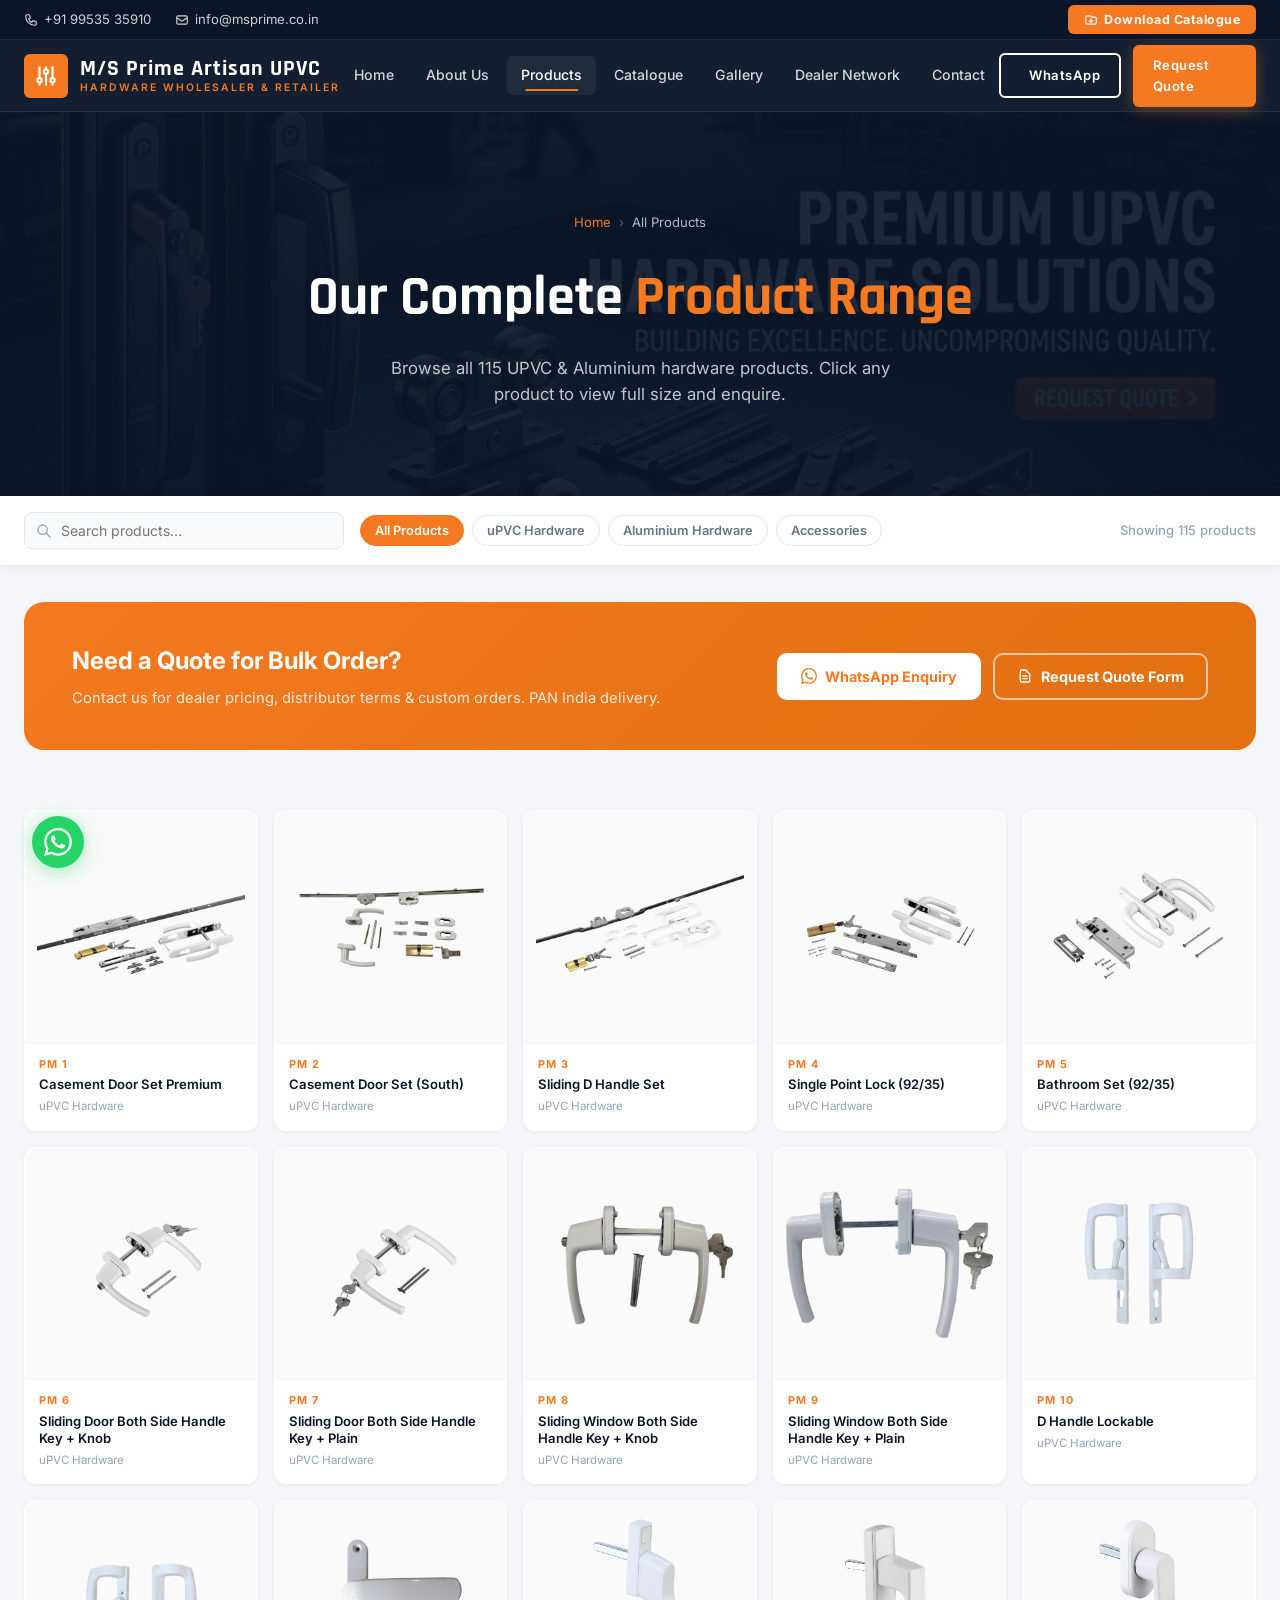
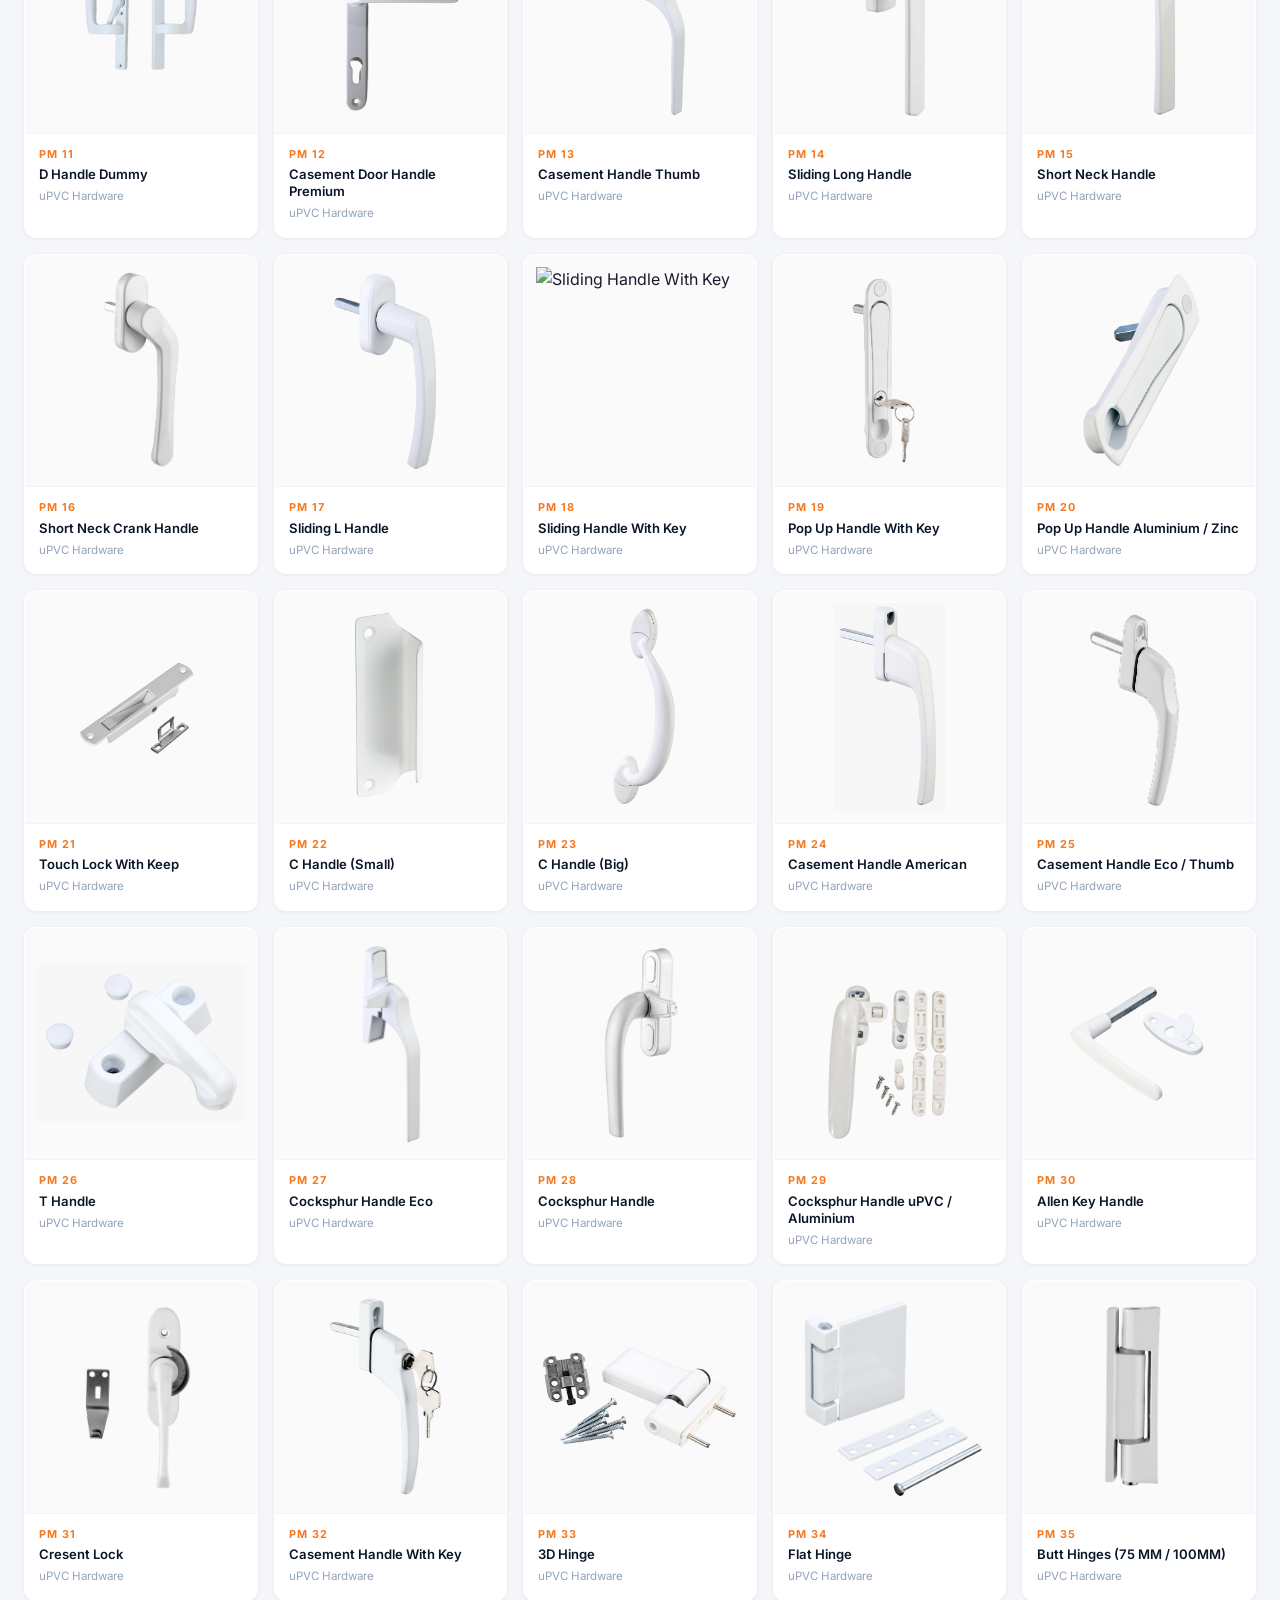
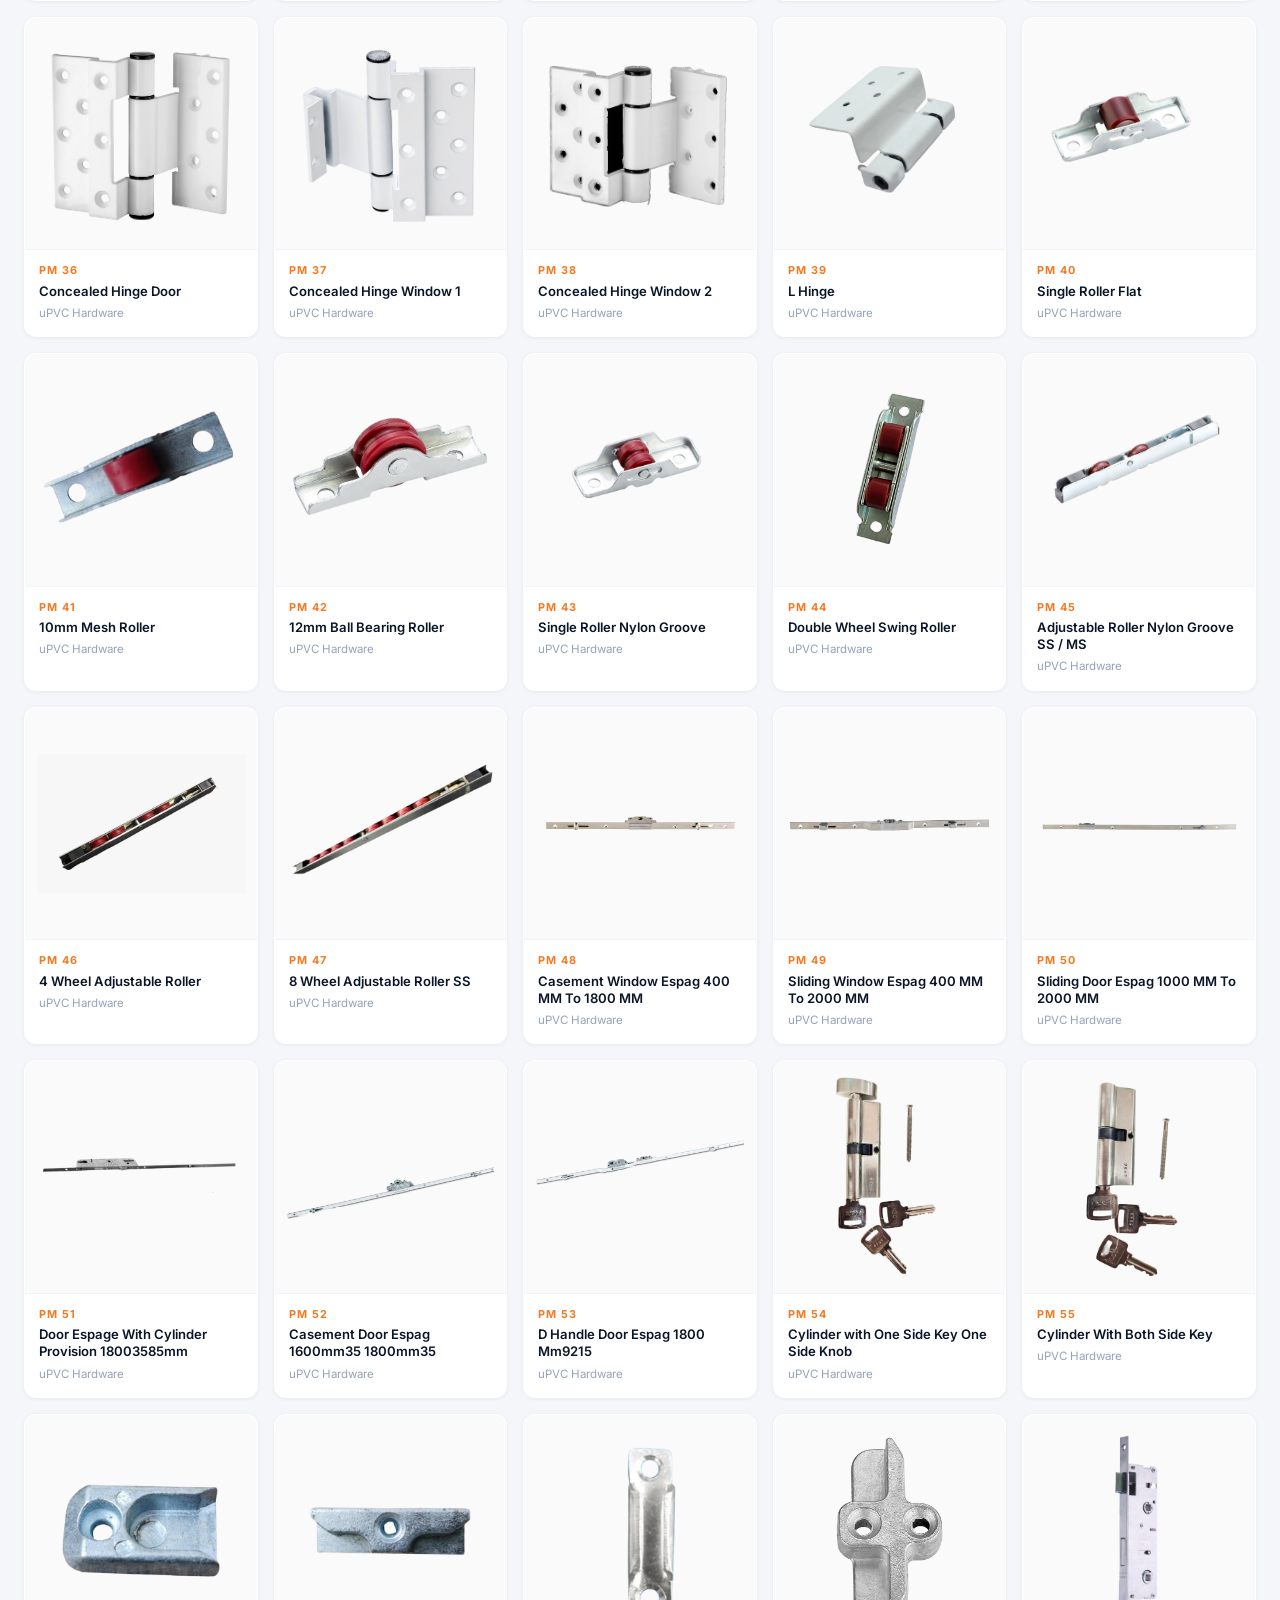
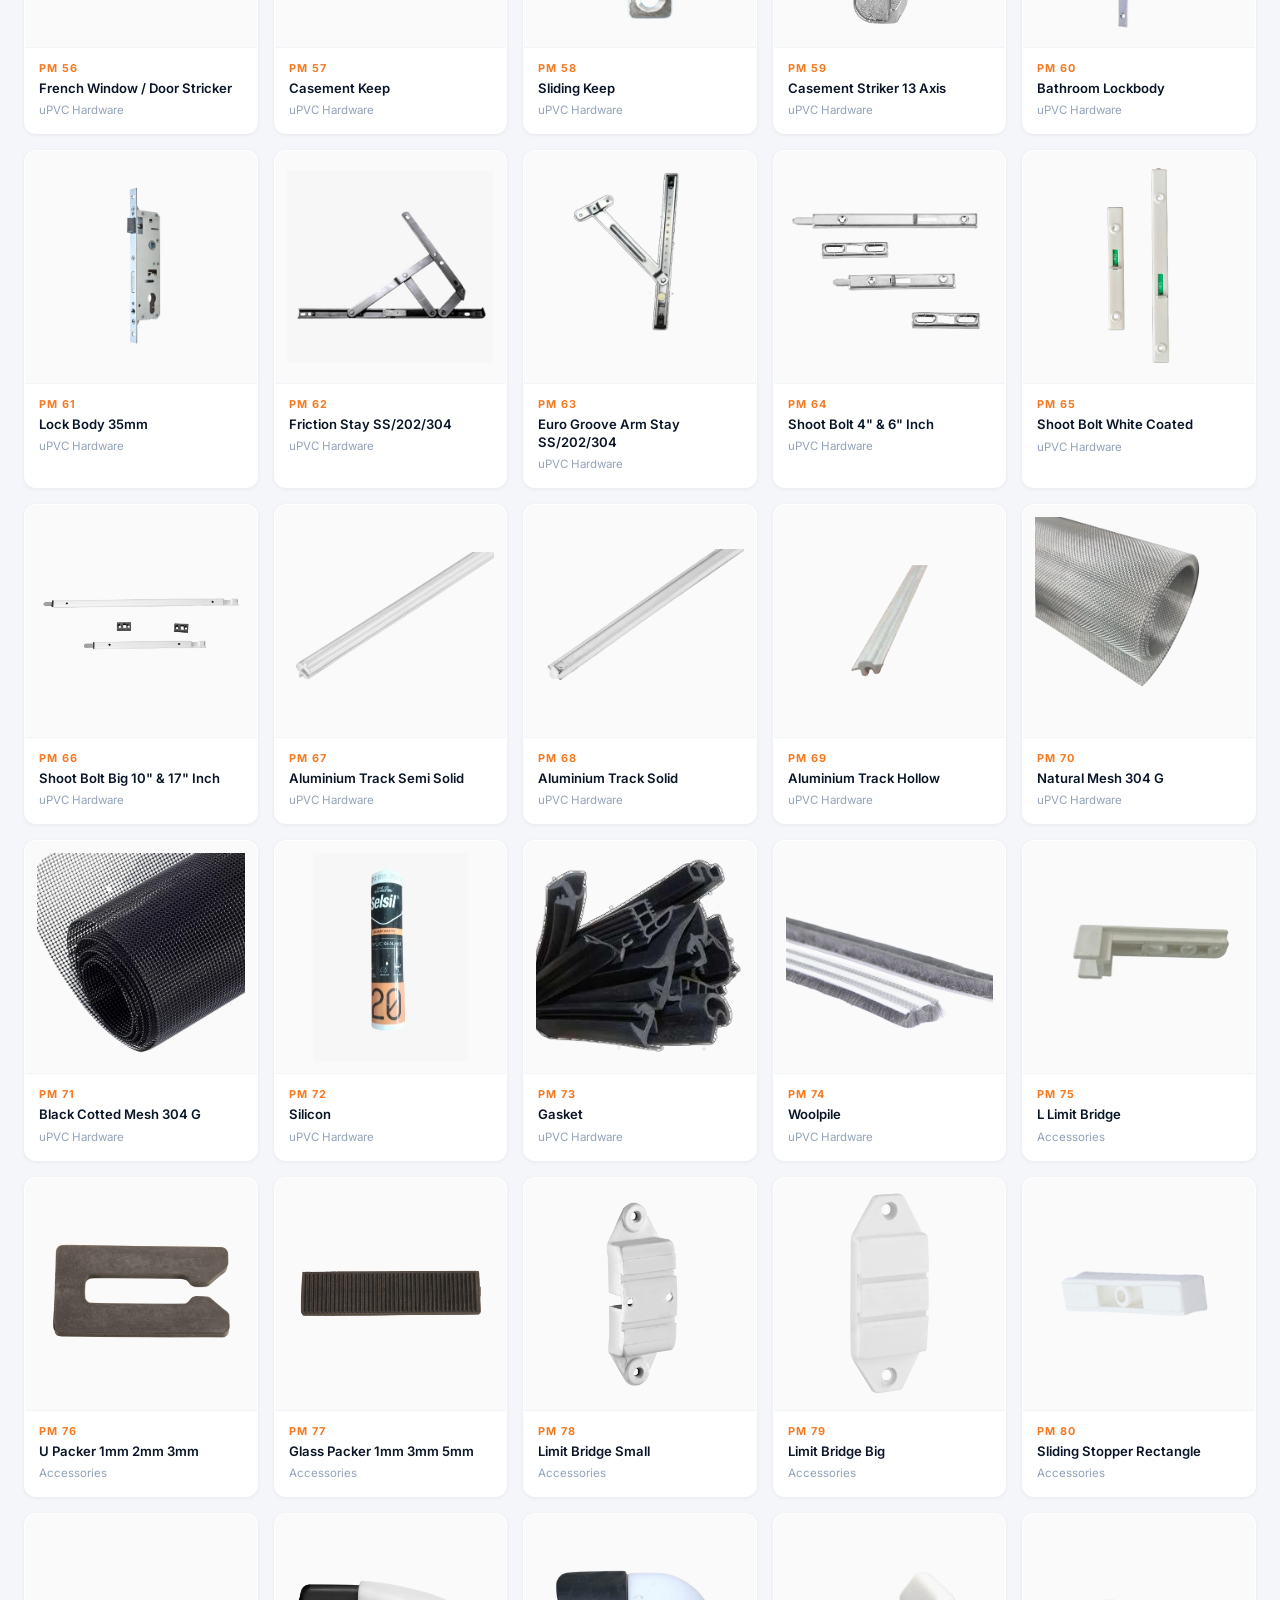
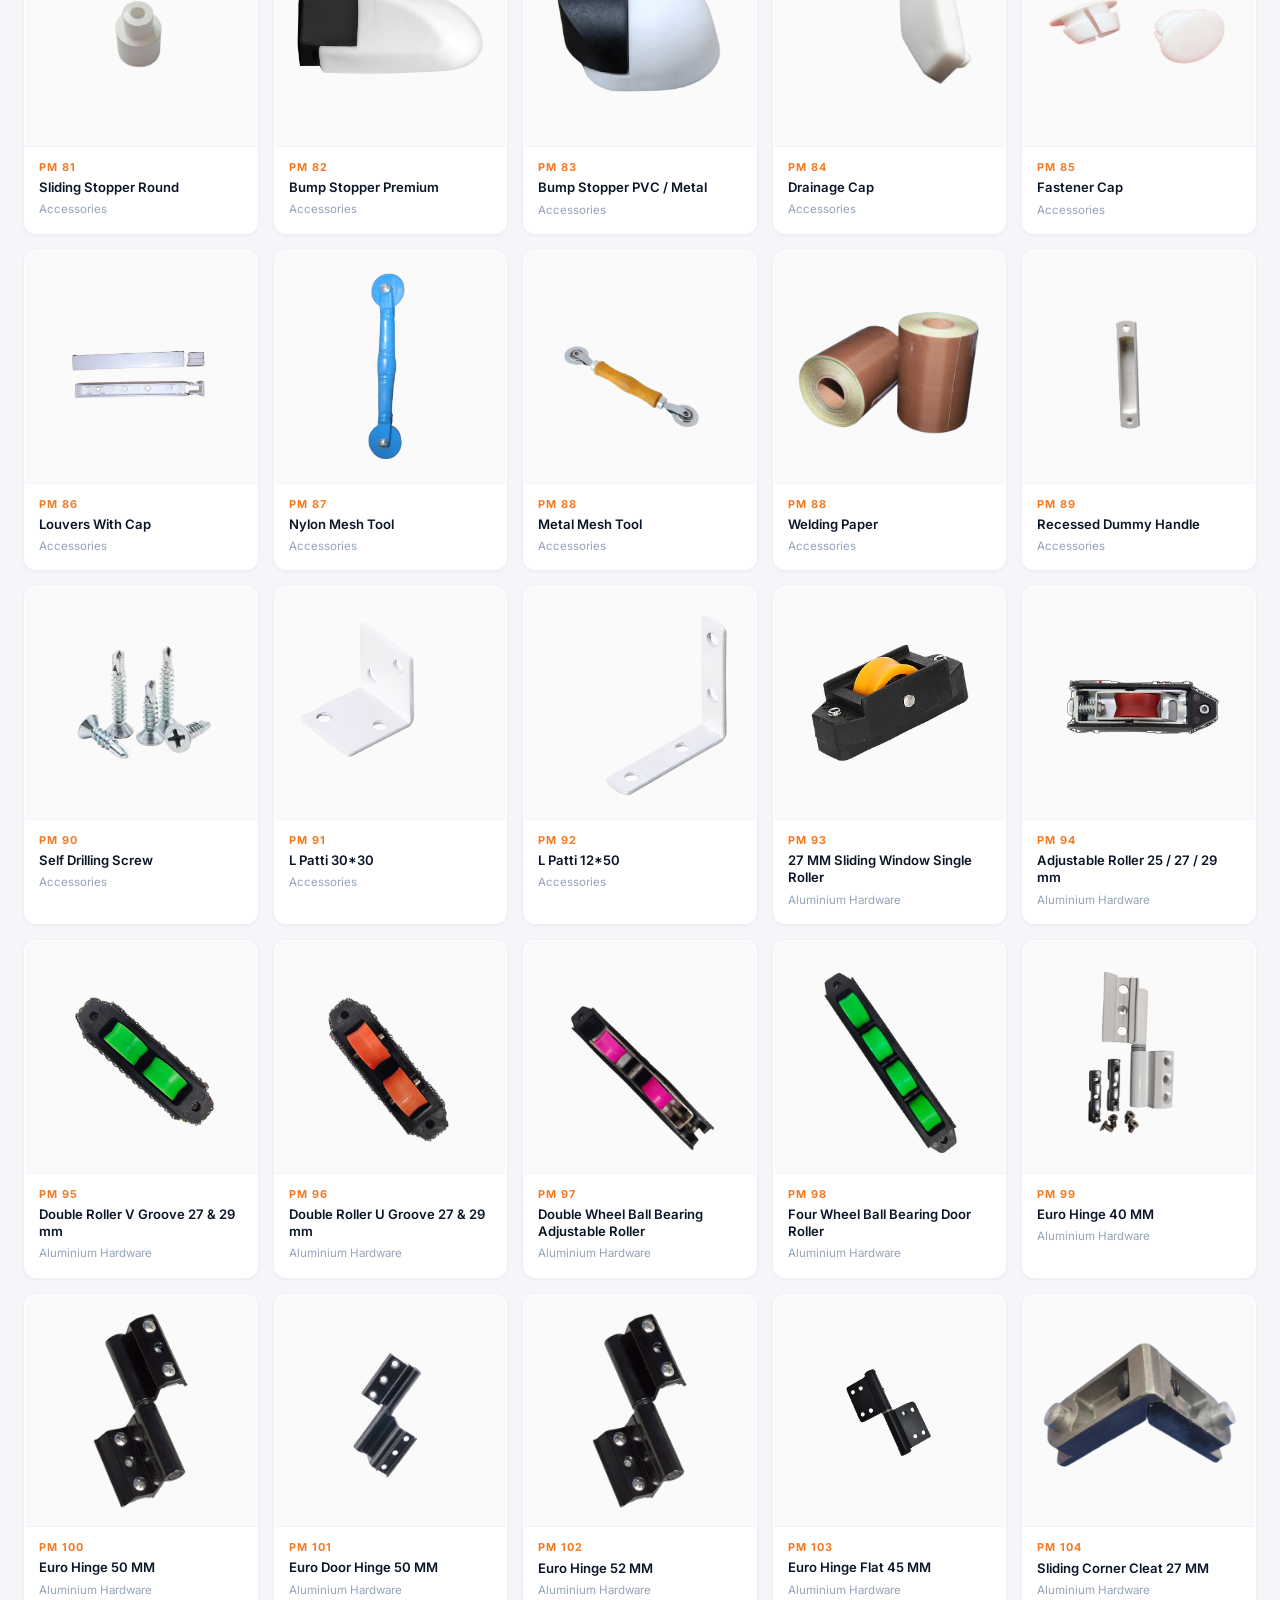
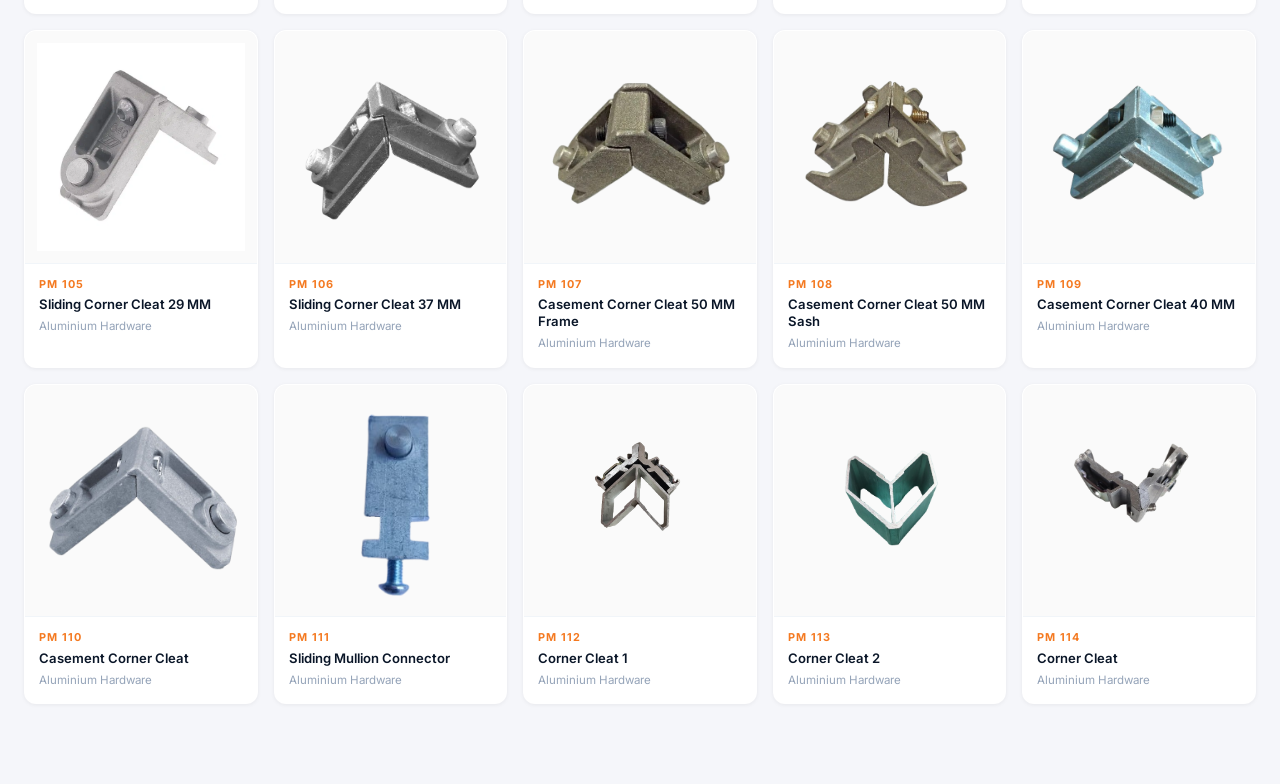
==== products.html @ 4007d70a "Initial commit of Prime Artisan UPVC website" ====
<!DOCTYPE html>
<html lang="en">
<head>
  <meta charset="UTF-8" />
  <meta name="viewport" content="width=device-width, initial-scale=1.0" />
  <title>All Products – M/S Prime Artisan UPVC | Aluminium & Window Hardware Catalogue</title>
  <meta name="description" content="Browse our complete range of 137+ UPVC and aluminium hardware products including handles, rollers, hinges, cylinders, locks, gaskets and accessories." />
  <link rel="preconnect" href="https://fonts.googleapis.com" />
  <link rel="preconnect" href="https://fonts.gstatic.com" crossorigin />
  <link href="https://fonts.googleapis.com/css2?family=Inter:wght@300;400;500;600;700;800&family=Rajdhani:wght@500;600;700&display=swap" rel="stylesheet" />
  <link rel="stylesheet" href="css/style.css" />
  <style>
    /* ── Page-specific overrides ── */
    body { background: #f5f6fa; }

    .products-page-hero {
      background: linear-gradient(135deg, var(--primary) 0%, #0a1628 100%);
      padding: 100px 0 60px;
      text-align: center;
      position: relative;
      overflow: hidden;
    }
    .products-page-hero::before {
      content: '';
      position: absolute;
      inset: 0;
      background: url('images/hero_banner.png') center/cover no-repeat;
      opacity: 0.08;
    }
    .products-page-hero h1 {
      font-family: var(--font-display);
      font-size: clamp(2rem, 5vw, 3.5rem);
      font-weight: 700;
      color: #fff;
      margin-bottom: 12px;
      position: relative;
    }
    .products-page-hero h1 span { color: var(--accent); }
    .products-page-hero p {
      color: rgba(255,255,255,0.75);
      font-size: 1.05rem;
      max-width: 560px;
      margin: 0 auto 28px;
      position: relative;
    }
    .hero-breadcrumb {
      display: flex;
      align-items: center;
      justify-content: center;
      gap: 8px;
      font-size: 0.82rem;
      color: rgba(255,255,255,0.5);
      position: relative;
    }
    .hero-breadcrumb a { color: var(--accent); text-decoration: none; }
    .hero-breadcrumb span { color: rgba(255,255,255,0.3); }

    /* ── Filter & Search Bar ── */
    .filter-bar {
      background: #fff;
      border-bottom: 1px solid #e2e8f0;
      padding: 16px 0;
      position: sticky;
      top: 70px;
      z-index: 100;
      box-shadow: 0 2px 12px rgba(0,0,0,0.06);
    }
    .filter-bar-inner {
      display: flex;
      align-items: center;
      gap: 16px;
      flex-wrap: wrap;
    }
    .filter-search {
      position: relative;
      flex: 1;
      min-width: 200px;
      max-width: 320px;
    }
    .filter-search svg {
      position: absolute;
      left: 12px;
      top: 50%;
      transform: translateY(-50%);
      color: #94a3b8;
      width: 16px;
      height: 16px;
    }
    .filter-search input {
      width: 100%;
      padding: 9px 12px 9px 36px;
      border: 1px solid #e2e8f0;
      border-radius: 8px;
      font-size: 0.88rem;
      outline: none;
      font-family: var(--font-body);
      background: #f8fafc;
      transition: border-color 0.2s;
    }
    .filter-search input:focus { border-color: var(--accent); background: #fff; }

    .filter-cats {
      display: flex;
      gap: 8px;
      flex-wrap: wrap;
      flex: 1;
    }
    .filter-cat-btn {
      padding: 7px 14px;
      border-radius: 100px;
      border: 1.5px solid #e2e8f0;
      background: #fff;
      font-size: 0.8rem;
      font-weight: 600;
      color: #64748b;
      cursor: pointer;
      transition: all 0.2s;
      font-family: var(--font-body);
      white-space: nowrap;
    }
    .filter-cat-btn:hover { border-color: var(--accent); color: var(--accent); }
    .filter-cat-btn.active {
      background: var(--accent);
      border-color: var(--accent);
      color: #fff;
    }
    .filter-count {
      font-size: 0.82rem;
      color: #94a3b8;
      white-space: nowrap;
      font-weight: 500;
    }

    /* ── Products Gallery Grid ── */
    .gallery-section { padding: 36px 0 80px; }
    .products-gallery {
      display: grid;
      grid-template-columns: repeat(auto-fill, minmax(200px, 1fr));
      gap: 16px;
    }
    .product-tile {
      background: #fff;
      border-radius: 12px;
      overflow: hidden;
      box-shadow: 0 1px 4px rgba(0,0,0,0.06);
      transition: all 0.3s ease;
      cursor: pointer;
      position: relative;
      border: 1.5px solid transparent;
    }
    .product-tile:hover {
      transform: translateY(-4px);
      box-shadow: 0 12px 32px rgba(0,0,0,0.12);
      border-color: var(--accent);
    }
    .product-tile.hidden { display: none; }
    .tile-img-wrap {
      position: relative;
      background: #fafafa;
      aspect-ratio: 1;
      display: flex;
      align-items: center;
      justify-content: center;
      overflow: hidden;
      padding: 12px;
    }
    .tile-img-wrap img {
      width: 100%;
      height: 100%;
      object-fit: contain;
      transition: transform 0.4s ease;
    }
    .product-tile:hover .tile-img-wrap img { transform: scale(1.08); }
    .tile-overlay {
      position: absolute;
      inset: 0;
      background: rgba(10, 22, 40, 0.55);
      display: flex;
      align-items: center;
      justify-content: center;
      opacity: 0;
      transition: opacity 0.3s;
      gap: 8px;
    }
    .product-tile:hover .tile-overlay { opacity: 1; }
    .tile-overlay-btn {
      background: #fff;
      color: var(--primary);
      border: none;
      padding: 8px 12px;
      border-radius: 8px;
      font-size: 0.78rem;
      font-weight: 700;
      cursor: pointer;
      display: flex;
      align-items: center;
      gap: 5px;
      font-family: var(--font-body);
      transition: background 0.2s;
    }
    .tile-overlay-btn:hover { background: var(--accent); color: #fff; }
    .tile-body {
      padding: 12px 14px 14px;
      border-top: 1px solid #f1f5f9;
    }
    .tile-num {
      font-size: 0.68rem;
      font-weight: 700;
      color: var(--accent);
      letter-spacing: 1px;
      text-transform: uppercase;
      margin-bottom: 3px;
    }
    .tile-name {
      font-size: 0.82rem;
      font-weight: 600;
      color: var(--primary);
      line-height: 1.3;
    }
    .tile-cat {
      font-size: 0.72rem;
      color: #94a3b8;
      margin-top: 4px;
    }

    /* ── Lightbox Modal ── */
    .lightbox {
      position: fixed;
      inset: 0;
      background: rgba(0,0,0,0.88);
      z-index: 9999;
      display: flex;
      align-items: center;
      justify-content: center;
      padding: 20px;
      opacity: 0;
      visibility: hidden;
      transition: all 0.3s ease;
    }
    .lightbox.open { opacity: 1; visibility: visible; }
    .lightbox-box {
      background: #fff;
      border-radius: 16px;
      max-width: 600px;
      width: 100%;
      max-height: 90vh;
      overflow: hidden;
      display: flex;
      flex-direction: column;
      transform: scale(0.92);
      transition: transform 0.3s ease;
    }
    .lightbox.open .lightbox-box { transform: scale(1); }
    .lightbox-header {
      padding: 16px 20px;
      display: flex;
      align-items: center;
      justify-content: space-between;
      border-bottom: 1px solid #f1f5f9;
    }
    .lightbox-title { font-size: 1rem; font-weight: 700; color: var(--primary); }
    .lightbox-code { font-size: 0.78rem; color: var(--accent); font-weight: 600; }
    .lightbox-close {
      width: 32px;
      height: 32px;
      border-radius: 8px;
      border: none;
      background: #f1f5f9;
      cursor: pointer;
      display: flex;
      align-items: center;
      justify-content: center;
      color: #64748b;
      font-size: 1.2rem;
      transition: background 0.2s;
    }
    .lightbox-close:hover { background: #fee2e2; color: #ef4444; }
    .lightbox-img {
      flex: 1;
      display: flex;
      align-items: center;
      justify-content: center;
      background: #fafafa;
      padding: 24px;
      max-height: 420px;
    }
    .lightbox-img img { max-width: 100%; max-height: 100%; object-fit: contain; }
    .lightbox-nav {
      position: absolute;
      top: 50%;
      transform: translateY(-50%);
      background: rgba(255,255,255,0.9);
      border: none;
      width: 44px;
      height: 44px;
      border-radius: 50%;
      cursor: pointer;
      display: flex;
      align-items: center;
      justify-content: center;
      color: var(--primary);
      box-shadow: 0 4px 12px rgba(0,0,0,0.2);
      transition: all 0.2s;
    }
    .lightbox-nav:hover { background: var(--accent); color: #fff; }
    .lightbox-prev { left: 20px; }
    .lightbox-next { right: 20px; }
    .lightbox-footer {
      padding: 16px 20px;
      border-top: 1px solid #f1f5f9;
      display: flex;
      gap: 10px;
      align-items: center;
    }
    .lightbox-counter {
      font-size: 0.8rem;
      color: #94a3b8;
      margin-left: auto;
    }

    /* ── No results ── */
    .no-results {
      grid-column: 1/-1;
      text-align: center;
      padding: 60px 20px;
      color: #94a3b8;
    }
    .no-results svg { margin: 0 auto 16px; display: block; opacity: 0.3; }

    /* ── CTA banner ── */
    .enquiry-banner {
      background: linear-gradient(135deg, var(--accent), #e07010);
      border-radius: 20px;
      padding: 40px 48px;
      display: flex;
      align-items: center;
      justify-content: space-between;
      gap: 24px;
      flex-wrap: wrap;
      margin-bottom: 60px;
    }
    .enquiry-banner h3 { font-size: 1.5rem; font-weight: 700; color: #fff; margin-bottom: 6px; }
    .enquiry-banner p { color: rgba(255,255,255,0.85); font-size: 0.92rem; }
    .enquiry-banner-btns { display: flex; gap: 12px; flex-shrink: 0; flex-wrap: wrap; }
    .btn-white {
      background: #fff;
      color: var(--accent);
      padding: 12px 24px;
      border-radius: 10px;
      font-weight: 700;
      font-size: 0.9rem;
      text-decoration: none;
      display: inline-flex;
      align-items: center;
      gap: 8px;
      transition: all 0.2s;
      font-family: var(--font-body);
      border: none;
      cursor: pointer;
    }
    .btn-white:hover { transform: translateY(-2px); box-shadow: 0 8px 20px rgba(0,0,0,0.15); }
    .btn-white-outline {
      background: transparent;
      color: #fff;
      border: 2px solid rgba(255,255,255,0.6);
      padding: 10px 22px;
      border-radius: 10px;
      font-weight: 700;
      font-size: 0.9rem;
      text-decoration: none;
      display: inline-flex;
      align-items: center;
      gap: 8px;
      transition: all 0.2s;
      font-family: var(--font-body);
    }
    .btn-white-outline:hover { border-color: #fff; background: rgba(255,255,255,0.1); }

    @media (max-width: 768px) {
      .products-gallery { grid-template-columns: repeat(auto-fill, minmax(150px, 1fr)); gap: 12px; }
      .filter-bar-inner { gap: 10px; }
      .enquiry-banner { padding: 28px 24px; text-align: center; justify-content: center; }
    }
    @media (max-width: 480px) {
      .products-gallery { grid-template-columns: repeat(2, 1fr); }
    }
  </style>
</head>
<body>

<!-- ══ TOP BAR ══ -->
<div id="topbar">
  <div class="container topbar-inner">
    <div class="topbar-contact">
      <a href="tel:+919953535910" id="topbar-phone">
        <svg fill="none" stroke="currentColor" viewBox="0 0 24 24"><path stroke-linecap="round" stroke-linejoin="round" stroke-width="2" d="M3 5a2 2 0 012-2h3.28a1 1 0 01.948.684l1.498 4.493a1 1 0 01-.502 1.21l-2.257 1.13a11.042 11.042 0 005.516 5.516l1.13-2.257a1 1 0 011.21-.502l4.493 1.498a1 1 0 01.684.949V19a2 2 0 01-2 2h-1C9.716 21 3 14.284 3 6V5z"/></svg>
        +91 99535 35910
      </a>
      <a href="mailto:info@msprime.co.in" id="topbar-email">
        <svg fill="none" stroke="currentColor" viewBox="0 0 24 24"><path stroke-linecap="round" stroke-linejoin="round" stroke-width="2" d="M3 8l7.89 5.26a2 2 0 002.22 0L21 8M5 19h14a2 2 0 002-2V7a2 2 0 00-2-2H5a2 2 0 00-2 2v10a2 2 0 002 2z"/></svg>
        info@msprime.co.in
      </a>
    </div>
    <div class="topbar-right">
      <a href="index.html#catalogue" class="topbar-catalogue-btn">
        <svg fill="none" stroke="currentColor" viewBox="0 0 24 24" width="14" height="14"><path stroke-linecap="round" stroke-linejoin="round" stroke-width="2" d="M12 10v6m0 0l-3-3m3 3l3-3M3 17V7a2 2 0 012-2h6l2 2h6a2 2 0 012 2v8a2 2 0 01-2 2H5a2 2 0 01-2-2z"/></svg>
        Download Catalogue
      </a>
    </div>
  </div>
</div>

<!-- ══ HEADER ══ -->
<header id="main-header" class="scrolled" role="banner">
  <div class="container nav-inner">
    <a href="index.html" class="logo" aria-label="M/S Prime Artisan UPVC Home">
      <div class="logo-icon">
        <svg fill="none" stroke="currentColor" viewBox="0 0 24 24"><path stroke-linecap="round" stroke-linejoin="round" stroke-width="2" d="M12 6V4m0 2a2 2 0 100 4m0-4a2 2 0 110 4m-6 8a2 2 0 100-4m0 4a2 2 0 110-4m0 4v2m0-6V4m6 6v10m6-2a2 2 0 100-4m0 4a2 2 0 110-4m0 4v2m0-6V4"/></svg>
      </div>
      <div class="logo-text">
        <span class="logo-name">M/S Prime Artisan UPVC</span>
        <span class="logo-tagline">Hardware Wholesaler & Retailer</span>
      </div>
    </a>
    <nav class="nav-links" aria-label="Main navigation">
      <a href="index.html">Home</a>
      <a href="index.html#about">About Us</a>
      <a href="products.html" class="active">Products</a>
      <a href="index.html#catalogue">Catalogue</a>
      <a href="index.html#gallery">Gallery</a>
      <a href="index.html#dealer">Dealer Network</a>
      <a href="index.html#contact">Contact</a>
    </nav>
    <div class="nav-cta">
      <a href="https://wa.me/919953535910" class="btn btn-outline btn-sm" target="_blank" rel="noopener">
        <svg fill="currentColor" viewBox="0 0 24 24" width="16" height="16"><path d="M17.472 14.382c-.297-.149-1.758-.867-2.03-.967-.273-.099-.471-.148-.67.15-.197.297-.767.966-.94 1.164-.173.199-.347.223-.644.075-.297-.15-1.255-.463-2.39-1.475-.883-.788-1.48-1.761-1.653-2.059-.173-.297-.018-.458.13-.606.134-.133.298-.347.446-.52.149-.174.198-.298.298-.497.099-.198.05-.371-.025-.52-.075-.149-.669-1.612-.916-2.207-.242-.579-.487-.5-.669-.51-.173-.008-.371-.01-.57-.01-.198 0-.52.074-.792.372-.272.297-1.04 1.016-1.04 2.479 0 1.462 1.065 2.875 1.213 3.074.149.198 2.096 3.2 5.077 4.487.709.306 1.262.489 1.694.625.712.227 1.36.195 1.871.118.571-.085 1.758-.719 2.006-1.413.248-.694.248-1.289.173-1.413-.074-.124-.272-.198-.57-.347m-5.421 7.403h-.004a9.87 9.87 0 01-5.031-1.378l-.361-.214-3.741.982.998-3.648-.235-.374a9.86 9.86 0 01-1.51-5.26c.001-5.45 4.436-9.884 9.888-9.884 2.64 0 5.122 1.03 6.988 2.898a9.825 9.825 0 012.893 6.994c-.003 5.45-4.437 9.884-9.885 9.884m8.413-18.297A11.815 11.815 0 0012.05 0C5.495 0 .16 5.335.157 11.892c0 2.096.547 4.142 1.588 5.945L.057 24l6.305-1.654a11.882 11.882 0 005.683 1.448h.005c6.554 0 11.890-5.335 11.893-11.893a11.821 11.821 0 00-3.48-8.413z"/></svg>
        WhatsApp
      </a>
      <a href="index.html#inquiry" class="btn btn-primary btn-sm">Request Quote</a>
      <button class="hamburger" id="hamburger-btn" aria-label="Open menu" aria-expanded="false">
        <span></span><span></span><span></span>
      </button>
    </div>
  </div>
</header>

<!-- Mobile Nav -->
<nav class="mobile-nav" id="mobile-nav">
  <a href="index.html">Home</a>
  <a href="index.html#about">About Us</a>
  <a href="products.html">Products</a>
  <a href="index.html#catalogue">Catalogue</a>
  <a href="index.html#gallery">Gallery</a>
  <a href="index.html#dealer">Dealer Network</a>
  <a href="index.html#contact">Contact</a>
</nav>

<!-- ══ HERO ══ -->
<section class="products-page-hero">
  <div class="container">
    <div class="hero-breadcrumb" style="margin-bottom:20px;">
      <a href="index.html">Home</a>
      <span>›</span>
      <span style="color:rgba(255,255,255,0.7);">All Products</span>
    </div>
    <h1>Our Complete <span>Product Range</span></h1>
    <p>Browse all 115 UPVC & Aluminium hardware products. Click any product to view full size and enquire.</p>
  </div>
</section>

<!-- ══ STICKY FILTER BAR ══ -->
<div class="filter-bar" id="filter-bar">
  <div class="container filter-bar-inner">
    <div class="filter-search">
      <svg fill="none" stroke="currentColor" viewBox="0 0 24 24"><path stroke-linecap="round" stroke-linejoin="round" stroke-width="2" d="M21 21l-6-6m2-5a7 7 0 11-14 0 7 7 0 0114 0z"/></svg>
      <input type="search" id="gallery-search" placeholder="Search products…" aria-label="Search products" />
    </div>
    <div class="filter-cats" role="group" aria-label="Filter by category">
      <button class="filter-cat-btn active" data-cat="all" id="gf-all">All Products</button>
      <button class="filter-cat-btn" data-cat="upvc" id="gf-upvc">uPVC Hardware</button>
      <button class="filter-cat-btn" data-cat="aluminium" id="gf-aluminium">Aluminium Hardware</button>
      <button class="filter-cat-btn" data-cat="accessories" id="gf-accessories">Accessories</button>
    </div>
    <div class="filter-count" id="filter-count">Showing 115 products</div>
  </div>
</div>

<!-- ══ GALLERY ══ -->
<section class="gallery-section">
  <div class="container">

    <!-- Enquiry Banner -->
    <div class="enquiry-banner">
      <div>
        <h3>Need a Quote for Bulk Order?</h3>
        <p>Contact us for dealer pricing, distributor terms & custom orders. PAN India delivery.</p>
      </div>
      <div class="enquiry-banner-btns">
        <a href="https://wa.me/919953535910?text=Hi%2C%20I%20want%20to%20enquire%20about%20UPVC%20hardware%20bulk%20order" class="btn-white" target="_blank" rel="noopener">
          <svg fill="currentColor" viewBox="0 0 24 24" width="16" height="16"><path d="M17.472 14.382c-.297-.149-1.758-.867-2.03-.967-.273-.099-.471-.148-.67.15-.197.297-.767.966-.94 1.164-.173.199-.347.223-.644.075-.297-.15-1.255-.463-2.39-1.475-.883-.788-1.48-1.761-1.653-2.059-.173-.297-.018-.458.13-.606.134-.133.298-.347.446-.52.149-.174.198-.298.298-.497.099-.198.05-.371-.025-.52-.075-.149-.669-1.612-.916-2.207-.242-.579-.487-.5-.669-.51-.173-.008-.371-.01-.57-.01-.198 0-.52.074-.792.372-.272.297-1.04 1.016-1.04 2.479 0 1.462 1.065 2.875 1.213 3.074.149.198 2.096 3.2 5.077 4.487.709.306 1.262.489 1.694.625.712.227 1.36.195 1.871.118.571-.085 1.758-.719 2.006-1.413.248-.694.248-1.289.173-1.413-.074-.124-.272-.198-.57-.347m-5.421 7.403h-.004a9.87 9.87 0 01-5.031-1.378l-.361-.214-3.741.982.998-3.648-.235-.374a9.86 9.86 0 01-1.51-5.26c.001-5.45 4.436-9.884 9.888-9.884 2.64 0 5.122 1.03 6.988 2.898a9.825 9.825 0 012.893 6.994c-.003 5.45-4.437 9.884-9.885 9.884m8.413-18.297A11.815 11.815 0 0012.05 0C5.495 0 .16 5.335.157 11.892c0 2.096.547 4.142 1.588 5.945L.057 24l6.305-1.654a11.882 11.882 0 005.683 1.448h.005c6.554 0 11.890-5.335 11.893-11.893a11.821 11.821 0 00-3.48-8.413z"/></svg>
          WhatsApp Enquiry
        </a>
        <a href="index.html#inquiry" class="btn-white-outline">
          <svg fill="none" stroke="currentColor" viewBox="0 0 24 24" width="16" height="16"><path stroke-linecap="round" stroke-linejoin="round" stroke-width="2" d="M9 12h6m-6 4h6m2 5H7a2 2 0 01-2-2V5a2 2 0 012-2h5.586a1 1 0 01.707.293l5.414 5.414a1 1 0 01.293.707V19a2 2 0 01-2 2z"/></svg>
          Request Quote Form
        </a>
      </div>
    </div>

    <!-- Products Grid -->
    <div class="products-gallery" id="products-gallery">
      <!-- JS renders tiles here -->
    </div>
  </div>
</section>

<!-- ══ LIGHTBOX ══ -->
<div class="lightbox" id="lightbox" role="dialog" aria-modal="true" aria-label="Product viewer">
  <button class="lightbox-nav lightbox-prev" id="lb-prev" aria-label="Previous product">
    <svg fill="none" stroke="currentColor" viewBox="0 0 24 24" width="20" height="20"><path stroke-linecap="round" stroke-linejoin="round" stroke-width="2" d="M15 19l-7-7 7-7"/></svg>
  </button>
  <div class="lightbox-box">
    <div class="lightbox-header">
      <div>
        <div class="lightbox-code" id="lb-code"></div>
        <div class="lightbox-title" id="lb-title"></div>
      </div>
      <button class="lightbox-close" id="lb-close" aria-label="Close">✕</button>
    </div>
    <div class="lightbox-img">
      <img id="lb-img" src="" alt="" />
    </div>
    <div class="lightbox-footer">
      <a href="https://wa.me/919953535910" class="btn btn-primary btn-sm" id="lb-whatsapp" target="_blank" rel="noopener">
        <svg fill="currentColor" viewBox="0 0 24 24" width="14" height="14"><path d="M17.472 14.382c-.297-.149-1.758-.867-2.03-.967-.273-.099-.471-.148-.67.15-.197.297-.767.966-.94 1.164-.173.199-.347.223-.644.075-.297-.15-1.255-.463-2.39-1.475-.883-.788-1.48-1.761-1.653-2.059-.173-.297-.018-.458.13-.606.134-.133.298-.347.446-.52.149-.174.198-.298.298-.497.099-.198.05-.371-.025-.52-.075-.149-.669-1.612-.916-2.207-.242-.579-.487-.5-.669-.51-.173-.008-.371-.01-.57-.01-.198 0-.52.074-.792.372-.272.297-1.04 1.016-1.04 2.479 0 1.462 1.065 2.875 1.213 3.074.149.198 2.096 3.2 5.077 4.487.709.306 1.262.489 1.694.625.712.227 1.36.195 1.871.118.571-.085 1.758-.719 2.006-1.413.248-.694.248-1.289.173-1.413-.074-.124-.272-.198-.57-.347m-5.421 7.403h-.004a9.87 9.87 0 01-5.031-1.378l-.361-.214-3.741.982.998-3.648-.235-.374a9.86 9.86 0 01-1.51-5.26c.001-5.45 4.436-9.884 9.888-9.884 2.64 0 5.122 1.03 6.988 2.898a9.825 9.825 0 012.893 6.994c-.003 5.45-4.437 9.884-9.885 9.884m8.413-18.297A11.815 11.815 0 0012.05 0C5.495 0 .16 5.335.157 11.892c0 2.096.547 4.142 1.588 5.945L.057 24l6.305-1.654a11.882 11.882 0 005.683 1.448h.005c6.554 0 11.890-5.335 11.893-11.893a11.821 11.821 0 00-3.48-8.413z"/></svg>
        Enquire on WhatsApp
      </a>
      <a href="index.html#inquiry" class="btn btn-outline-dark btn-sm">Request Quote</a>
      <div class="lightbox-counter" id="lb-counter">1 / 137</div>
    </div>
  </div>
  <button class="lightbox-nav lightbox-next" id="lb-next" aria-label="Next product">
    <svg fill="none" stroke="currentColor" viewBox="0 0 24 24" width="20" height="20"><path stroke-linecap="round" stroke-linejoin="round" stroke-width="2" d="M9 5l7 7-7 7"/></svg>
  </button>
</div>

<!-- Scroll Top -->
<button id="scroll-top" aria-label="Scroll to top">
  <svg fill="none" stroke="currentColor" viewBox="0 0 24 24"><path stroke-linecap="round" stroke-linejoin="round" stroke-width="2" d="M5 10l7-7m0 0l7 7m-7-7v18"/></svg>
</button>

<!-- WhatsApp Float -->
<div id="whatsapp-float">
  <a href="https://wa.me/919953535910?text=Hello%2C%20I%20want%20to%20enquire%20about%20UPVC%20Hardware" class="whatsapp-btn" target="_blank" rel="noopener" aria-label="Chat on WhatsApp">
    <svg viewBox="0 0 24 24" fill="currentColor"><path d="M17.472 14.382c-.297-.149-1.758-.867-2.03-.967-.273-.099-.471-.148-.67.15-.197.297-.767.966-.94 1.164-.173.199-.347.223-.644.075-.297-.15-1.255-.463-2.39-1.475-.883-.788-1.48-1.761-1.653-2.059-.173-.297-.018-.458.13-.606.134-.133.298-.347.446-.52.149-.174.198-.298.298-.497.099-.198.05-.371-.025-.52-.075-.149-.669-1.612-.916-2.207-.242-.579-.487-.5-.669-.51-.173-.008-.371-.01-.57-.01-.198 0-.52.074-.792.372-.272.297-1.04 1.016-1.04 2.479 0 1.462 1.065 2.875 1.213 3.074.149.198 2.096 3.2 5.077 4.487.709.306 1.262.489 1.694.625.712.227 1.36.195 1.871.118.571-.085 1.758-.719 2.006-1.413.248-.694.248-1.289.173-1.413-.074-.124-.272-.198-.57-.347m-5.421 7.403h-.004a9.87 9.87 0 01-5.031-1.378l-.361-.214-3.741.982.998-3.648-.235-.374a9.86 9.86 0 01-1.51-5.26c.001-5.45 4.436-9.884 9.888-9.884 2.64 0 5.122 1.03 6.988 2.898a9.825 9.825 0 012.893 6.994c-.003 5.45-4.437 9.884-9.885 9.884m8.413-18.297A11.815 11.815 0 0012.05 0C5.495 0 .16 5.335.157 11.892c0 2.096.547 4.142 1.588 5.945L.057 24l6.305-1.654a11.882 11.882 0 005.683 1.448h.005c6.554 0 11.890-5.335 11.893-11.893a11.821 11.821 0 00-3.48-8.413z"/></svg>
  </a>
  <div class="whatsapp-tooltip">Chat on WhatsApp</div>
</div>

<script>
// ── Product Data (137 real products from your PDF catalogue) ──
const PRODUCTS = [
  { id: 1, code: 'PM 1', name: 'Casement Door Set Premium', cat: 'upvc', img: 'images/products/casement_door_set_premium.png' },
  { id: 2, code: 'PM 2', name: 'Casement Door Set (South)', cat: 'upvc', img: 'images/products/casement_door_set_south.png' },
  { id: 3, code: 'PM 3', name: 'Sliding D Handle Set', cat: 'upvc', img: 'images/products/sliding_d_handle_set.png' },
  { id: 4, code: 'PM 4', name: 'Single Point Lock (92/35)', cat: 'upvc', img: 'images/products/single_point_lock_92_or_35.png' },
  { id: 5, code: 'PM 5', name: 'Bathroom Set (92/35)', cat: 'upvc', img: 'images/products/bathroom_set_92_or_35.png' },
  { id: 6, code: 'PM 6', name: 'Sliding Door Both Side Handle Key + Knob', cat: 'upvc', img: 'images/products/sliding_door_both_side_handle_key_knob.png' },
  { id: 7, code: 'PM 7', name: 'Sliding Door Both Side Handle Key + Plain', cat: 'upvc', img: 'images/products/sliding_door_both_side_handle_key_plain.png' },
  { id: 8, code: 'PM 8', name: 'Sliding Window Both Side Handle Key + Knob', cat: 'upvc', img: 'images/products/sliding_window_both_side_handle_key_knob.png' },
  { id: 9, code: 'PM 9', name: 'Sliding Window Both Side Handle Key + Plain', cat: 'upvc', img: 'images/products/sliding_window_both_side_handle_key_plain.png' },
  { id: 10, code: 'PM 10', name: 'D Handle Lockable', cat: 'upvc', img: 'images/products/d_handle_lockable.png' },
  { id: 11, code: 'PM 11', name: 'D Handle Dummy', cat: 'upvc', img: 'images/products/d_handle_dummy.png' },
  { id: 12, code: 'PM 12', name: 'Casement Door Handle Premium', cat: 'upvc', img: 'images/products/casement_door_handle.png' },
  { id: 13, code: 'PM 13', name: 'Casement Handle Thumb', cat: 'upvc', img: 'images/products/casement_handle_thumb.png' },
  { id: 14, code: 'PM 14', name: 'Sliding Long Handle', cat: 'upvc', img: 'images/products/sliding_long_handle.png' },
  { id: 15, code: 'PM 15', name: 'Short Neck Handle', cat: 'upvc', img: 'images/products/short_neck_handle.png' },
  { id: 16, code: 'PM 16', name: 'Short Neck Crank Handle', cat: 'upvc', img: 'images/products/short_neck_crank_handle.png' },
  { id: 17, code: 'PM 17', name: 'Sliding L Handle', cat: 'upvc', img: 'images/products/sliding_l_handle.png' },
  { id: 18, code: 'PM 18', name: 'Sliding Handle With Key', cat: 'upvc', img: 'images/products/sliding_handle_with_key.png' },
  { id: 19, code: 'PM 19', name: 'Pop Up Handle With Key', cat: 'upvc', img: 'images/products/pop_up_handle_with_key.png' },
  { id: 20, code: 'PM 20', name: 'Pop Up Handle Aluminium / Zinc', cat: 'upvc', img: 'images/products/pop_up_handle_aluminium.png' },
  { id: 21, code: 'PM 21', name: 'Touch Lock With Keep', cat: 'upvc', img: 'images/products/touch_lock_with_keep.png' },
  { id: 22, code: 'PM 22', name: 'C Handle (Small)', cat: 'upvc', img: 'images/products/c_handle_small.png' },
  { id: 23, code: 'PM 23', name: 'C Handle (Big)', cat: 'upvc', img: 'images/products/c_handle_big.png' },
  { id: 24, code: 'PM 24', name: 'Casement Handle American', cat: 'upvc', img: 'images/products/casement_handle_american.jpg' },
  { id: 25, code: 'PM 25', name: 'Casement Handle Eco / Thumb', cat: 'upvc', img: 'images/products/casement_handle_eco_or_thumb.png' },
  { id: 26, code: 'PM 26', name: 'T Handle', cat: 'upvc', img: 'images/products/t_handle.jpg' },
  { id: 27, code: 'PM 27', name: 'Cocksphur Handle Eco', cat: 'upvc', img: 'images/products/cocksphur_handle_eco.png' },
  { id: 28, code: 'PM 28', name: 'Cocksphur Handle', cat: 'upvc', img: 'images/products/cocksphur_handle.png' },
  { id: 29, code: 'PM 29', name: 'Cocksphur Handle uPVC / Aluminium', cat: 'upvc', img: 'images/products/cockspur_handle_upvc_aluminium.png' },
  { id: 30, code: 'PM 30', name: 'Allen Key Handle', cat: 'upvc', img: 'images/products/allen_key_handle.png' },
  { id: 31, code: 'PM 31', name: 'Cresent Lock', cat: 'upvc', img: 'images/products/cresent_lock.png' },
  { id: 32, code: 'PM 32', name: 'Casement Handle With Key', cat: 'upvc', img: 'images/products/casement_handle_with_key.png' },
  { id: 33, code: 'PM 33', name: '3D Hinge', cat: 'upvc', img: 'images/products/3d_hinge.png' },
  { id: 34, code: 'PM 34', name: 'Flat Hinge', cat: 'upvc', img: 'images/products/flat_hinge.png' },
  { id: 35, code: 'PM 35', name: 'Butt Hinges (75 MM / 100MM)', cat: 'upvc', img: 'images/products/butt_hinges.png' },
  { id: 36, code: 'PM 36', name: 'Concealed Hinge Door', cat: 'upvc', img: 'images/products/concealed_hinge_door.png' },
  { id: 37, code: 'PM 37', name: 'Concealed Hinge Window 1', cat: 'upvc', img: 'images/products/concealed_hinge_window_1.png' },
  { id: 38, code: 'PM 38', name: 'Concealed Hinge Window 2', cat: 'upvc', img: 'images/products/concealed_hinge_window_2.png' },
  { id: 39, code: 'PM 39', name: 'L Hinge', cat: 'upvc', img: 'images/products/l_hinge.png' },
  { id: 40, code: 'PM 40', name: 'Single Roller Flat', cat: 'upvc', img: 'images/products/single_roller_flat.png' },
  { id: 41, code: 'PM 41', name: '10mm Mesh Roller', cat: 'upvc', img: 'images/products/10mm_mesh_roller.png' },
  { id: 42, code: 'PM 42', name: '12mm Ball Bearing Roller', cat: 'upvc', img: 'images/products/12mm_ball_bearing_roller.png' },
  { id: 43, code: 'PM 43', name: 'Single Roller Nylon Groove', cat: 'upvc', img: 'images/products/single_roller_nylon_groove.png' },
  { id: 44, code: 'PM 44', name: 'Double Wheel Swing Roller', cat: 'upvc', img: 'images/products/double_wheel_swing_roller.png' },
  { id: 45, code: 'PM 45', name: 'Adjustable Roller Nylon Groove SS / MS', cat: 'upvc', img: 'images/products/adjustable_roller_nylon_groove_ss_or_ms.png' },
  { id: 46, code: 'PM 46', name: '4 Wheel Adjustable Roller', cat: 'upvc', img: 'images/products/4_wheel_adjustable_roller_ss.jpg' },
  { id: 47, code: 'PM 47', name: '8 Wheel Adjustable Roller SS', cat: 'upvc', img: 'images/products/8_wheel_adjustable_roller_ss.png' },
  { id: 48, code: 'PM 48', name: 'Casement Window Espag 400 MM To 1800 MM', cat: 'upvc', img: 'images/products/casement_window_espag_400_mm_to_1800_mm.png' },
  { id: 49, code: 'PM 49', name: 'Sliding Window Espag 400 MM To 2000 MM', cat: 'upvc', img: 'images/products/sliding_window_espag_400_mm_to_2000_mm.png' },
  { id: 50, code: 'PM 50', name: 'Sliding Door Espag 1000 MM To 2000 MM', cat: 'upvc', img: 'images/products/sliding_door_espag_1000_mm_to_2000_mm.png' },
  { id: 51, code: 'PM 51', name: 'Door Espage With Cylinder Provision 18003585mm', cat: 'upvc', img: 'images/products/door_espage_with_cylinder_provision_18003585mm.png' },
  { id: 52, code: 'PM 52', name: 'Casement Door Espag 1600mm35 1800mm35', cat: 'upvc', img: 'images/products/casement_door_espag_1600mm35_1800mm35.png' },
  { id: 53, code: 'PM 53', name: 'D Handle Door Espag 1800 Mm9215', cat: 'upvc', img: 'images/products/d_handle_door_espag_1800_mm9215.png' },
  { id: 54, code: 'PM 54', name: 'Cylinder with One Side Key One Side Knob', cat: 'upvc', img: 'images/products/cylinder_with_one_side_key_one_side_knob.png' },
  { id: 55, code: 'PM 55', name: 'Cylinder With Both Side Key', cat: 'upvc', img: 'images/products/cylinder_with_both_side_key.png' },
  { id: 56, code: 'PM 56', name: 'French Window / Door Stricker', cat: 'upvc', img: 'images/products/french_window_or_door_stricker.png' },
  { id: 57, code: 'PM 57', name: 'Casement Keep', cat: 'upvc', img: 'images/products/casement_keep.png' },
  { id: 58, code: 'PM 58', name: 'Sliding Keep', cat: 'upvc', img: 'images/products/sliding_keep.png' },
  { id: 59, code: 'PM 59', name: 'Casement Striker 13 Axis', cat: 'upvc', img: 'images/products/casement_striker_13_axis.png' },
  { id: 60, code: 'PM 60', name: 'Bathroom Lockbody', cat: 'upvc', img: 'images/products/bathroom_lockbody.png' },
  { id: 61, code: 'PM 61', name: 'Lock Body 35mm', cat: 'upvc', img: 'images/products/lock_body_35mm.png' },
  { id: 62, code: 'PM 62', name: 'Friction Stay SS/202/304', cat: 'upvc', img: 'images/products/friction_stay_ss_202_304.jpg' },
  { id: 63, code: 'PM 63', name: 'Euro Groove Arm Stay SS/202/304', cat: 'upvc', img: 'images/products/euro_groove_arm_stay_ss_202_304.png' },
  { id: 64, code: 'PM 64', name: 'Shoot Bolt 4" & 6" Inch', cat: 'upvc', img: 'images/products/shoot_bolt_4_6_inch.png' },
  { id: 65, code: 'PM 65', name: 'Shoot Bolt White Coated', cat: 'upvc', img: 'images/products/shoot_bolt_white_coated.png' },
  { id: 66, code: 'PM 66', name: 'Shoot Bolt Big 10" & 17" Inch', cat: 'upvc', img: 'images/products/shoot_bolt_7_inch_17_inch.png' },
  { id: 67, code: 'PM 67', name: 'Aluminium Track Semi Solid', cat: 'upvc', img: 'images/products/aluminium_track_semi_solid.png' },
  { id: 68, code: 'PM 68', name: 'Aluminium Track Solid', cat: 'upvc', img: 'images/products/aluminium_track_solid.png' },
  { id: 69, code: 'PM 69', name: 'Aluminium Track Hollow', cat: 'upvc', img: 'images/products/aluminium_track_hollow.png' },
  { id: 70, code: 'PM 70', name: 'Natural Mesh 304 G', cat: 'upvc', img: 'images/products/natural_mesh_304_g.png' },
  { id: 71, code: 'PM 71', name: 'Black Cotted Mesh 304 G', cat: 'upvc', img: 'images/products/black_cotted_mesh_304_g.png' },
  { id: 72, code: 'PM 72', name: 'Silicon', cat: 'upvc', img: 'images/products/silicone.jpg' },
  { id: 73, code: 'PM 73', name: 'Gasket', cat: 'upvc', img: 'images/products/gasket.png' },
  { id: 74, code: 'PM 74', name: 'Woolpile', cat: 'upvc', img: 'images/products/woolpile.png' },
  { id: 75, code: 'PM 75', name: 'L Limit Bridge', cat: 'accessories', img: 'images/products/l_limit_bridge.png' },
  { id: 76, code: 'PM 76', name: 'U Packer 1mm 2mm 3mm', cat: 'accessories', img: 'images/products/u_packer_1mm_2mm_3mm.png' },
  { id: 77, code: 'PM 77', name: 'Glass Packer 1mm 3mm 5mm', cat: 'accessories', img: 'images/products/glass_packer_1mm_3mm_5mm.png' },
  { id: 78, code: 'PM 78', name: 'Limit Bridge Small', cat: 'accessories', img: 'images/products/limit_bridge_small.png' },
  { id: 79, code: 'PM 79', name: 'Limit Bridge Big', cat: 'accessories', img: 'images/products/limit_bridge_big.png' },
  { id: 80, code: 'PM 80', name: 'Sliding Stopper Rectangle', cat: 'accessories', img: 'images/products/sliding_stopper_rectangle.png' },
  { id: 81, code: 'PM 81', name: 'Sliding Stopper Round', cat: 'accessories', img: 'images/products/sliding_stopper_round.png' },
  { id: 82, code: 'PM 82', name: 'Bump Stopper Premium', cat: 'accessories', img: 'images/products/bump_stoper_premium.png' },
  { id: 83, code: 'PM 83', name: 'Bump Stopper PVC / Metal', cat: 'accessories', img: 'images/products/bump_stopper_pvc_or_metal.png' },
  { id: 84, code: 'PM 84', name: 'Drainage Cap', cat: 'accessories', img: 'images/products/drainage_cap.png' },
  { id: 85, code: 'PM 85', name: 'Fastener Cap', cat: 'accessories', img: 'images/products/fastener_cap.png' },
  { id: 86, code: 'PM 86', name: 'Louvers With Cap', cat: 'accessories', img: 'images/products/louvers_with_cap.png' },
  { id: 87, code: 'PM 87', name: 'Nylon Mesh Tool', cat: 'accessories', img: 'images/products/nylon_mesh_tool.png' },
  { id: 88, code: 'PM 88', name: 'Metal Mesh Tool', cat: 'accessories', img: 'images/products/metal_mesh_tool.png' },
  { id: 89, code: 'PM 88', name: 'Welding Paper', cat: 'accessories', img: 'images/products/welding_paper.png' },
  { id: 90, code: 'PM 89', name: 'Recessed Dummy Handle', cat: 'accessories', img: 'images/products/recessed_dummy_handle.png' },
  { id: 91, code: 'PM 90', name: 'Self Drilling Screw', cat: 'accessories', img: 'images/products/self_drilling_screw.png' },
  { id: 92, code: 'PM 91', name: 'L Patti 30*30', cat: 'accessories', img: 'images/products/l_patti_30_30.png' },
  { id: 93, code: 'PM 92', name: 'L Patti 12*50', cat: 'accessories', img: 'images/products/l_patti_12_50.png' },
  { id: 94, code: 'PM 93', name: '27 MM Sliding Window Single Roller', cat: 'aluminium', img: 'images/products/27_mm_sliding_window_single_roller.png' },
  { id: 95, code: 'PM 94', name: 'Adjustable Roller 25 / 27 / 29 mm', cat: 'aluminium', img: 'images/products/adjustable_roller_25_27_29_mm.png' },
  { id: 96, code: 'PM 95', name: 'Double Roller V Groove 27 & 29 mm', cat: 'aluminium', img: 'images/products/double_roller_v_groove_27_29_mm.png' },
  { id: 97, code: 'PM 96', name: 'Double Roller U Groove 27 & 29 mm', cat: 'aluminium', img: 'images/products/double_roller_u_groove_27_29_mm.png' },
  { id: 98, code: 'PM 97', name: 'Double Wheel Ball Bearing Adjustable Roller', cat: 'aluminium', img: 'images/products/double_wheel_ball_bearing_adjustable_roller.png' },
  { id: 99, code: 'PM 98', name: 'Four Wheel Ball Bearing Door Roller', cat: 'aluminium', img: 'images/products/four_wheel_ball_bearing_door_roller.png' },
  { id: 100, code: 'PM 99', name: 'Euro Hinge 40 MM', cat: 'aluminium', img: 'images/products/euro_hinge_40_mm.png' },
  { id: 101, code: 'PM 100', name: 'Euro Hinge 50 MM', cat: 'aluminium', img: 'images/products/euro_hinge_50_mm.png' },
  { id: 102, code: 'PM 101', name: 'Euro Door Hinge 50 MM', cat: 'aluminium', img: 'images/products/euro_door_hinge_50_mm.png' },
  { id: 103, code: 'PM 102', name: 'Euro Hinge 52 MM', cat: 'aluminium', img: 'images/products/euro_hinge_52_mm.png' },
  { id: 104, code: 'PM 103', name: 'Euro Hinge Flat 45 MM', cat: 'aluminium', img: 'images/products/euro_hinge_flat_45_mm.png' },
  { id: 105, code: 'PM 104', name: 'Sliding Corner Cleat 27 MM', cat: 'aluminium', img: 'images/products/sliding_corner_cleat_27_mm.png' },
  { id: 106, code: 'PM 105', name: 'Sliding Corner Cleat 29 MM', cat: 'aluminium', img: 'images/products/sliding_corner_cleat_29_mm.webp' },
  { id: 107, code: 'PM 106', name: 'Sliding Corner Cleat 37 MM', cat: 'aluminium', img: 'images/products/sliding_corner_cleat_37_mm.png' },
  { id: 108, code: 'PM 107', name: 'Casement Corner Cleat 50 MM Frame', cat: 'aluminium', img: 'images/products/casement_corner_cleat_50_mm_frame.png' },
  { id: 109, code: 'PM 108', name: 'Casement Corner Cleat 50 MM Sash', cat: 'aluminium', img: 'images/products/casement_corner_cleat_50_mm_sash.png' },
  { id: 110, code: 'PM 109', name: 'Casement Corner Cleat 40 MM', cat: 'aluminium', img: 'images/products/casement_corner_cleat_40_mm.png' },
  { id: 111, code: 'PM 110', name: 'Casement Corner Cleat', cat: 'aluminium', img: 'images/products/casement_corner_cleat.png' },
  { id: 112, code: 'PM 111', name: 'Sliding Mullion Connector', cat: 'aluminium', img: 'images/products/sliding_mullion_connector.png' },
  { id: 113, code: 'PM 112', name: 'Corner Cleat 1', cat: 'aluminium', img: 'images/products/corner_cleat.png' },
  { id: 114, code: 'PM 113', name: 'Corner Cleat 2', cat: 'aluminium', img: 'images/products/corner_cleat_2.png' },
  { id: 115, code: 'PM 114', name: 'Corner Cleat', cat: 'aluminium', img: 'images/products/corner_cleat_1.png' },
];



const CAT_LABELS = {
  all: 'All Products',
  upvc: 'uPVC Hardware',
  aluminium: 'Aluminium Hardware',
  accessories: 'Accessories',
};

// ── State ─────────────────────────────────────────────────────
let activeCat = 'all';
let searchQuery = '';
let lightboxIndex = 0;
let visibleProducts = [...PRODUCTS];

// ── Render Grid ───────────────────────────────────────────────
function renderGallery() {
  const grid = document.getElementById('products-gallery');
  let filtered = PRODUCTS;
  if (activeCat !== 'all') filtered = filtered.filter(p => p.cat === activeCat);
  if (searchQuery) {
    const q = searchQuery.toLowerCase();
    filtered = filtered.filter(p =>
      p.name.toLowerCase().includes(q) ||
      CAT_LABELS[p.cat].toLowerCase().includes(q) ||
      String(p.id).includes(q)
    );
  }
  visibleProducts = filtered;
  document.getElementById('filter-count').textContent =
    `Showing ${filtered.length} product${filtered.length !== 1 ? 's' : ''}`;

  if (!filtered.length) {
    grid.innerHTML = `<div class="no-results">
      <svg fill="none" stroke="currentColor" viewBox="0 0 24 24" width="56" height="56"><path stroke-linecap="round" stroke-linejoin="round" stroke-width="1.5" d="M21 21l-6-6m2-5a7 7 0 11-14 0 7 7 0 0114 0z"/></svg>
      <p style="font-size:1.1rem;font-weight:700;margin-bottom:8px;">No products found</p>
      <p style="font-size:0.9rem;">Try a different search term or category.</p>
    </div>`;
    return;
  }

  grid.innerHTML = filtered.map((p, i) => `
    <div class="product-tile" data-id="${p.id}" onclick="openLightbox(${i})" tabindex="0" role="button" aria-label="View ${p.name}">
      <div class="tile-img-wrap">
        <img src="${p.img}" alt="${p.name}" loading="lazy" />
        <div class="tile-overlay">
          <button class="tile-overlay-btn">
            <svg fill="none" stroke="currentColor" viewBox="0 0 24 24" width="12" height="12"><path stroke-linecap="round" stroke-linejoin="round" stroke-width="2" d="M21 21l-6-6m2-5a7 7 0 11-14 0 7 7 0 0114 0z"/></svg>
            View
          </button>
          <button class="tile-overlay-btn" onclick="event.stopPropagation(); enquireProduct('${p.code}', '${p.name.replace(/'/g, "\\'")}')">
            <svg fill="currentColor" viewBox="0 0 24 24" width="12" height="12"><path d="M17.472 14.382c-.297-.149-1.758-.867-2.03-.967-.273-.099-.471-.148-.67.15-.197.297-.767.966-.94 1.164-.173.199-.347.223-.644.075-.297-.15-1.255-.463-2.39-1.475-.883-.788-1.48-1.761-1.653-2.059-.173-.297-.018-.458.13-.606.134-.133.298-.347.446-.52.149-.174.198-.298.298-.497.099-.198.05-.371-.025-.52-.075-.149-.669-1.612-.916-2.207-.242-.579-.487-.5-.669-.51-.173-.008-.371-.01-.57-.01-.198 0-.52.074-.792.372-.272.297-1.04 1.016-1.04 2.479 0 1.462 1.065 2.875 1.213 3.074.149.198 2.096 3.2 5.077 4.487.709.306 1.262.489 1.694.625.712.227 1.36.195 1.871.118.571-.085 1.758-.719 2.006-1.413.248-.694.248-1.289.173-1.413-.074-.124-.272-.198-.57-.347m-5.421 7.403h-.004a9.87 9.87 0 01-5.031-1.378l-.361-.214-3.741.982.998-3.648-.235-.374a9.86 9.86 0 01-1.51-5.26c.001-5.45 4.436-9.884 9.888-9.884 2.64 0 5.122 1.03 6.988 2.898a9.825 9.825 0 012.893 6.994c-.003 5.45-4.437 9.884-9.885 9.884m8.413-18.297A11.815 11.815 0 0012.05 0C5.495 0 .16 5.335.157 11.892c0 2.096.547 4.142 1.588 5.945L.057 24l6.305-1.654a11.882 11.882 0 005.683 1.448h.005c6.554 0 11.890-5.335 11.893-11.893a11.821 11.821 0 00-3.48-8.413z"/></svg>
            Enquire
          </button>
        </div>
      </div>
      <div class="tile-body">
        <div class="tile-num">${p.code}</div>
        <div class="tile-name">${p.name}</div>
        <div class="tile-cat">${CAT_LABELS[p.cat]}</div>
      </div>
    </div>
  `).join('');

  // Keyboard support
  grid.querySelectorAll('.product-tile').forEach((tile, i) => {
    tile.addEventListener('keydown', e => {
      if (e.key === 'Enter' || e.key === ' ') { e.preventDefault(); openLightbox(i); }
    });
  });
}

// ── Lightbox ──────────────────────────────────────────────────
function openLightbox(index) {
  lightboxIndex = index;
  updateLightbox();
  document.getElementById('lightbox').classList.add('open');
  document.body.style.overflow = 'hidden';
}
function closeLightbox() {
  document.getElementById('lightbox').classList.remove('open');
  document.body.style.overflow = '';
}
function updateLightbox() {
  const p = visibleProducts[lightboxIndex];
  document.getElementById('lb-img').src = p.img;
  document.getElementById('lb-img').alt = p.name;
  document.getElementById('lb-code').textContent = `${p.code} · ${CAT_LABELS[p.cat]}`;
  document.getElementById('lb-title').textContent = p.name;
  document.getElementById('lb-counter').textContent = `${lightboxIndex + 1} / ${visibleProducts.length}`;
  document.getElementById('lb-whatsapp').href =
    `https://wa.me/919953535910?text=Hi%2C%20I%20want%20to%20enquire%20about%20${encodeURIComponent(p.name)}%20(${p.code})`;
}
function enquireProduct(code, name) {
  window.open(`https://wa.me/919953535910?text=Hi%2C%20I%20want%20to%20enquire%20about%20${encodeURIComponent(name)}%20(${code})`, '_blank');
}
window.openLightbox = openLightbox;
window.enquireProduct = enquireProduct;

// ── Event Listeners ───────────────────────────────────────────
document.addEventListener('DOMContentLoaded', () => {
  // Handle URL ?cat= parameter from homepage category cards
  const urlParams = new URLSearchParams(window.location.search);
  const urlCat = urlParams.get('cat');
  if (urlCat && CAT_LABELS[urlCat]) {
    activeCat = urlCat;
    document.querySelectorAll('.filter-cat-btn').forEach(b => {
      b.classList.toggle('active', b.dataset.cat === urlCat);
    });
  }

  renderGallery();

  // Filter buttons
  document.querySelectorAll('.filter-cat-btn').forEach(btn => {
    btn.addEventListener('click', () => {
      document.querySelectorAll('.filter-cat-btn').forEach(b => b.classList.remove('active'));
      btn.classList.add('active');
      activeCat = btn.dataset.cat;
      renderGallery();
    });
  });

  // Search
  let searchTimer;
  document.getElementById('gallery-search').addEventListener('input', e => {
    clearTimeout(searchTimer);
    searchTimer = setTimeout(() => {
      searchQuery = e.target.value.trim();
      renderGallery();
    }, 250);
  });

  // Lightbox controls
  document.getElementById('lb-close').addEventListener('click', closeLightbox);
  document.getElementById('lightbox').addEventListener('click', e => {
    if (e.target === document.getElementById('lightbox')) closeLightbox();
  });
  document.getElementById('lb-prev').addEventListener('click', e => {
    e.stopPropagation();
    lightboxIndex = (lightboxIndex - 1 + visibleProducts.length) % visibleProducts.length;
    updateLightbox();
  });
  document.getElementById('lb-next').addEventListener('click', e => {
    e.stopPropagation();
    lightboxIndex = (lightboxIndex + 1) % visibleProducts.length;
    updateLightbox();
  });
  document.addEventListener('keydown', e => {
    const lb = document.getElementById('lightbox');
    if (!lb.classList.contains('open')) return;
    if (e.key === 'Escape') closeLightbox();
    if (e.key === 'ArrowLeft') { lightboxIndex = (lightboxIndex - 1 + visibleProducts.length) % visibleProducts.length; updateLightbox(); }
    if (e.key === 'ArrowRight') { lightboxIndex = (lightboxIndex + 1) % visibleProducts.length; updateLightbox(); }
  });

  // Scroll to top
  const btn = document.getElementById('scroll-top');
  window.addEventListener('scroll', () => btn.classList.toggle('visible', window.scrollY > 400), { passive: true });
  btn.addEventListener('click', () => window.scrollTo({ top: 0, behavior: 'smooth' }));

  // Mobile nav
  const hamburger = document.getElementById('hamburger-btn');
  const mobileNav = document.getElementById('mobile-nav');
  hamburger.addEventListener('click', () => {
    const open = mobileNav.classList.toggle('open');
    hamburger.classList.toggle('open', open);
    hamburger.setAttribute('aria-expanded', open);
  });
  document.addEventListener('click', e => {
    if (!mobileNav.contains(e.target) && !hamburger.contains(e.target)) {
      mobileNav.classList.remove('open');
      hamburger.classList.remove('open');
    }
  });

  // Sticky header
  window.addEventListener('scroll', () => {
    document.getElementById('main-header').classList.toggle('scrolled', window.scrollY > 20);
  }, { passive: true });
});
</script>
</body>
</html>
---- css/style.css ----
/* ============================================
   UPVC Hardware Manufacturing - Main Stylesheet
   Theme: Dark Blue + White + Orange (Industrial Premium)
   ============================================ */

/* Google Fonts */
@import url('https://fonts.googleapis.com/css2?family=Inter:wght@300;400;500;600;700;800;900&family=Rajdhani:wght@400;500;600;700&display=swap');

/* ── CSS Custom Properties ── */
:root {
  --primary: #0a1628;
  --primary-mid: #0d2045;
  --primary-light: #1a3a6e;
  --accent: #f47920;
  --accent-dark: #d4651a;
  --accent-light: #ffaa55;
  --white: #ffffff;
  --off-white: #f8f9fa;
  --gray-100: #f1f3f5;
  --gray-200: #e9ecef;
  --gray-400: #adb5bd;
  --gray-600: #6c757d;
  --gray-800: #343a40;
  --text-dark: #1a1a2e;
  --text-muted: #6c757d;
  --border: rgba(255,255,255,0.1);
  --shadow-sm: 0 2px 8px rgba(0,0,0,0.08);
  --shadow-md: 0 8px 24px rgba(0,0,0,0.12);
  --shadow-lg: 0 16px 48px rgba(0,0,0,0.18);
  --shadow-xl: 0 24px 64px rgba(0,0,0,0.24);
  --radius-sm: 6px;
  --radius-md: 12px;
  --radius-lg: 20px;
  --radius-xl: 32px;
  --transition: 0.3s cubic-bezier(0.4, 0, 0.2, 1);
  --transition-slow: 0.5s cubic-bezier(0.4, 0, 0.2, 1);
  --font-primary: 'Inter', sans-serif;
  --font-display: 'Rajdhani', sans-serif;
  --topbar-h: 40px;
  --nav-h: 72px;
}

/* ── Reset & Base ── */
*, *::before, *::after { box-sizing: border-box; margin: 0; padding: 0; }
html { scroll-behavior: smooth; font-size: 16px; }
body {
  font-family: var(--font-primary);
  color: var(--text-dark);
  background: var(--white);
  line-height: 1.6;
  overflow-x: hidden;
}
img { display: block; max-width: 100%; }
a { text-decoration: none; color: inherit; }
ul { list-style: none; }
button { cursor: pointer; border: none; background: none; font-family: inherit; }
input, textarea, select {
  font-family: inherit;
  font-size: 1rem;
}

/* ── Utility Classes ── */
.container { max-width: 1280px; margin: 0 auto; padding: 0 24px; }
.section-padding { padding: 80px 0; }
.text-center { text-align: center; }
.text-orange { color: var(--accent); }
.bg-dark { background: var(--primary); color: var(--white); }
.bg-light { background: var(--off-white); }
.hidden { display: none !important; }

/* Section Header */
.section-header { margin-bottom: 56px; }
.section-label {
  display: inline-flex;
  align-items: center;
  gap: 8px;
  font-size: 0.8rem;
  font-weight: 700;
  letter-spacing: 3px;
  text-transform: uppercase;
  color: var(--accent);
  margin-bottom: 16px;
}
.section-label::before, .section-label::after {
  content: '';
  width: 28px; height: 2px;
  background: var(--accent);
  display: block;
}
.section-title {
  font-family: var(--font-display);
  font-size: clamp(2rem, 4vw, 3rem);
  font-weight: 700;
  line-height: 1.2;
  color: var(--primary);
}
.section-title.light { color: var(--white); }
.section-subtitle {
  font-size: 1.05rem;
  color: var(--text-muted);
  max-width: 640px;
  margin: 16px auto 0;
  line-height: 1.7;
}
.section-subtitle.light { color: rgba(255,255,255,0.7); }

/* ── Buttons ── */
.btn {
  display: inline-flex;
  align-items: center;
  gap: 8px;
  padding: 14px 28px;
  border-radius: var(--radius-sm);
  font-size: 0.9rem;
  font-weight: 600;
  letter-spacing: 0.5px;
  transition: var(--transition);
  position: relative;
  overflow: hidden;
}
.btn::before {
  content: '';
  position: absolute;
  inset: 0;
  background: rgba(255,255,255,0.1);
  transform: translateX(-100%);
  transition: transform var(--transition);
}
.btn:hover::before { transform: translateX(0); }

.btn-primary {
  background: var(--accent);
  color: var(--white);
  box-shadow: 0 4px 16px rgba(244,121,32,0.35);
}
.btn-primary:hover {
  background: var(--accent-dark);
  transform: translateY(-2px);
  box-shadow: 0 8px 24px rgba(244,121,32,0.45);
}
.btn-outline {
  border: 2px solid var(--white);
  color: var(--white);
}
.btn-outline:hover {
  background: var(--white);
  color: var(--primary);
  transform: translateY(-2px);
}
.btn-outline-dark {
  border: 2px solid var(--primary);
  color: var(--primary);
}
.btn-outline-dark:hover {
  background: var(--primary);
  color: var(--white);
  transform: translateY(-2px);
}
.btn-sm { padding: 10px 20px; font-size: 0.82rem; }
.btn-lg { padding: 18px 40px; font-size: 1rem; }
.btn-whatsapp {
  background: #25d366;
  color: var(--white);
  box-shadow: 0 4px 16px rgba(37,211,102,0.35);
}
.btn-whatsapp:hover {
  background: #1ebe5d;
  transform: translateY(-2px);
  box-shadow: 0 8px 24px rgba(37,211,102,0.45);
}

/* ── TOP BAR ── */
#topbar {
  background: var(--primary);
  color: rgba(255,255,255,0.85);
  height: var(--topbar-h);
  display: flex;
  align-items: center;
  font-size: 0.82rem;
  border-bottom: 1px solid rgba(255,255,255,0.08);
}
.topbar-inner {
  display: flex;
  align-items: center;
  justify-content: space-between;
  width: 100%;
}
.topbar-contact { display: flex; align-items: center; gap: 24px; }
.topbar-contact a {
  display: flex; align-items: center; gap: 6px;
  color: rgba(255,255,255,0.8);
  transition: color var(--transition);
}
.topbar-contact a:hover { color: var(--accent); }
.topbar-contact svg { width: 14px; height: 14px; flex-shrink: 0; }
.topbar-right { display: flex; align-items: center; gap: 16px; }
.topbar-socials { display: flex; gap: 12px; }
.topbar-socials a {
  color: rgba(255,255,255,0.6);
  transition: color var(--transition);
  display: flex; align-items: center;
}
.topbar-socials a:hover { color: var(--accent); }
.topbar-socials svg { width: 15px; height: 15px; }
.topbar-catalogue-btn {
  background: var(--accent);
  color: var(--white);
  padding: 5px 16px;
  border-radius: var(--radius-sm);
  font-size: 0.78rem;
  font-weight: 700;
  letter-spacing: 0.5px;
  transition: var(--transition);
  display: flex; align-items: center; gap: 6px;
}
.topbar-catalogue-btn:hover { background: var(--accent-dark); }

/* ── HEADER / NAVIGATION ── */
#main-header {
  position: sticky;
  top: 0;
  z-index: 1000;
  background: rgba(10, 22, 40, 0.96);
  backdrop-filter: blur(16px);
  -webkit-backdrop-filter: blur(16px);
  border-bottom: 1px solid rgba(255,255,255,0.08);
  height: var(--nav-h);
  display: flex;
  align-items: center;
  transition: box-shadow var(--transition);
}
#main-header.scrolled {
  box-shadow: 0 4px 32px rgba(0,0,0,0.3);
}
.nav-inner {
  display: flex;
  align-items: center;
  justify-content: space-between;
  width: 100%;
}
.logo {
  display: flex;
  align-items: center;
  gap: 12px;
  flex-shrink: 0;
}
.logo-icon {
  width: 44px; height: 44px;
  background: var(--accent);
  border-radius: var(--radius-sm);
  display: flex; align-items: center; justify-content: center;
}
.logo-icon svg { width: 26px; height: 26px; color: var(--white); }
.logo-text { display: flex; flex-direction: column; line-height: 1; }
.logo-name {
  font-family: var(--font-display);
  font-size: 1.4rem;
  font-weight: 700;
  color: var(--white);
  letter-spacing: 1px;
}
.logo-tagline {
  font-size: 0.65rem;
  color: var(--accent);
  font-weight: 600;
  letter-spacing: 2px;
  text-transform: uppercase;
  margin-top: 2px;
}

.nav-links {
  display: flex;
  align-items: center;
  gap: 4px;
}
.nav-links a {
  color: rgba(255,255,255,0.82);
  font-size: 0.88rem;
  font-weight: 500;
  padding: 8px 14px;
  border-radius: var(--radius-sm);
  transition: var(--transition);
  position: relative;
  white-space: nowrap;
}
.nav-links a::after {
  content: '';
  position: absolute;
  bottom: 4px; left: 50%;
  width: 0; height: 2px;
  background: var(--accent);
  transform: translateX(-50%);
  transition: width var(--transition);
  border-radius: 1px;
}
.nav-links a:hover, .nav-links a.active {
  color: var(--white);
  background: rgba(255,255,255,0.06);
}
.nav-links a:hover::after, .nav-links a.active::after { width: 60%; }

.nav-cta { display: flex; align-items: center; gap: 12px; }
.hamburger {
  display: none;
  flex-direction: column;
  gap: 5px;
  width: 30px;
  cursor: pointer;
  padding: 4px;
}
.hamburger span {
  display: block;
  height: 2px;
  background: var(--white);
  border-radius: 2px;
  transition: var(--transition);
}
.hamburger.open span:nth-child(1) { transform: translateY(7px) rotate(45deg); }
.hamburger.open span:nth-child(2) { opacity: 0; }
.hamburger.open span:nth-child(3) { transform: translateY(-7px) rotate(-45deg); }

/* Mobile Nav */
.mobile-nav {
  display: none;
  position: fixed;
  top: calc(var(--topbar-h) + var(--nav-h));
  left: 0; right: 0;
  background: var(--primary-mid);
  border-bottom: 2px solid var(--accent);
  z-index: 999;
  padding: 24px;
  flex-direction: column;
  gap: 4px;
  max-height: calc(100vh - var(--topbar-h) - var(--nav-h));
  overflow-y: auto;
}
.mobile-nav.open { display: flex; }
.mobile-nav a {
  color: rgba(255,255,255,0.85);
  font-size: 1rem;
  font-weight: 500;
  padding: 12px 16px;
  border-radius: var(--radius-sm);
  transition: var(--transition);
  border-left: 3px solid transparent;
}
.mobile-nav a:hover {
  color: var(--white);
  background: rgba(255,255,255,0.06);
  border-left-color: var(--accent);
}

/* ── HERO SECTION ── */
#hero {
  position: relative;
  min-height: calc(100vh - var(--topbar-h) - var(--nav-h));
  display: flex;
  align-items: center;
  overflow: hidden;
  background: var(--primary);
}
.hero-bg {
  position: absolute;
  inset: 0;
  background-image: url('../images/hero_banner.png');
  background-size: cover;
  background-position: center;
  opacity: 0.35;
  transform: scale(1.05);
  transition: transform 8s ease;
}
#hero:hover .hero-bg { transform: scale(1.0); }
.hero-overlay {
  position: absolute;
  inset: 0;
  background: linear-gradient(
    135deg,
    rgba(10, 22, 40, 0.92) 0%,
    rgba(10, 22, 40, 0.7) 50%,
    rgba(13, 32, 69, 0.85) 100%
  );
}
.hero-particles {
  position: absolute;
  inset: 0;
  overflow: hidden;
  pointer-events: none;
}
.hero-particle {
  position: absolute;
  width: 2px; height: 2px;
  background: var(--accent);
  border-radius: 50%;
  opacity: 0;
  animation: particleFloat 6s infinite;
}
@keyframes particleFloat {
  0% { opacity: 0; transform: translateY(100px) scale(0); }
  20% { opacity: 0.6; }
  80% { opacity: 0.3; }
  100% { opacity: 0; transform: translateY(-200px) scale(1.5); }
}
.hero-content {
  position: relative;
  z-index: 2;
  max-width: 760px;
}
.hero-badge {
  display: inline-flex;
  align-items: center;
  gap: 8px;
  background: rgba(244,121,32,0.15);
  border: 1px solid rgba(244,121,32,0.4);
  color: var(--accent-light);
  padding: 6px 16px;
  border-radius: 100px;
  font-size: 0.78rem;
  font-weight: 700;
  letter-spacing: 2px;
  text-transform: uppercase;
  margin-bottom: 24px;
  backdrop-filter: blur(8px);
}
.hero-badge::before {
  content: '';
  width: 6px; height: 6px;
  background: var(--accent);
  border-radius: 50%;
  animation: pulse 2s infinite;
}
@keyframes pulse {
  0%, 100% { opacity: 1; transform: scale(1); }
  50% { opacity: 0.5; transform: scale(0.8); }
}
.hero-title {
  font-family: var(--font-display);
  font-size: clamp(2.4rem, 5.5vw, 4.2rem);
  font-weight: 800;
  line-height: 1.1;
  color: var(--white);
  margin-bottom: 20px;
  letter-spacing: -0.5px;
}
.hero-title span {
  color: var(--accent);
  position: relative;
}
.hero-subtitle {
  font-size: clamp(1rem, 2vw, 1.15rem);
  color: rgba(255,255,255,0.75);
  line-height: 1.8;
  margin-bottom: 36px;
  max-width: 600px;
}
.hero-actions {
  display: flex;
  flex-wrap: wrap;
  gap: 16px;
  margin-bottom: 56px;
}
.hero-stats {
  display: flex;
  flex-wrap: wrap;
  gap: 32px;
}
.hero-stat {
  display: flex;
  flex-direction: column;
  gap: 2px;
}
.stat-number {
  font-family: var(--font-display);
  font-size: 2.2rem;
  font-weight: 700;
  color: var(--accent);
  line-height: 1;
}
.stat-label {
  font-size: 0.8rem;
  color: rgba(255,255,255,0.6);
  font-weight: 500;
  text-transform: uppercase;
  letter-spacing: 1px;
}
.hero-side {
  position: absolute;
  right: 0; top: 50%;
  transform: translateY(-50%);
  z-index: 2;
  display: flex;
  flex-direction: column;
  gap: 12px;
  padding-right: 40px;
}
.hero-side-badge {
  background: rgba(255,255,255,0.06);
  backdrop-filter: blur(12px);
  border: 1px solid rgba(255,255,255,0.1);
  border-radius: var(--radius-md);
  padding: 16px 20px;
  display: flex;
  align-items: center;
  gap: 12px;
  transition: var(--transition);
}
.hero-side-badge:hover {
  background: rgba(244,121,32,0.12);
  border-color: rgba(244,121,32,0.3);
  transform: translateX(-6px);
}
.hero-side-icon {
  width: 40px; height: 40px;
  background: var(--accent);
  border-radius: var(--radius-sm);
  display: flex; align-items: center; justify-content: center;
  flex-shrink: 0;
}
.hero-side-icon svg { width: 20px; height: 20px; color: var(--white); }
.hero-side-text strong {
  display: block;
  font-size: 0.88rem;
  font-weight: 700;
  color: var(--white);
}
.hero-side-text span {
  font-size: 0.75rem;
  color: rgba(255,255,255,0.5);
}
.hero-scroll {
  position: absolute;
  bottom: 32px; left: 50%;
  transform: translateX(-50%);
  z-index: 2;
  display: flex;
  flex-direction: column;
  align-items: center;
  gap: 8px;
  color: rgba(255,255,255,0.4);
  font-size: 0.72rem;
  font-weight: 600;
  letter-spacing: 2px;
  text-transform: uppercase;
}
.scroll-indicator {
  width: 24px; height: 38px;
  border: 2px solid rgba(255,255,255,0.25);
  border-radius: 12px;
  display: flex;
  align-items: flex-start;
  justify-content: center;
  padding-top: 6px;
}
.scroll-dot {
  width: 4px; height: 8px;
  background: var(--accent);
  border-radius: 2px;
  animation: scrollBounce 2s infinite;
}
@keyframes scrollBounce {
  0%, 100% { transform: translateY(0); opacity: 1; }
  50% { transform: translateY(10px); opacity: 0.3; }
}

/* ── PRODUCT CATEGORIES ── */
#categories { padding: 90px 0; }
.categories-grid {
  display: grid;
  grid-template-columns: repeat(3, 1fr);
  gap: 24px;
}
.category-card {
  background: var(--white);
  border-radius: var(--radius-lg);
  overflow: hidden;
  box-shadow: var(--shadow-sm);
  border: 1px solid var(--gray-200);
  transition: var(--transition);
  cursor: pointer;
  position: relative;
}
.category-card::before {
  content: '';
  position: absolute;
  bottom: 0; left: 0; right: 0;
  height: 3px;
  background: var(--accent);
  transform: scaleX(0);
  transition: transform var(--transition);
  transform-origin: left;
}
.category-card:hover {
  transform: translateY(-8px);
  box-shadow: var(--shadow-xl);
  border-color: transparent;
}
.category-card:hover::before { transform: scaleX(1); }
.category-img {
  height: 200px;
  overflow: hidden;
  background: var(--gray-100);
  position: relative;
}
.category-img img {
  width: 100%; height: 100%;
  object-fit: cover;
  object-position: center;
  transition: transform var(--transition-slow);
}
.category-card:hover .category-img img { transform: scale(1.08); }
.category-img-overlay {
  position: absolute;
  inset: 0;
  background: linear-gradient(to top, rgba(10,22,40,0.6), transparent);
  opacity: 0;
  transition: opacity var(--transition);
}
.category-card:hover .category-img-overlay { opacity: 1; }
.category-body { padding: 20px; }
.category-icon {
  width: 36px; height: 36px;
  background: rgba(244,121,32,0.1);
  border-radius: var(--radius-sm);
  display: flex; align-items: center; justify-content: center;
  margin-bottom: 12px;
}
.category-icon svg { width: 20px; height: 20px; color: var(--accent); }
.category-name {
  font-family: var(--font-display);
  font-size: 1.1rem;
  font-weight: 700;
  color: var(--primary);
  margin-bottom: 6px;
}
.category-desc {
  font-size: 0.82rem;
  color: var(--text-muted);
  line-height: 1.6;
  margin-bottom: 16px;
}
.category-link {
  display: inline-flex;
  align-items: center;
  gap: 6px;
  font-size: 0.82rem;
  font-weight: 700;
  color: var(--accent);
  transition: gap var(--transition);
}
.category-card:hover .category-link { gap: 10px; }
.category-link svg { width: 14px; height: 14px; }

/* ── FEATURED PRODUCTS ── */
#featured-products {
  padding: 90px 0;
  background: var(--off-white);
}
.products-filter {
  display: flex;
  flex-wrap: wrap;
  gap: 10px;
  justify-content: center;
  margin-bottom: 48px;
}
.filter-btn {
  padding: 8px 22px;
  border-radius: 100px;
  font-size: 0.85rem;
  font-weight: 600;
  border: 2px solid var(--gray-200);
  color: var(--text-muted);
  background: var(--white);
  transition: var(--transition);
  cursor: pointer;
}
.filter-btn:hover, .filter-btn.active {
  border-color: var(--accent);
  color: var(--accent);
  background: rgba(244,121,32,0.06);
}
.filter-btn.active {
  background: var(--accent);
  color: var(--white);
  border-color: var(--accent);
}
.products-grid {
  display: grid;
  grid-template-columns: repeat(3, 1fr);
  gap: 28px;
}
.product-card {
  background: var(--white);
  border-radius: var(--radius-lg);
  overflow: hidden;
  box-shadow: var(--shadow-sm);
  border: 1px solid var(--gray-200);
  transition: var(--transition);
  position: relative;
}
.product-card:hover {
  transform: translateY(-6px);
  box-shadow: var(--shadow-xl);
  border-color: transparent;
}
.product-badge {
  position: absolute;
  top: 16px; left: 16px;
  z-index: 2;
  background: var(--accent);
  color: var(--white);
  font-size: 0.7rem;
  font-weight: 700;
  padding: 4px 12px;
  border-radius: 100px;
  letter-spacing: 1px;
  text-transform: uppercase;
}
.product-img {
  height: 240px;
  background: var(--gray-100);
  overflow: hidden;
  position: relative;
  display: flex;
  align-items: center;
  justify-content: center;
}
.product-img img {
  width: 100%; height: 100%;
  object-fit: contain;
  padding: 20px;
  transition: transform var(--transition-slow);
}
.product-card:hover .product-img img { transform: scale(1.06); }
.product-actions-overlay {
  position: absolute;
  inset: 0;
  background: rgba(10,22,40,0.6);
  display: flex;
  align-items: center;
  justify-content: center;
  gap: 12px;
  opacity: 0;
  transition: opacity var(--transition);
}
.product-card:hover .product-actions-overlay { opacity: 1; }
.product-body { padding: 20px; }
.product-code {
  font-size: 0.72rem;
  font-weight: 700;
  color: var(--accent);
  letter-spacing: 2px;
  text-transform: uppercase;
  margin-bottom: 6px;
}
.product-name {
  font-family: var(--font-display);
  font-size: 1.15rem;
  font-weight: 700;
  color: var(--primary);
  margin-bottom: 12px;
  line-height: 1.3;
}
.product-finishes {
  display: flex;
  align-items: center;
  gap: 8px;
  margin-bottom: 16px;
}
.finish-label {
  font-size: 0.75rem;
  color: var(--text-muted);
  font-weight: 500;
}
.finish-swatch {
  width: 18px; height: 18px;
  border-radius: 50%;
  border: 2px solid var(--white);
  box-shadow: 0 0 0 1px var(--gray-400);
  cursor: pointer;
  transition: transform var(--transition);
}
.finish-swatch:hover { transform: scale(1.2); }
.finish-swatch.silver { background: linear-gradient(135deg, #c0c0c0, #f8f8f8); }
.finish-swatch.gold { background: linear-gradient(135deg, #b8860b, #ffd700); }
.finish-swatch.white { background: #ffffff; }
.finish-swatch.bronze { background: linear-gradient(135deg, #6b3a2a, #cd7f32); }
.finish-swatch.black { background: #1a1a1a; }
.product-features {
  display: flex;
  flex-direction: column;
  gap: 6px;
  margin-bottom: 20px;
}
.feature-item {
  display: flex;
  align-items: center;
  gap: 8px;
  font-size: 0.8rem;
  color: var(--text-muted);
}
.feature-item svg {
  width: 14px; height: 14px;
  color: var(--accent);
  flex-shrink: 0;
}
.product-footer {
  display: flex;
  gap: 10px;
  border-top: 1px solid var(--gray-200);
  padding-top: 16px;
}

/* ── PRODUCT MODAL ── */
.modal-overlay {
  display: none;
  position: fixed;
  inset: 0;
  background: rgba(10,22,40,0.85);
  z-index: 10000;
  backdrop-filter: blur(4px);
  align-items: center;
  justify-content: center;
  padding: 20px;
}
.modal-overlay.open { display: flex; }
.modal-box {
  background: var(--white);
  border-radius: var(--radius-lg);
  max-width: 1000px;
  width: 100%;
  max-height: 90vh;
  overflow-y: auto;
  position: relative;
  box-shadow: var(--shadow-xl);
  animation: modalIn 0.35s cubic-bezier(0.34, 1.56, 0.64, 1);
}
@keyframes modalIn {
  from { opacity: 0; transform: scale(0.9) translateY(20px); }
  to { opacity: 1; transform: scale(1) translateY(0); }
}
.modal-close {
  position: absolute;
  top: 16px; right: 16px;
  width: 36px; height: 36px;
  background: var(--gray-100);
  border-radius: 50%;
  display: flex; align-items: center; justify-content: center;
  cursor: pointer;
  transition: var(--transition);
  z-index: 2;
}
.modal-close:hover { background: var(--accent); color: var(--white); }
.modal-close svg { width: 18px; height: 18px; }
.modal-inner { display: grid; grid-template-columns: 1fr 1.2fr; }
.modal-gallery {
  background: var(--gray-100);
  border-radius: var(--radius-lg) 0 0 var(--radius-lg);
  padding: 32px;
  display: flex;
  flex-direction: column;
  gap: 16px;
  align-items: center;
  justify-content: center;
}
.modal-main-img {
  width: 100%;
  aspect-ratio: 1;
  object-fit: contain;
  border-radius: var(--radius-md);
}
.modal-details { padding: 36px; }
.modal-code {
  font-size: 0.75rem;
  font-weight: 700;
  color: var(--accent);
  letter-spacing: 3px;
  text-transform: uppercase;
  margin-bottom: 8px;
}
.modal-title {
  font-family: var(--font-display);
  font-size: 1.7rem;
  font-weight: 700;
  color: var(--primary);
  margin-bottom: 20px;
  line-height: 1.2;
}
.spec-table {
  width: 100%;
  border-collapse: collapse;
  margin-bottom: 24px;
  font-size: 0.88rem;
}
.spec-table tr { border-bottom: 1px solid var(--gray-200); }
.spec-table td {
  padding: 9px 8px;
  vertical-align: top;
}
.spec-table td:first-child {
  font-weight: 600;
  color: var(--text-dark);
  width: 40%;
  white-space: nowrap;
}
.spec-table td:last-child { color: var(--text-muted); }
.modal-features { margin-bottom: 24px; }
.modal-features h4 {
  font-size: 0.85rem;
  font-weight: 700;
  color: var(--primary);
  text-transform: uppercase;
  letter-spacing: 1px;
  margin-bottom: 12px;
}
.modal-features-list {
  display: grid;
  grid-template-columns: 1fr 1fr;
  gap: 8px;
}
.modal-feature-item {
  display: flex; align-items: center; gap: 8px;
  font-size: 0.82rem; color: var(--text-muted);
}
.modal-feature-item svg { width: 14px; height: 14px; color: var(--accent); flex-shrink: 0; }
.modal-actions { display: flex; flex-direction: column; gap: 10px; }
.modal-actions .btn { justify-content: center; width: 100%; }

/* ── WHY CHOOSE US ── */
#why-us {
  padding: 90px 0;
  background: var(--primary);
  position: relative;
  overflow: hidden;
}
#why-us::before {
  content: '';
  position: absolute;
  top: -100px; right: -100px;
  width: 500px; height: 500px;
  background: radial-gradient(circle, rgba(244,121,32,0.08) 0%, transparent 70%);
  pointer-events: none;
}
.why-grid {
  display: grid;
  grid-template-columns: repeat(4, 1fr);
  gap: 24px;
}
.why-card {
  padding: 32px 24px;
  border-radius: var(--radius-lg);
  background: rgba(255,255,255,0.04);
  border: 1px solid rgba(255,255,255,0.08);
  transition: var(--transition);
  text-align: center;
}
.why-card:hover {
  background: rgba(244,121,32,0.1);
  border-color: rgba(244,121,32,0.3);
  transform: translateY(-6px);
}
.why-icon {
  width: 64px; height: 64px;
  background: rgba(244,121,32,0.15);
  border-radius: var(--radius-md);
  display: flex; align-items: center; justify-content: center;
  margin: 0 auto 20px;
  transition: var(--transition);
}
.why-card:hover .why-icon {
  background: var(--accent);
}
.why-icon svg { width: 32px; height: 32px; color: var(--accent); }
.why-card:hover .why-icon svg { color: var(--white); }
.why-title {
  font-family: var(--font-display);
  font-size: 1.05rem;
  font-weight: 700;
  color: var(--white);
  margin-bottom: 10px;
}
.why-desc {
  font-size: 0.82rem;
  color: rgba(255,255,255,0.55);
  line-height: 1.7;
}

/* ── MANUFACTURING PROCESS ── */
#process {
  padding: 90px 0;
  background: var(--off-white);
  overflow: hidden;
}
.process-timeline {
  display: flex;
  gap: 0;
  position: relative;
  overflow-x: auto;
  padding-bottom: 8px;
}
.process-timeline::before {
  content: '';
  position: absolute;
  top: 44px;
  left: 80px; right: 80px;
  height: 2px;
  background: linear-gradient(to right, var(--accent), rgba(244,121,32,0.2));
}
.process-step {
  flex: 1;
  min-width: 140px;
  display: flex;
  flex-direction: column;
  align-items: center;
  text-align: center;
  padding: 0 12px;
}
.step-number {
  width: 88px; height: 88px;
  border-radius: 50%;
  background: var(--white);
  border: 3px solid var(--gray-200);
  display: flex;
  align-items: center;
  justify-content: center;
  position: relative;
  z-index: 1;
  transition: var(--transition);
  margin-bottom: 24px;
  box-shadow: var(--shadow-sm);
}
.process-step:hover .step-number {
  border-color: var(--accent);
  background: var(--accent);
  transform: scale(1.1);
  box-shadow: 0 8px 24px rgba(244,121,32,0.35);
}
.step-icon { width: 36px; height: 36px; color: var(--primary); transition: var(--transition); }
.process-step:hover .step-icon { color: var(--white); }
.step-label {
  font-family: var(--font-display);
  font-size: 1rem;
  font-weight: 700;
  color: var(--primary);
  margin-bottom: 8px;
}
.step-desc {
  font-size: 0.78rem;
  color: var(--text-muted);
  line-height: 1.5;
  max-width: 120px;
}
.process-factory {
  margin-top: 60px;
  border-radius: var(--radius-xl);
  overflow: hidden;
  height: 380px;
  position: relative;
}
.process-factory img {
  width: 100%; height: 100%;
  object-fit: cover;
}
.process-factory-overlay {
  position: absolute;
  inset: 0;
  background: linear-gradient(to right, rgba(10,22,40,0.8) 0%, transparent 60%);
  display: flex;
  align-items: center;
  padding: 60px;
}
.factory-quote {
  max-width: 400px;
}
.factory-quote h3 {
  font-family: var(--font-display);
  font-size: 2rem;
  font-weight: 700;
  color: var(--white);
  line-height: 1.2;
  margin-bottom: 16px;
}
.factory-quote p {
  color: rgba(255,255,255,0.7);
  line-height: 1.7;
  margin-bottom: 24px;
  font-size: 0.9rem;
}

/* ── CATALOGUE SECTION ── */
#catalogue { padding: 90px 0; }
.catalogue-grid {
  display: grid;
  grid-template-columns: repeat(3, 1fr);
  gap: 28px;
}
.catalogue-card {
  border-radius: var(--radius-lg);
  overflow: hidden;
  border: 1px solid var(--gray-200);
  box-shadow: var(--shadow-sm);
  transition: var(--transition);
  background: var(--white);
}
.catalogue-card:hover {
  transform: translateY(-6px);
  box-shadow: var(--shadow-xl);
  border-color: transparent;
}
.catalogue-header {
  padding: 40px 32px;
  text-align: center;
  position: relative;
  overflow: hidden;
}
.catalogue-header.blue { background: var(--primary); }
.catalogue-header.orange { background: var(--accent); }
.catalogue-header.steel { background: #2d3748; }
.catalogue-header::after {
  content: '';
  position: absolute;
  bottom: -30px; left: 50%;
  transform: translateX(-50%);
  width: 200px; height: 60px;
  background: inherit;
  border-radius: 50%;
}
.catalogue-icon {
  font-size: 3rem;
  margin-bottom: 16px;
  display: block;
}
.catalogue-cat-title {
  font-family: var(--font-display);
  font-size: 1.4rem;
  font-weight: 700;
  color: var(--white);
  margin-bottom: 4px;
}
.catalogue-subtitle {
  font-size: 0.8rem;
  color: rgba(255,255,255,0.65);
}
.catalogue-body { padding: 32px; }
.catalogue-items {
  display: flex;
  flex-direction: column;
  gap: 8px;
  margin-bottom: 24px;
}
.catalogue-item {
  display: flex; align-items: center; gap: 8px;
  font-size: 0.83rem; color: var(--text-muted);
}
.catalogue-item svg { width: 14px; height: 14px; color: var(--accent); flex-shrink: 0; }
.catalogue-actions { display: flex; gap: 10px; }
.catalogue-actions .btn { flex: 1; justify-content: center; font-size: 0.8rem; padding: 10px 16px; }

/* ── GALLERY ── */
#gallery {
  padding: 90px 0;
  background: var(--primary);
}
.gallery-grid {
  display: grid;
  grid-template-columns: repeat(4, 1fr);
  grid-template-rows: auto;
  gap: 16px;
}
.gallery-item {
  border-radius: var(--radius-md);
  overflow: hidden;
  position: relative;
  cursor: pointer;
  background: var(--gray-200);
}
.gallery-item.tall { grid-row: span 2; }
.gallery-item.wide { grid-column: span 2; }
.gallery-item img {
  width: 100%; height: 100%;
  object-fit: cover;
  min-height: 200px;
  transition: transform var(--transition-slow);
}
.gallery-item:hover img { transform: scale(1.07); }
.gallery-overlay {
  position: absolute;
  inset: 0;
  background: rgba(10,22,40,0.65);
  display: flex;
  align-items: center;
  justify-content: center;
  opacity: 0;
  transition: opacity var(--transition);
}
.gallery-item:hover .gallery-overlay { opacity: 1; }
.gallery-overlay-icon {
  width: 48px; height: 48px;
  background: rgba(255,255,255,0.2);
  border-radius: 50%;
  display: flex; align-items: center; justify-content: center;
  backdrop-filter: blur(4px);
  border: 1px solid rgba(255,255,255,0.3);
}
.gallery-overlay-icon svg { width: 22px; height: 22px; color: var(--white); }
.gallery-label {
  position: absolute;
  bottom: 12px; left: 12px;
  background: rgba(244,121,32,0.9);
  color: var(--white);
  font-size: 0.7rem;
  font-weight: 700;
  padding: 4px 10px;
  border-radius: 100px;
  letter-spacing: 1px;
  text-transform: uppercase;
}

/* ── DEALER NETWORK ── */
#dealer {
  padding: 90px 0;
  background: var(--off-white);
}
.dealer-inner {
  display: grid;
  grid-template-columns: 1fr 1fr;
  gap: 64px;
  align-items: start;
}
.dealer-benefits {
  display: grid;
  grid-template-columns: 1fr 1fr;
  gap: 20px;
  margin-top: 36px;
}
.benefit-card {
  padding: 24px;
  background: var(--white);
  border-radius: var(--radius-md);
  border: 1px solid var(--gray-200);
  transition: var(--transition);
}
.benefit-card:hover {
  border-color: var(--accent);
  box-shadow: var(--shadow-md);
}
.benefit-icon {
  font-size: 1.8rem;
  margin-bottom: 12px;
  display: block;
}
.benefit-title {
  font-weight: 700;
  color: var(--primary);
  font-size: 0.9rem;
  margin-bottom: 4px;
}
.benefit-desc {
  font-size: 0.78rem;
  color: var(--text-muted);
  line-height: 1.5;
}
.dealer-map-placeholder {
  height: 240px;
  background: linear-gradient(135deg, var(--primary) 0%, var(--primary-light) 100%);
  border-radius: var(--radius-lg);
  display: flex;
  flex-direction: column;
  align-items: center;
  justify-content: center;
  gap: 16px;
  margin-top: 36px;
}
.dealer-map-placeholder svg { width: 56px; height: 56px; color: var(--accent); opacity: 0.7; }
.dealer-map-placeholder p {
  color: rgba(255,255,255,0.6);
  font-size: 0.85rem;
  text-align: center;
}

/* ── FORMS ── */
.contact-form {
  background: var(--white);
  border-radius: var(--radius-xl);
  padding: 40px;
  box-shadow: var(--shadow-lg);
  border: 1px solid var(--gray-200);
}
.form-title {
  font-family: var(--font-display);
  font-size: 1.4rem;
  font-weight: 700;
  color: var(--primary);
  margin-bottom: 28px;
  display: flex;
  align-items: center;
  gap: 10px;
}
.form-title svg { width: 24px; height: 24px; color: var(--accent); }
.form-grid {
  display: grid;
  grid-template-columns: 1fr 1fr;
  gap: 16px;
}
.form-group {
  display: flex;
  flex-direction: column;
  gap: 6px;
}
.form-group.full { grid-column: 1 / -1; }
.form-label {
  font-size: 0.82rem;
  font-weight: 600;
  color: var(--text-dark);
}
.form-label span { color: var(--accent); }
.form-control {
  padding: 12px 16px;
  border: 2px solid var(--gray-200);
  border-radius: var(--radius-sm);
  font-size: 0.9rem;
  color: var(--text-dark);
  background: var(--white);
  transition: border-color var(--transition);
  width: 100%;
  appearance: none;
}
.form-control:focus {
  outline: none;
  border-color: var(--accent);
  box-shadow: 0 0 0 4px rgba(244,121,32,0.1);
}
.form-control::placeholder { color: var(--gray-400); }
textarea.form-control {
  resize: vertical;
  min-height: 120px;
  line-height: 1.6;
}
.form-actions {
  display: flex;
  gap: 12px;
  margin-top: 8px;
  flex-wrap: wrap;
}

/* ── TESTIMONIALS ── */
#testimonials {
  padding: 90px 0;
  background: var(--primary);
}
.testimonials-grid {
  display: grid;
  grid-template-columns: repeat(3, 1fr);
  gap: 24px;
}
.testimonial-card {
  background: rgba(255,255,255,0.05);
  border: 1px solid rgba(255,255,255,0.08);
  border-radius: var(--radius-lg);
  padding: 32px;
  transition: var(--transition);
  position: relative;
}
.testimonial-card:hover {
  background: rgba(244,121,32,0.08);
  border-color: rgba(244,121,32,0.25);
  transform: translateY(-4px);
}
.testimonial-quote {
  font-size: 2.5rem;
  color: var(--accent);
  line-height: 0.8;
  margin-bottom: 16px;
  font-family: Georgia, serif;
  opacity: 0.7;
}
.testimonial-text {
  font-size: 0.9rem;
  color: rgba(255,255,255,0.75);
  line-height: 1.8;
  margin-bottom: 24px;
}
.testimonial-stars {
  display: flex;
  gap: 4px;
  margin-bottom: 20px;
}
.testimonial-stars svg { width: 16px; height: 16px; color: #ffd700; }
.testimonial-author {
  display: flex;
  align-items: center;
  gap: 12px;
  border-top: 1px solid rgba(255,255,255,0.08);
  padding-top: 16px;
}
.author-avatar {
  width: 44px; height: 44px;
  border-radius: 50%;
  background: var(--accent);
  display: flex; align-items: center; justify-content: center;
  font-family: var(--font-display);
  font-size: 1.1rem;
  font-weight: 700;
  color: var(--white);
  flex-shrink: 0;
}
.author-info strong {
  display: block;
  font-size: 0.9rem;
  font-weight: 700;
  color: var(--white);
}
.author-info span {
  font-size: 0.75rem;
  color: rgba(255,255,255,0.45);
}

/* ── INQUIRY SECTION ── */
#inquiry {
  padding: 90px 0;
  background: var(--off-white);
}
.inquiry-inner {
  display: grid;
  grid-template-columns: 1fr 1.4fr;
  gap: 64px;
  align-items: start;
}
.inquiry-info h2 {
  font-family: var(--font-display);
  font-size: 2.5rem;
  font-weight: 700;
  color: var(--primary);
  line-height: 1.2;
  margin-bottom: 16px;
}
.inquiry-info p {
  color: var(--text-muted);
  line-height: 1.7;
  margin-bottom: 32px;
}
.contact-items {
  display: flex;
  flex-direction: column;
  gap: 20px;
}
.contact-item {
  display: flex;
  align-items: center;
  gap: 16px;
}
.contact-item-icon {
  width: 48px; height: 48px;
  background: rgba(244,121,32,0.1);
  border-radius: var(--radius-md);
  display: flex; align-items: center; justify-content: center;
  flex-shrink: 0;
}
.contact-item-icon svg { width: 22px; height: 22px; color: var(--accent); }
.contact-item-text strong {
  display: block;
  font-size: 0.85rem;
  font-weight: 700;
  color: var(--primary);
}
.contact-item-text span {
  font-size: 0.88rem;
  color: var(--text-muted);
}

/* ── CONTACT SECTION ── */
#contact {
  padding: 90px 0;
  background: var(--primary);
}
.contact-grid {
  display: grid;
  grid-template-columns: 1fr 1fr;
  gap: 48px;
  align-items: start;
}
.contact-info-block {
  display: flex;
  flex-direction: column;
  gap: 24px;
}
.contact-detail {
  display: flex;
  align-items: flex-start;
  gap: 16px;
}
.contact-detail-icon {
  width: 44px; height: 44px;
  background: rgba(244,121,32,0.15);
  border-radius: var(--radius-md);
  display: flex; align-items: center; justify-content: center;
  flex-shrink: 0;
}
.contact-detail-icon svg { width: 20px; height: 20px; color: var(--accent); }
.contact-detail-text strong {
  display: block;
  font-size: 0.85rem;
  font-weight: 700;
  color: var(--white);
  margin-bottom: 4px;
}
.contact-detail-text span {
  font-size: 0.85rem;
  color: rgba(255,255,255,0.55);
  line-height: 1.6;
}
.map-container {
  height: 280px;
  border-radius: var(--radius-lg);
  overflow: hidden;
  background: rgba(255,255,255,0.05);
  display: flex;
  flex-direction: column;
  align-items: center;
  justify-content: center;
  border: 1px solid rgba(255,255,255,0.08);
  gap: 12px;
  margin-top: 24px;
}
.map-container svg { width: 48px; height: 48px; color: var(--accent); opacity: 0.6; }
.map-container p { color: rgba(255,255,255,0.5); font-size: 0.85rem; }
.contact-form-dark {
  background: rgba(255,255,255,0.04);
  border-radius: var(--radius-xl);
  padding: 36px;
  border: 1px solid rgba(255,255,255,0.08);
}
.contact-form-dark .form-control {
  background: rgba(255,255,255,0.06);
  border-color: rgba(255,255,255,0.12);
  color: var(--white);
}
.contact-form-dark .form-control:focus {
  border-color: var(--accent);
  background: rgba(255,255,255,0.08);
}
.contact-form-dark .form-control::placeholder { color: rgba(255,255,255,0.35); }
.contact-form-dark .form-label { color: rgba(255,255,255,0.8); }
.contact-form-dark .form-title { color: var(--white); }

/* ── FOOTER ── */
#footer {
  background: #060e1c;
  padding: 72px 0 0;
}
.footer-top {
  display: grid;
  grid-template-columns: 1.6fr 1fr 1fr 1fr;
  gap: 48px;
  padding-bottom: 56px;
  border-bottom: 1px solid rgba(255,255,255,0.07);
}
.footer-brand { max-width: 300px; }
.footer-logo { margin-bottom: 20px; }
.footer-desc {
  font-size: 0.85rem;
  color: rgba(255,255,255,0.5);
  line-height: 1.8;
  margin-bottom: 24px;
}
.footer-social {
  display: flex;
  gap: 12px;
}
.footer-social a {
  width: 38px; height: 38px;
  background: rgba(255,255,255,0.06);
  border-radius: var(--radius-sm);
  display: flex; align-items: center; justify-content: center;
  color: rgba(255,255,255,0.5);
  transition: var(--transition);
  border: 1px solid rgba(255,255,255,0.08);
}
.footer-social a:hover {
  background: var(--accent);
  color: var(--white);
  border-color: var(--accent);
  transform: translateY(-2px);
}
.footer-social svg { width: 17px; height: 17px; }
.footer-col h4 {
  font-family: var(--font-display);
  font-size: 1rem;
  font-weight: 700;
  color: var(--white);
  margin-bottom: 20px;
  display: flex;
  align-items: center;
  gap: 8px;
}
.footer-col h4::after {
  content: '';
  flex: 1;
  height: 1px;
  background: rgba(255,255,255,0.08);
}
.footer-links {
  display: flex;
  flex-direction: column;
  gap: 10px;
}
.footer-links a {
  font-size: 0.83rem;
  color: rgba(255,255,255,0.5);
  transition: color var(--transition);
  display: flex; align-items: center; gap: 6px;
}
.footer-links a:hover { color: var(--accent); }
.footer-links a svg { width: 12px; height: 12px; }
.footer-bottom {
  padding: 20px 0;
  display: flex;
  align-items: center;
  justify-content: space-between;
  flex-wrap: wrap;
  gap: 16px;
}
.footer-copy {
  font-size: 0.8rem;
  color: rgba(255,255,255,0.35);
}
.footer-legal {
  display: flex;
  gap: 24px;
}
.footer-legal a {
  font-size: 0.8rem;
  color: rgba(255,255,255,0.35);
  transition: color var(--transition);
}
.footer-legal a:hover { color: var(--accent); }

/* ── SCROLL TO TOP ── */
#scroll-top {
  position: fixed;
  bottom: 32px; right: 32px;
  width: 48px; height: 48px;
  background: var(--accent);
  color: var(--white);
  border-radius: 50%;
  display: flex; align-items: center; justify-content: center;
  cursor: pointer;
  z-index: 500;
  box-shadow: 0 4px 20px rgba(244,121,32,0.4);
  transition: var(--transition);
  opacity: 0;
  pointer-events: none;
  transform: translateY(16px);
}
#scroll-top.visible {
  opacity: 1;
  pointer-events: all;
  transform: translateY(0);
}
#scroll-top:hover {
  transform: translateY(-4px);
  box-shadow: 0 8px 28px rgba(244,121,32,0.5);
}
#scroll-top svg { width: 20px; height: 20px; }

/* ── WHATSAPP FLOAT ── */
#whatsapp-float {
  position: fixed;
  bottom: 32px; left: 32px;
  display: flex;
  align-items: center;
  gap: 12px;
  z-index: 500;
}
.whatsapp-btn {
  width: 52px; height: 52px;
  background: #25d366;
  border-radius: 50%;
  display: flex; align-items: center; justify-content: center;
  box-shadow: 0 4px 20px rgba(37,211,102,0.4);
  transition: var(--transition);
  cursor: pointer;
}
.whatsapp-btn:hover { transform: scale(1.1); }
.whatsapp-btn svg { width: 28px; height: 28px; color: white; }
.whatsapp-tooltip {
  background: var(--primary);
  color: var(--white);
  padding: 8px 14px;
  border-radius: var(--radius-sm);
  font-size: 0.8rem;
  font-weight: 600;
  opacity: 0;
  transform: translateX(-10px);
  transition: var(--transition);
  pointer-events: none;
  white-space: nowrap;
}
#whatsapp-float:hover .whatsapp-tooltip {
  opacity: 1;
  transform: translateX(0);
}

/* ── ANIMATIONS ── */
.reveal {
  opacity: 0;
  transform: translateY(30px);
  transition: opacity 0.6s ease, transform 0.6s ease;
}
.reveal.visible {
  opacity: 1;
  transform: translateY(0);
}
.reveal-left {
  opacity: 0;
  transform: translateX(-30px);
  transition: opacity 0.6s ease, transform 0.6s ease;
}
.reveal-left.visible { opacity: 1; transform: translateX(0); }
.reveal-right {
  opacity: 0;
  transform: translateX(30px);
  transition: opacity 0.6s ease, transform 0.6s ease;
}
.reveal-right.visible { opacity: 1; transform: translateX(0); }

/* ── SEARCH BAR ── */
.search-bar-wrap {
  position: relative;
  max-width: 520px;
  margin: 0 auto 40px;
}
.search-bar-icon {
  position: absolute;
  left: 16px; top: 50%;
  transform: translateY(-50%);
  width: 20px; height: 20px;
  color: var(--text-muted);
}
.search-input {
  width: 100%;
  padding: 14px 16px 14px 48px;
  border: 2px solid var(--gray-200);
  border-radius: 100px;
  font-size: 0.95rem;
  background: var(--white);
  transition: border-color var(--transition);
}
.search-input:focus {
  outline: none;
  border-color: var(--accent);
  box-shadow: 0 0 0 4px rgba(244,121,32,0.1);
}

/* ── RESPONSIVE ── */
@media (max-width: 1100px) {
  .categories-grid { grid-template-columns: repeat(3, 1fr); }
  .products-grid { grid-template-columns: repeat(2, 1fr); }
  .why-grid { grid-template-columns: repeat(2, 1fr); }
  .gallery-grid { grid-template-columns: repeat(3, 1fr); }
  .footer-top { grid-template-columns: 1fr 1fr; gap: 32px; }
  .hero-side { display: none; }
}
@media (max-width: 900px) {
  .nav-links { display: none; }
  .nav-cta .btn-outline { display: none; }
  .hamburger { display: flex; }
  .categories-grid { grid-template-columns: repeat(2, 1fr); }
  .catalogue-grid { grid-template-columns: 1fr 1fr; }
  .testimonials-grid { grid-template-columns: 1fr; }
  .modal-inner { grid-template-columns: 1fr; }
  .modal-gallery { border-radius: var(--radius-lg) var(--radius-lg) 0 0; }
  .dealer-inner { grid-template-columns: 1fr; gap: 40px; }
  .inquiry-inner { grid-template-columns: 1fr; }
  .contact-grid { grid-template-columns: 1fr; }
  .process-timeline { padding-bottom: 16px; }
  .process-timeline::before { display: none; }
}
@media (max-width: 680px) {
  :root { --topbar-h: 0px; }
  #topbar { display: none; }
  .categories-grid { grid-template-columns: 1fr 1fr; gap: 16px; }
  .products-grid { grid-template-columns: 1fr; }
  .gallery-grid { grid-template-columns: 1fr 1fr; }
  .gallery-item.tall, .gallery-item.wide { grid-column: auto; grid-row: auto; }
  .footer-top { grid-template-columns: 1fr; }
  .hero-actions { flex-direction: column; }
  .hero-stats { gap: 20px; }
  .form-grid { grid-template-columns: 1fr; }
  .modal-features-list { grid-template-columns: 1fr; }
  .why-grid { grid-template-columns: repeat(2, 1fr); }
  .catalogue-grid { grid-template-columns: 1fr; }
  .section-padding { padding: 60px 0; }
  .dealer-benefits { grid-template-columns: 1fr; }
  .contact-form { padding: 24px; }
  .footer-bottom { flex-direction: column; text-align: center; }
}

/* ── LOADING SKELETON ── */
.skeleton {
  background: linear-gradient(90deg, var(--gray-100) 25%, var(--gray-200) 50%, var(--gray-100) 75%);
  background-size: 200% 100%;
  animation: shimmer 1.5s infinite;
  border-radius: var(--radius-sm);
}
@keyframes shimmer {
  0% { background-position: 200% 0; }
  100% { background-position: -200% 0; }
}

/* ── PRODUCT SEARCH HIGHLIGHT ── */
.highlight { background: rgba(244,121,32,0.2); border-radius: 2px; padding: 0 2px; }

/* Counter animation */
.counter { display: inline-block; }
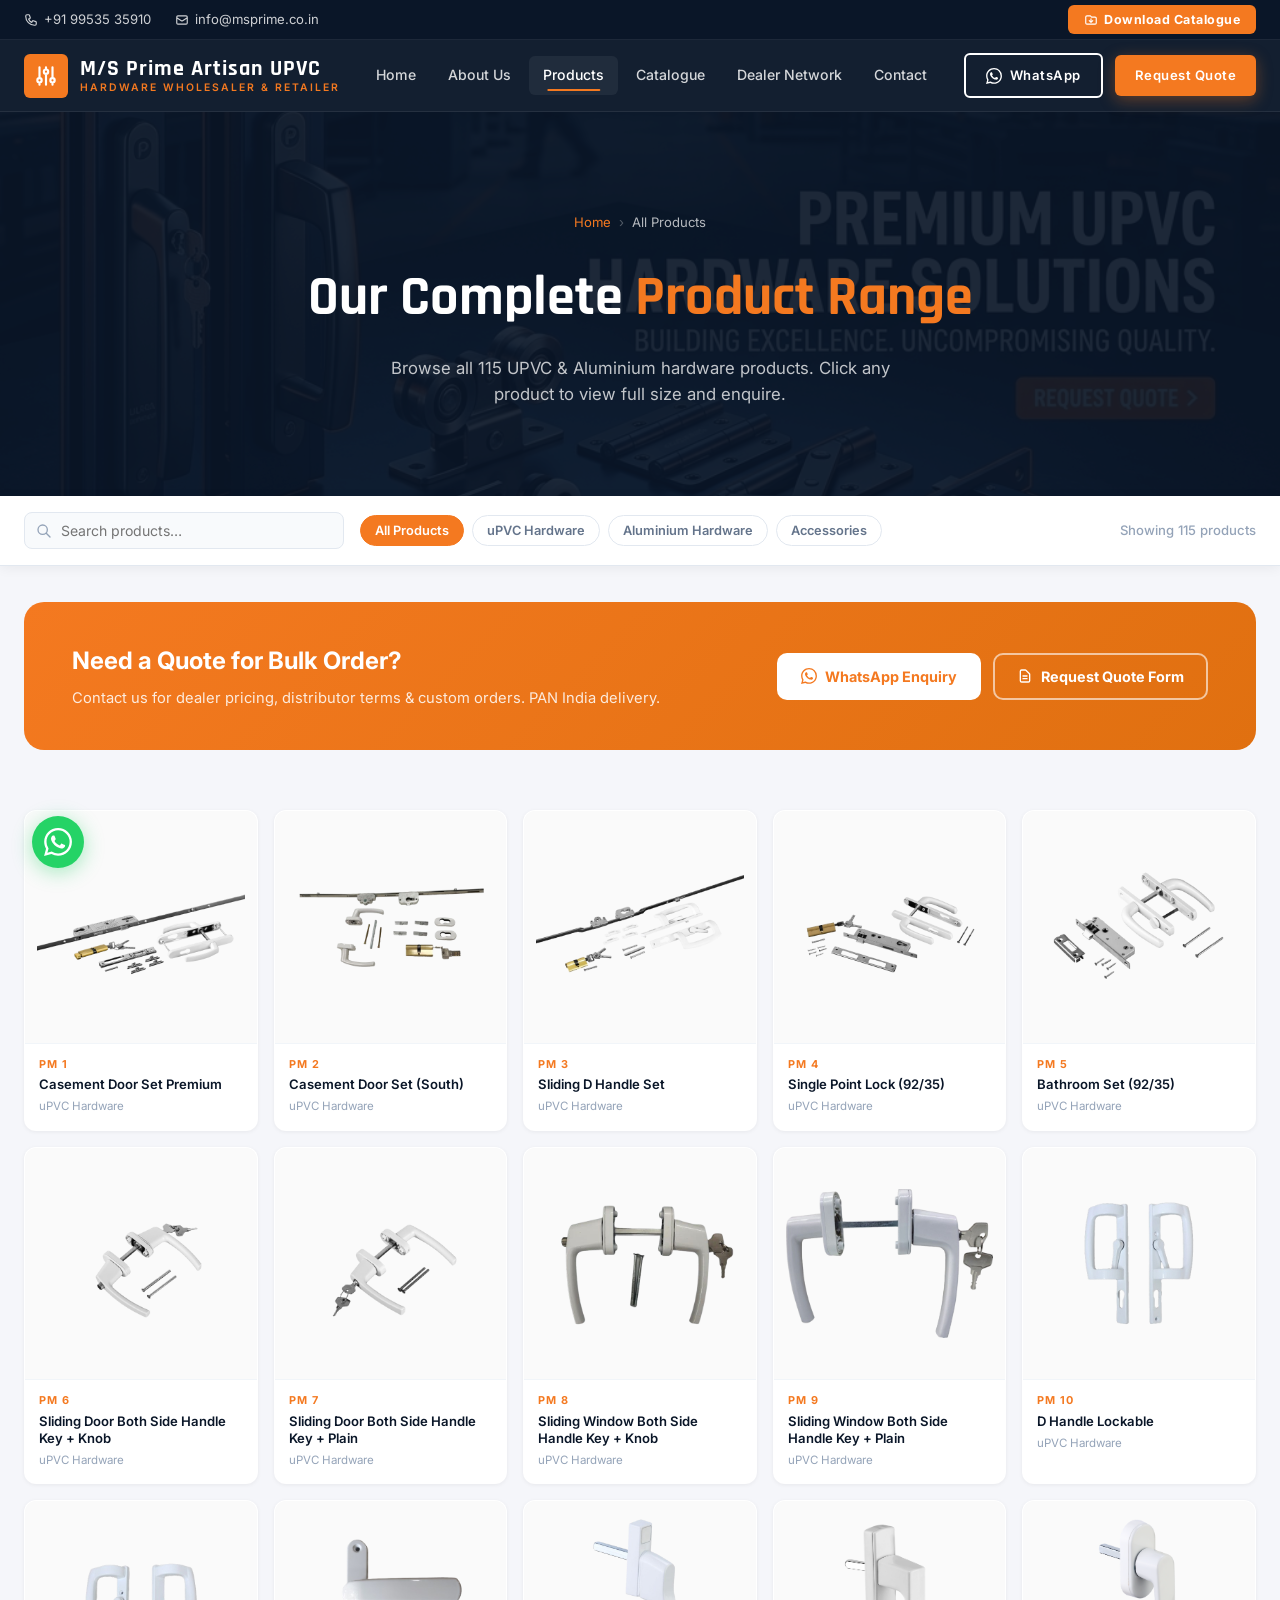
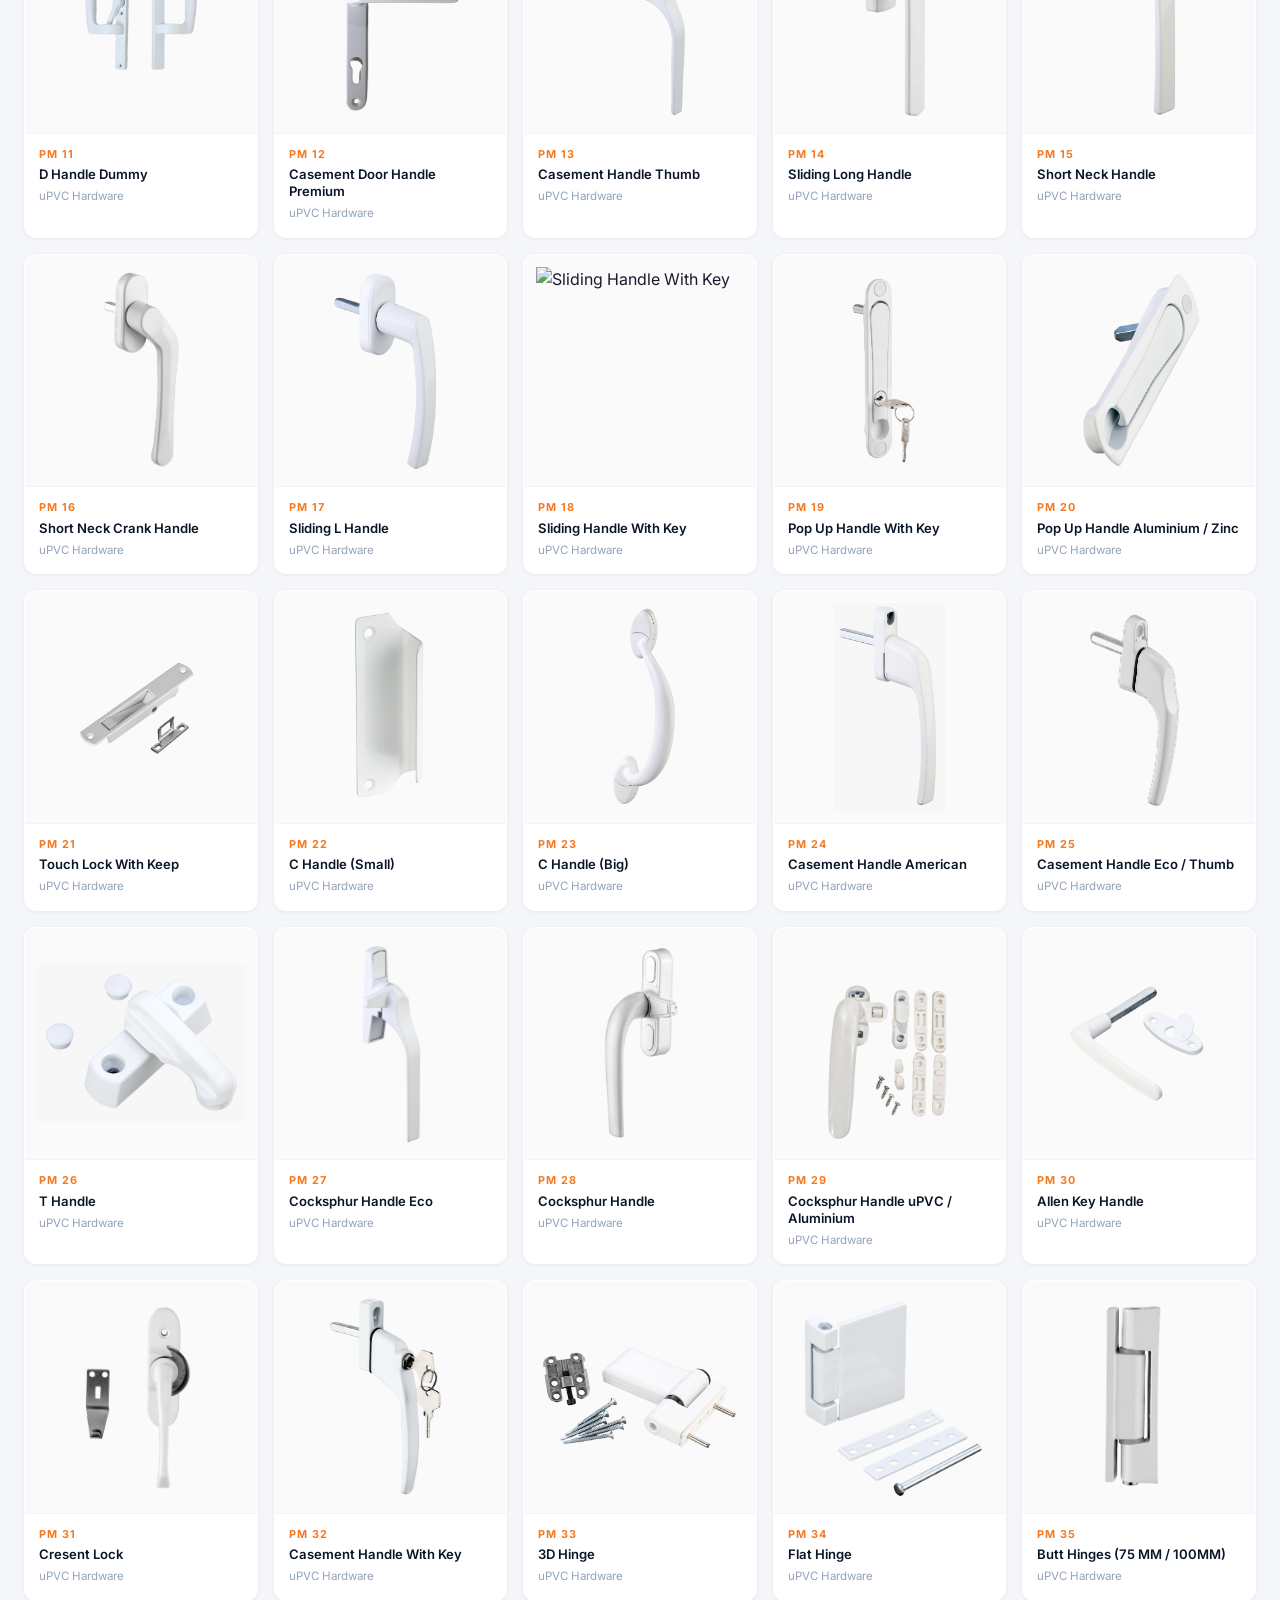
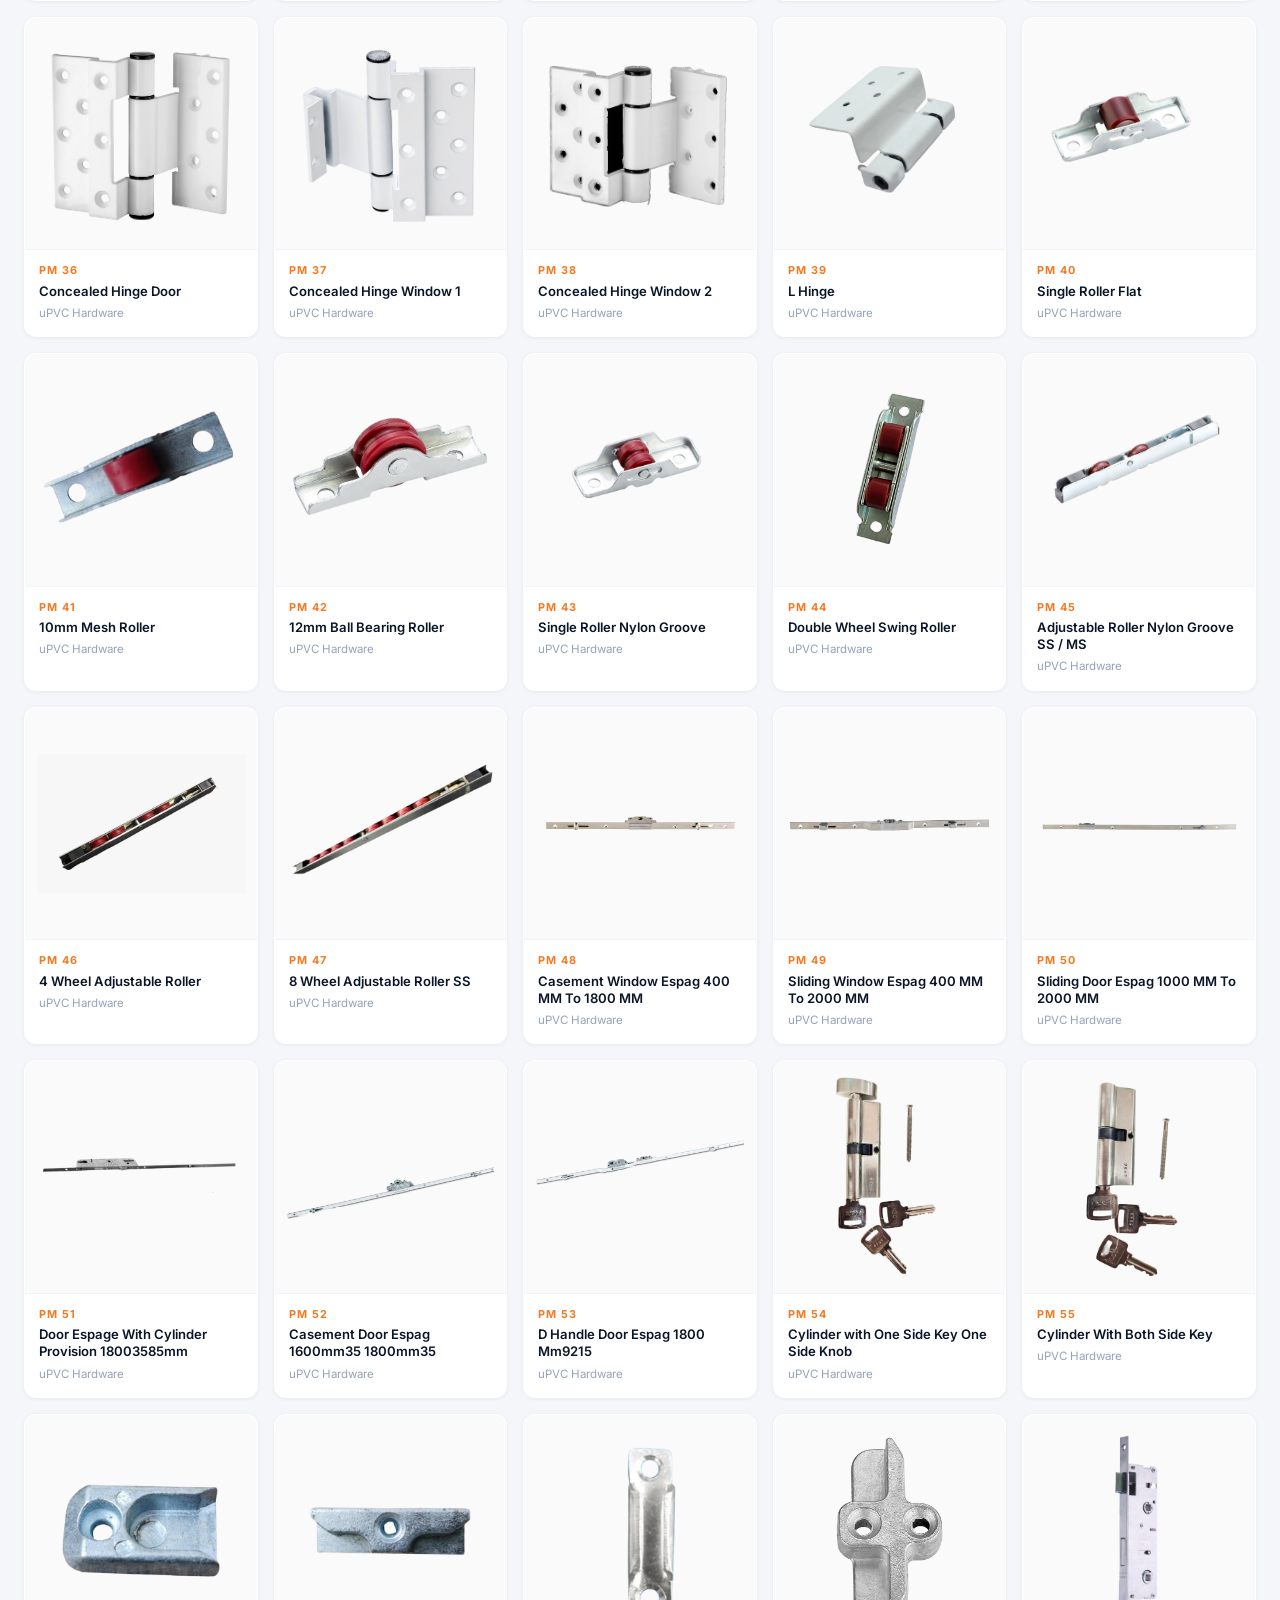
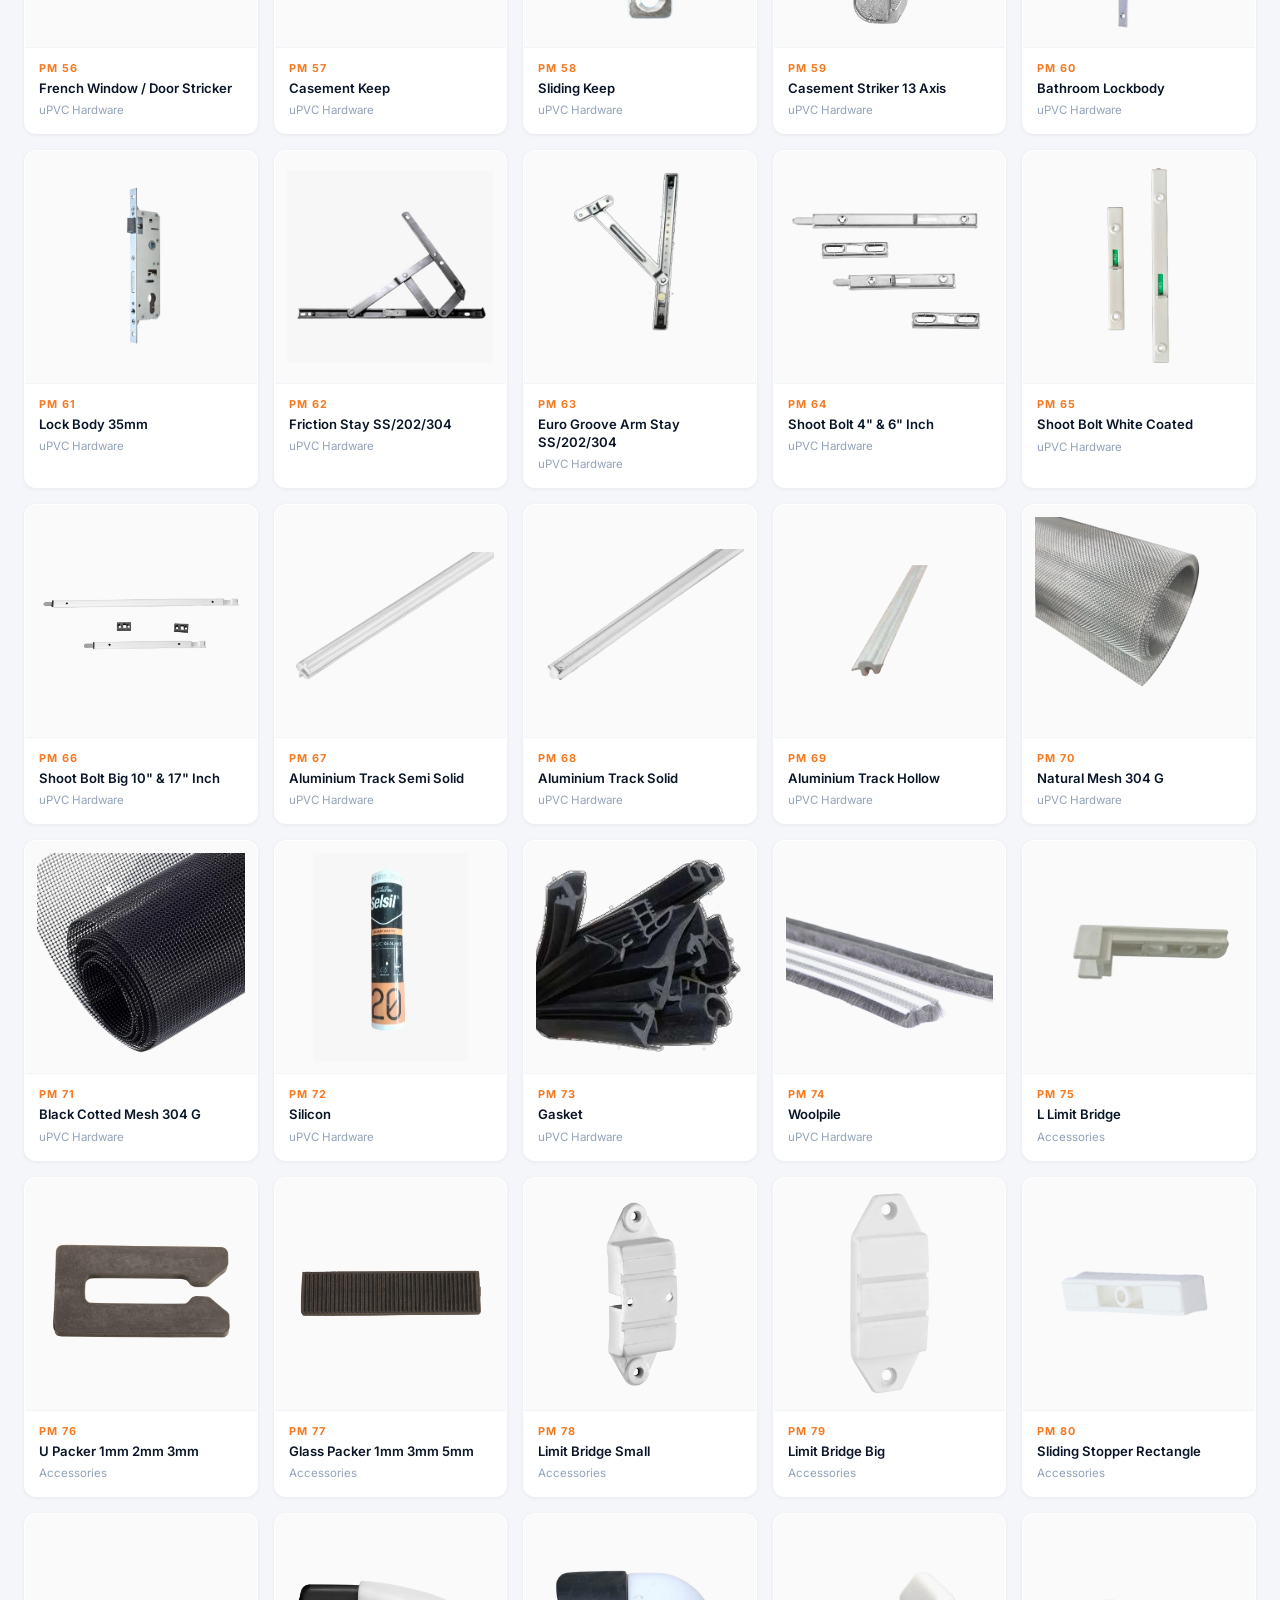
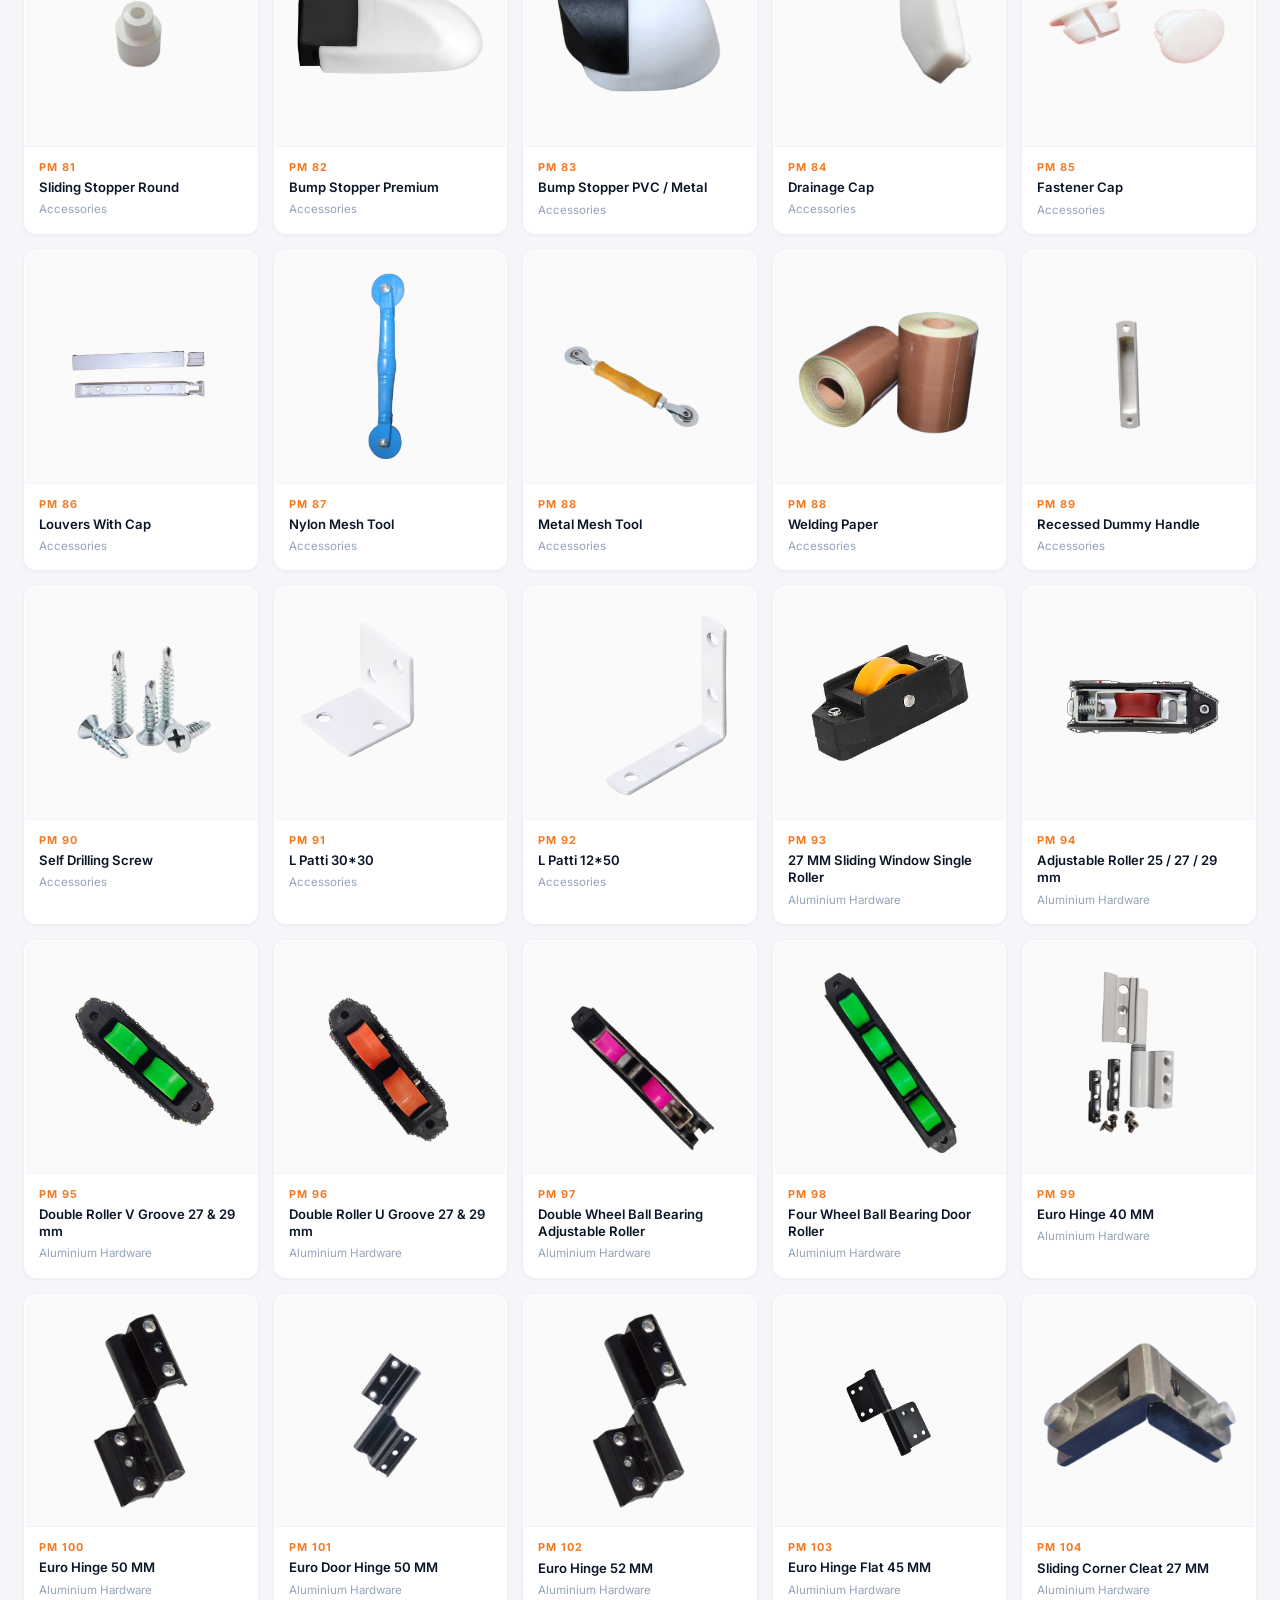
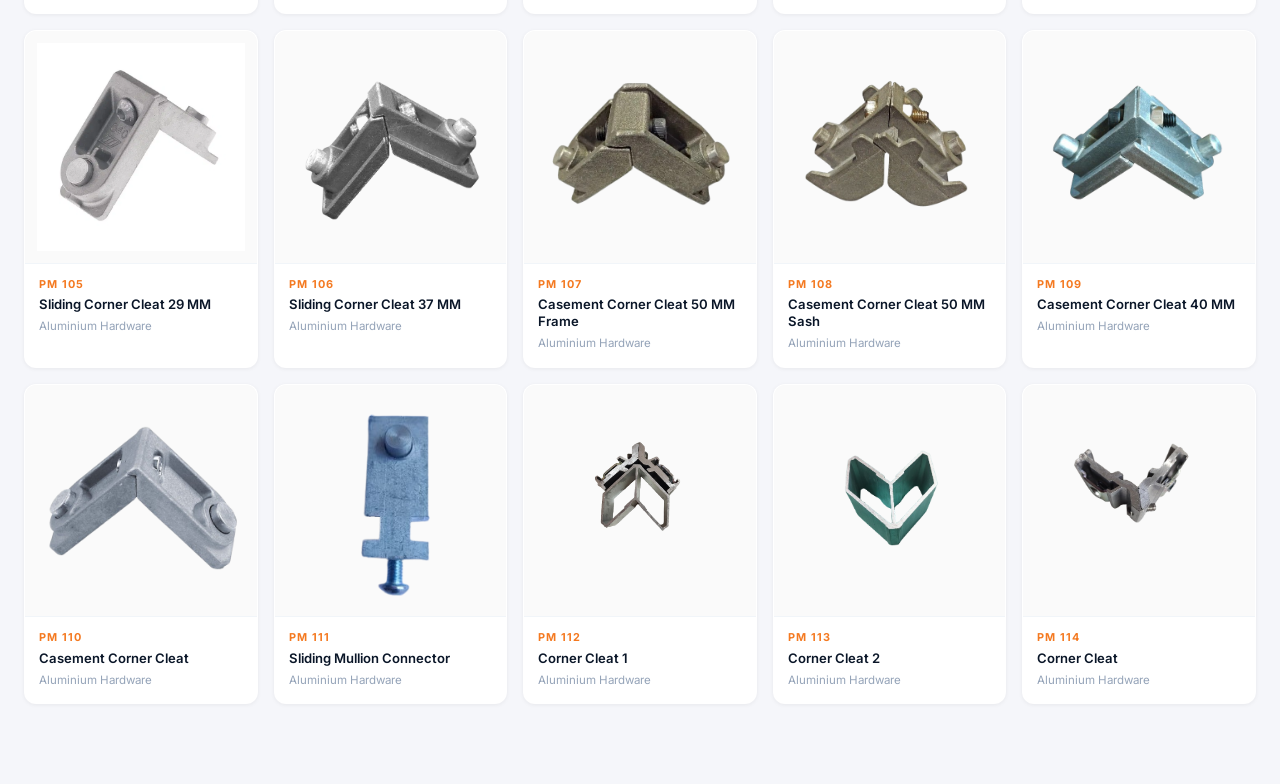
==== commit 28ce4cf7: "Remove Showroom Gallery section and references from navigation menus" ====
--- a/products.html
+++ b/products.html
@@ -8,7 +8,7 @@
   <link rel="preconnect" href="https://fonts.googleapis.com" />
   <link rel="preconnect" href="https://fonts.gstatic.com" crossorigin />
   <link href="https://fonts.googleapis.com/css2?family=Inter:wght@300;400;500;600;700;800&family=Rajdhani:wght@500;600;700&display=swap" rel="stylesheet" />
-  <link rel="stylesheet" href="css/style.css" />
+  <link rel="stylesheet" href="css/style.css?v=2" />
   <style>
     /* ── Page-specific overrides ── */
     body { background: #f5f6fa; }
@@ -427,7 +427,6 @@
       <a href="index.html#about">About Us</a>
       <a href="products.html" class="active">Products</a>
       <a href="index.html#catalogue">Catalogue</a>
-      <a href="index.html#gallery">Gallery</a>
       <a href="index.html#dealer">Dealer Network</a>
       <a href="index.html#contact">Contact</a>
     </nav>
@@ -450,7 +449,6 @@
   <a href="index.html#about">About Us</a>
   <a href="products.html">Products</a>
   <a href="index.html#catalogue">Catalogue</a>
-  <a href="index.html#gallery">Gallery</a>
   <a href="index.html#dealer">Dealer Network</a>
   <a href="index.html#contact">Contact</a>
 </nav>
--- a/css/style.css
+++ b/css/style.css
@@ -561,6 +561,78 @@
   50% { transform: translateY(10px); opacity: 0.3; }
 }
 
+/* ── ABOUT SECTION ── */
+.about-grid {
+  display: grid;
+  grid-template-columns: 1fr 1fr;
+  gap: 64px;
+  align-items: center;
+}
+.about-stats-grid {
+  display: grid;
+  grid-template-columns: 1fr 1fr;
+  gap: 16px;
+  margin-bottom: 32px;
+}
+.about-stat-card {
+  padding: 16px;
+  background: var(--white);
+  border-radius: var(--radius-md);
+  border: 1px solid var(--gray-200);
+  text-align: center;
+}
+.about-stat-num {
+  font-family: var(--font-display);
+  font-size: 2rem;
+  font-weight: 700;
+  color: var(--accent);
+}
+.about-stat-label {
+  font-size: 0.78rem;
+  color: var(--text-muted);
+  font-weight: 600;
+  text-transform: uppercase;
+  letter-spacing: 1px;
+}
+.about-image-wrapper {
+  position: relative;
+}
+.about-image-container {
+  border-radius: var(--radius-xl);
+  overflow: hidden;
+  height: 480px;
+}
+.about-image-container img {
+  width: 100%;
+  height: 100%;
+  object-fit: cover;
+}
+.about-badge {
+  position: absolute;
+  bottom: -24px;
+  right: -24px;
+  background: var(--accent);
+  color: var(--white);
+  padding: 20px 24px;
+  border-radius: var(--radius-lg);
+  box-shadow: 0 8px 32px rgba(244,121,32,0.4);
+  text-align: center;
+  z-index: 2;
+}
+.about-badge-num {
+  font-family: var(--font-display);
+  font-size: 2rem;
+  font-weight: 700;
+  line-height: 1;
+}
+.about-badge-text {
+  font-size: 0.75rem;
+  font-weight: 700;
+  letter-spacing: 1px;
+  text-transform: uppercase;
+  opacity: 0.9;
+}
+
 /* ── PRODUCT CATEGORIES ── */
 #categories { padding: 90px 0; }
 .categories-grid {
@@ -1170,17 +1242,26 @@
   overflow: hidden;
   position: relative;
   cursor: pointer;
-  background: var(--gray-200);
+  background: var(--white);
+  border: 1px solid var(--gray-200);
+  box-shadow: var(--shadow-sm);
+  transition: all var(--transition);
+}
+.gallery-item:hover {
+  transform: translateY(-4px);
+  box-shadow: var(--shadow-md);
 }
 .gallery-item.tall { grid-row: span 2; }
 .gallery-item.wide { grid-column: span 2; }
 .gallery-item img {
   width: 100%; height: 100%;
-  object-fit: cover;
+  object-fit: contain;
+  padding: 24px;
   min-height: 200px;
+  background: var(--white);
   transition: transform var(--transition-slow);
 }
-.gallery-item:hover img { transform: scale(1.07); }
+.gallery-item:hover img { transform: scale(1.04); }
 .gallery-overlay {
   position: absolute;
   inset: 0;
@@ -1761,7 +1842,7 @@
 }
 @media (max-width: 900px) {
   .nav-links { display: none; }
-  .nav-cta .btn-outline { display: none; }
+  .nav-cta .btn { display: none; }
   .hamburger { display: flex; }
   .categories-grid { grid-template-columns: repeat(2, 1fr); }
   .catalogue-grid { grid-template-columns: 1fr 1fr; }
@@ -1773,6 +1854,9 @@
   .contact-grid { grid-template-columns: 1fr; }
   .process-timeline { padding-bottom: 16px; }
   .process-timeline::before { display: none; }
+  .hero-scroll { display: none; }
+  .about-grid { grid-template-columns: 1fr; gap: 40px; }
+  .about-badge { right: 0; bottom: -16px; }
 }
 @media (max-width: 680px) {
   :root { --topbar-h: 0px; }
@@ -1781,6 +1865,7 @@
   .products-grid { grid-template-columns: 1fr; }
   .gallery-grid { grid-template-columns: 1fr 1fr; }
   .gallery-item.tall, .gallery-item.wide { grid-column: auto; grid-row: auto; }
+  .gallery-item img { padding: 12px; }
   .footer-top { grid-template-columns: 1fr; }
   .hero-actions { flex-direction: column; }
   .hero-stats { gap: 20px; }
@@ -1792,6 +1877,16 @@
   .dealer-benefits { grid-template-columns: 1fr; }
   .contact-form { padding: 24px; }
   .footer-bottom { flex-direction: column; text-align: center; }
+  .about-image-container { height: 320px; }
+  .about-badge {
+    right: 0;
+    bottom: -12px;
+    padding: 12px 18px;
+  }
+  .about-badge-num { font-size: 1.5rem; }
+  .about-badge-text { font-size: 0.65rem; }
+  .about-stats-grid { gap: 12px; }
+  .about-stat-card { padding: 12px; }
 }
 
 /* ── LOADING SKELETON ── */
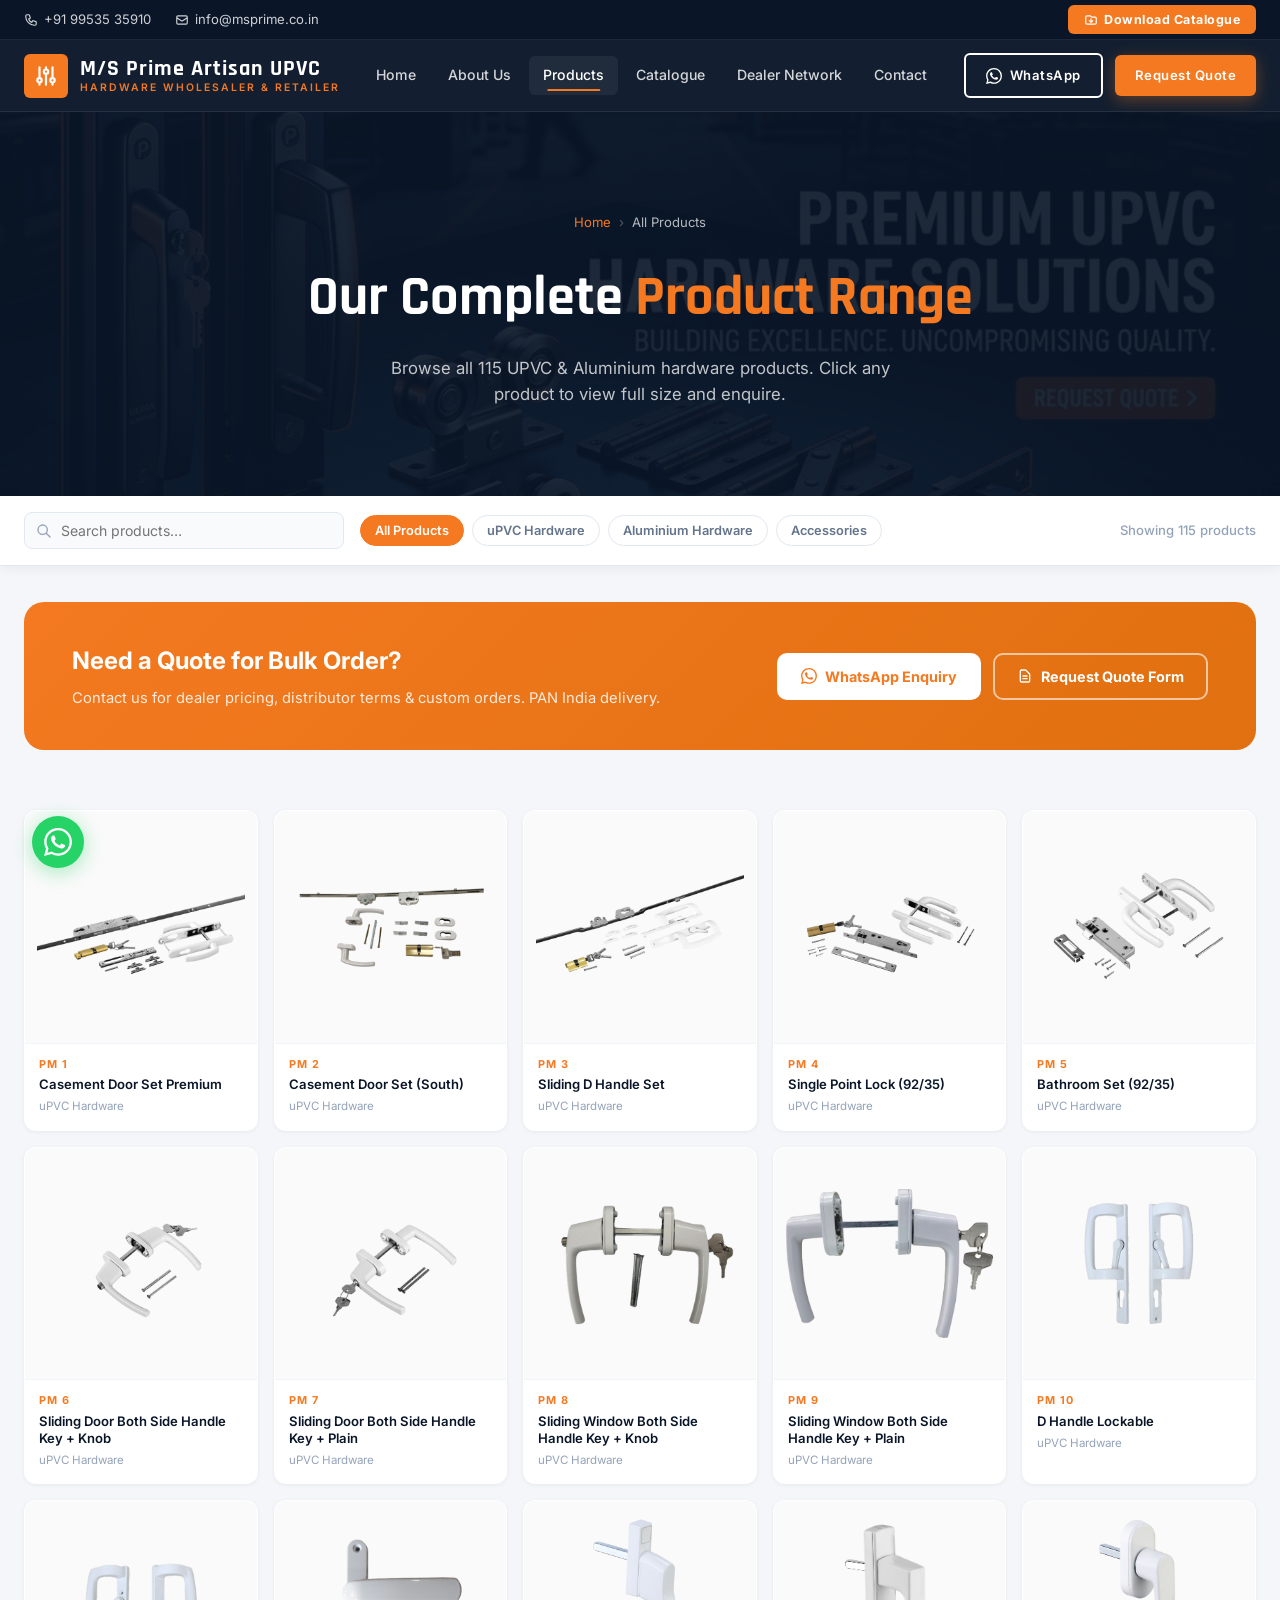
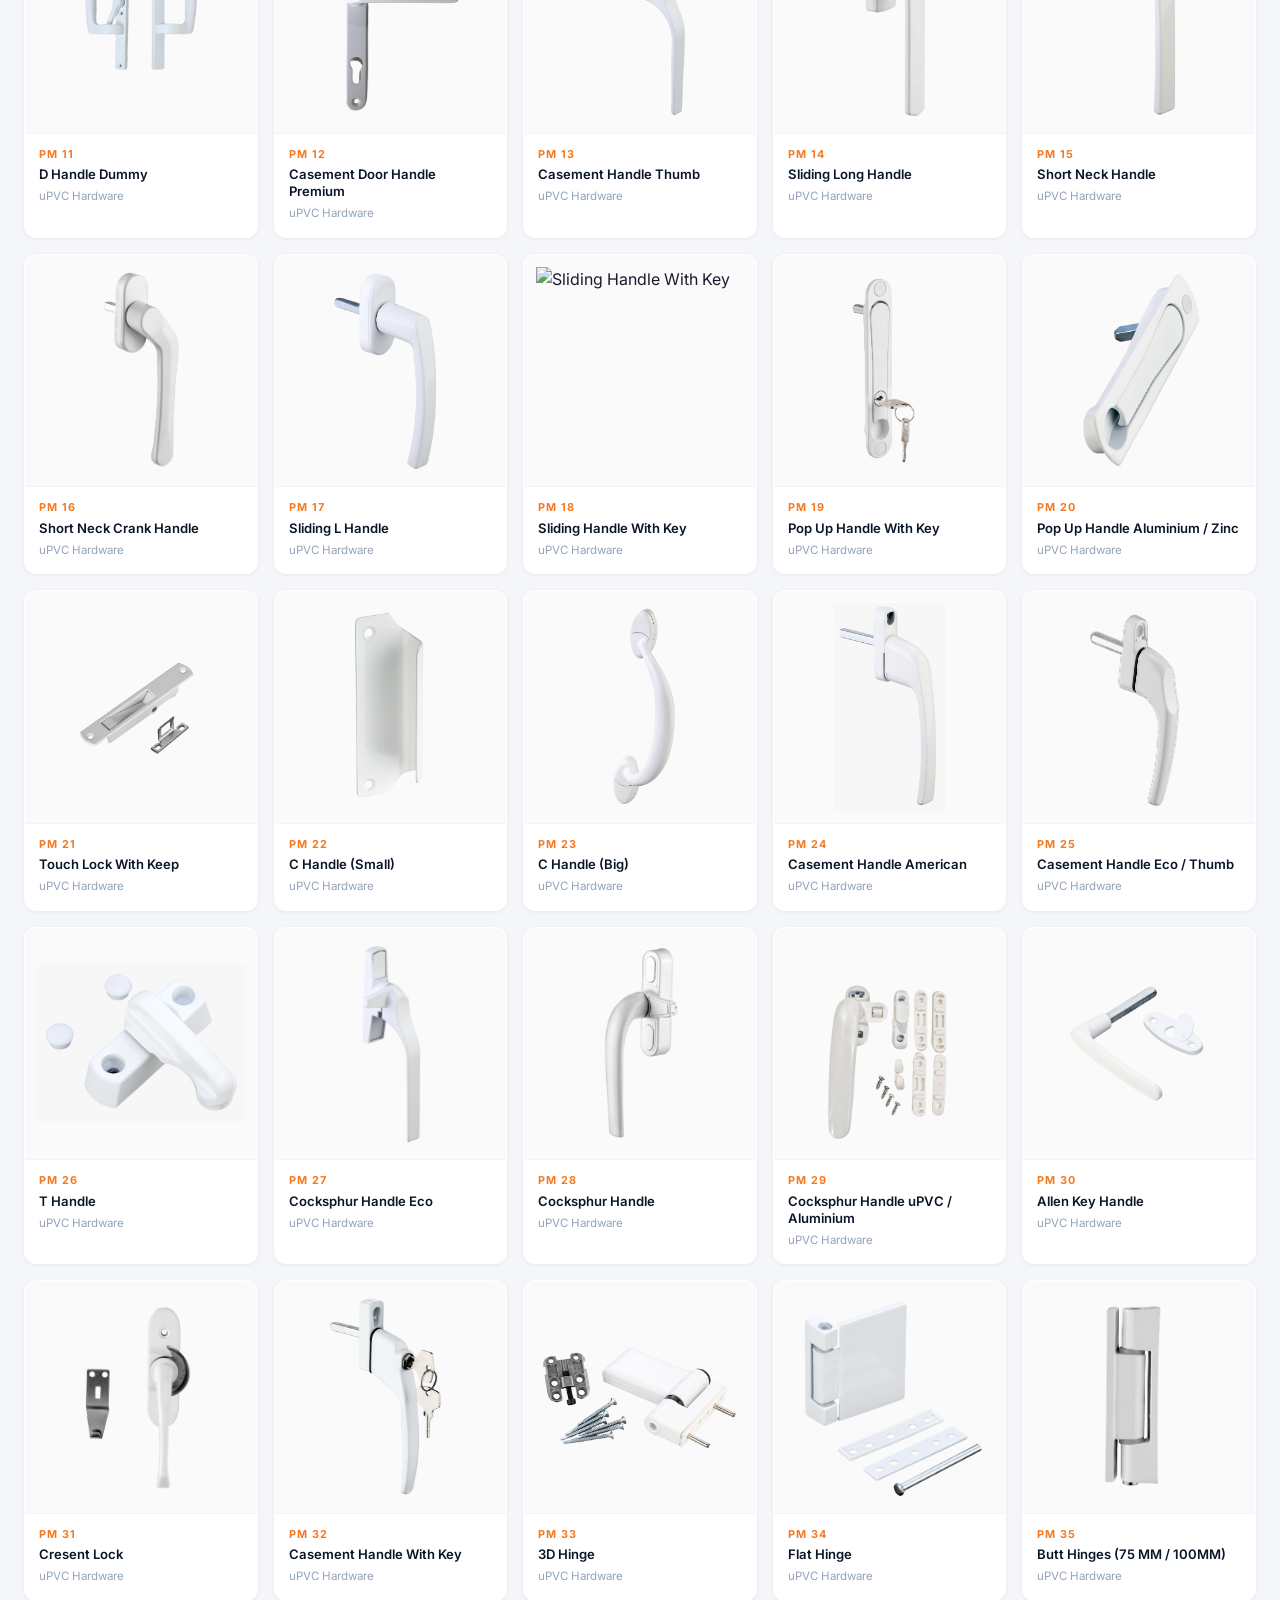
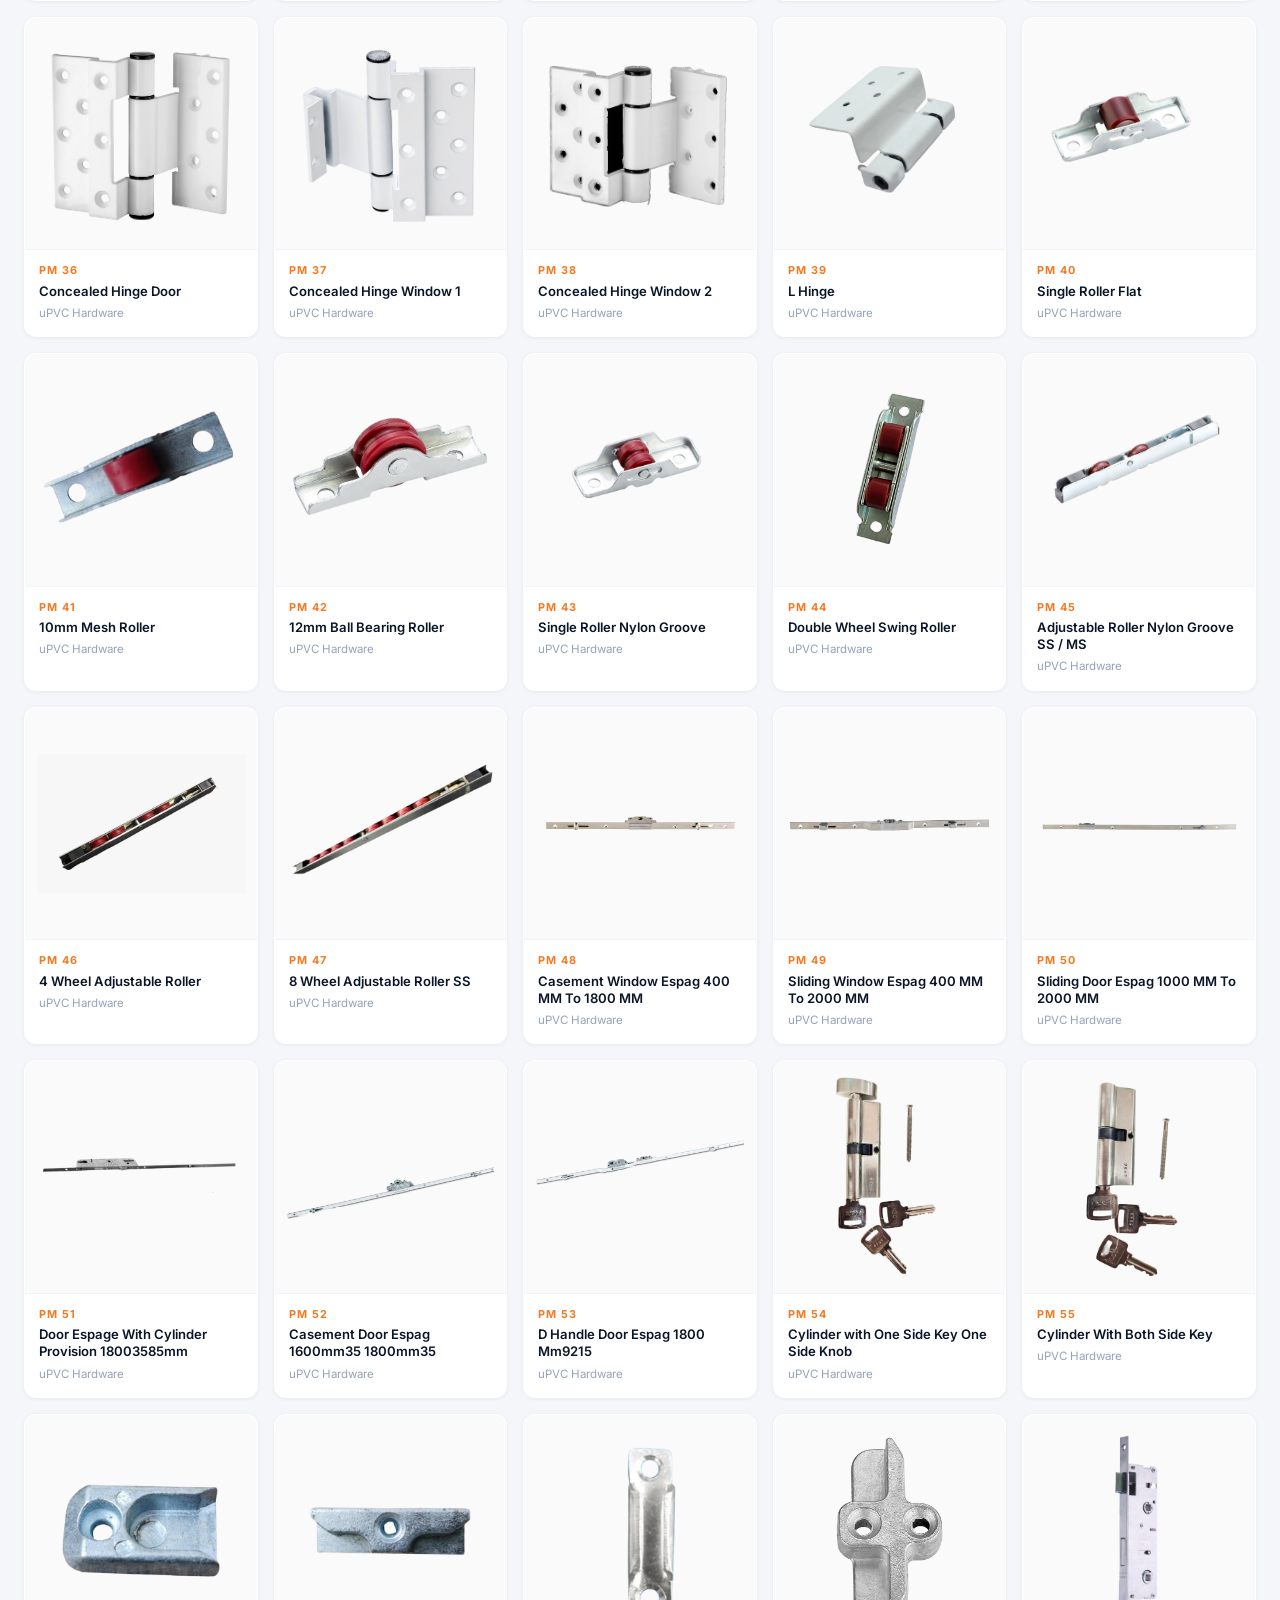
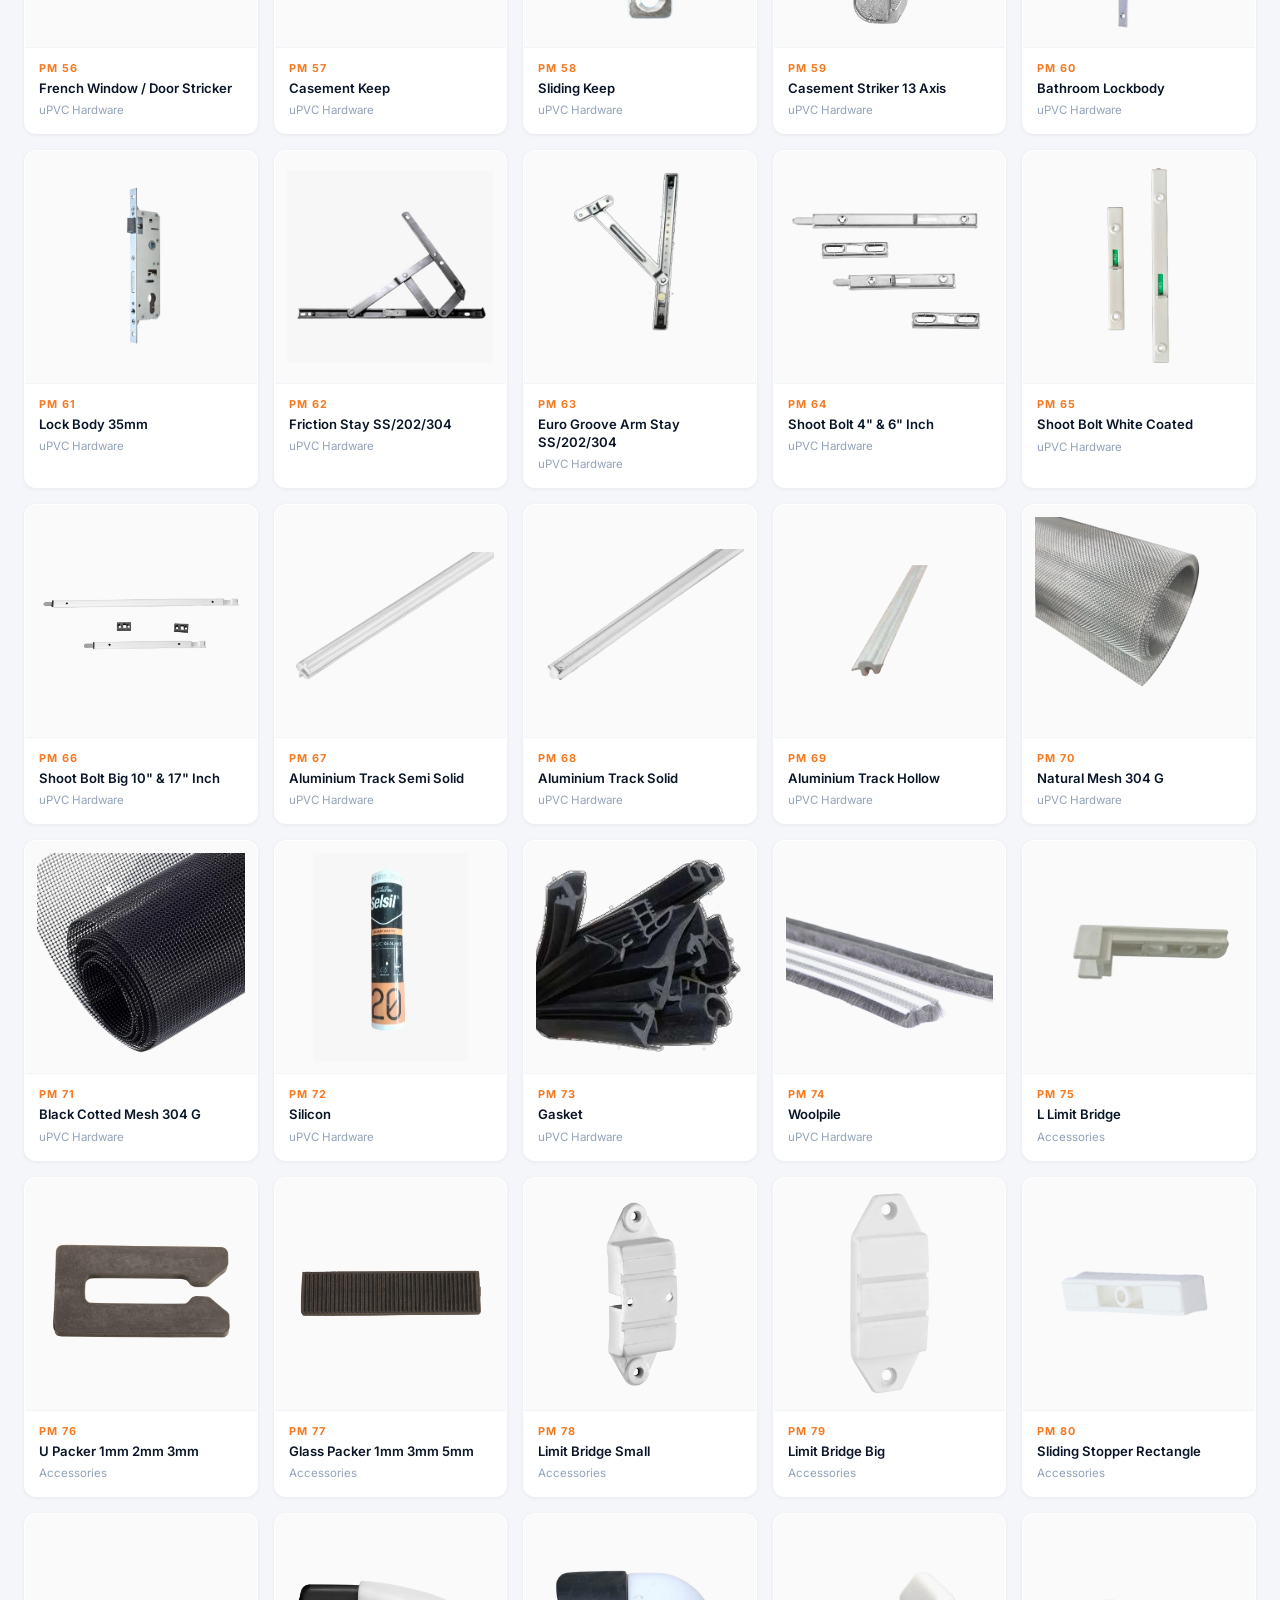
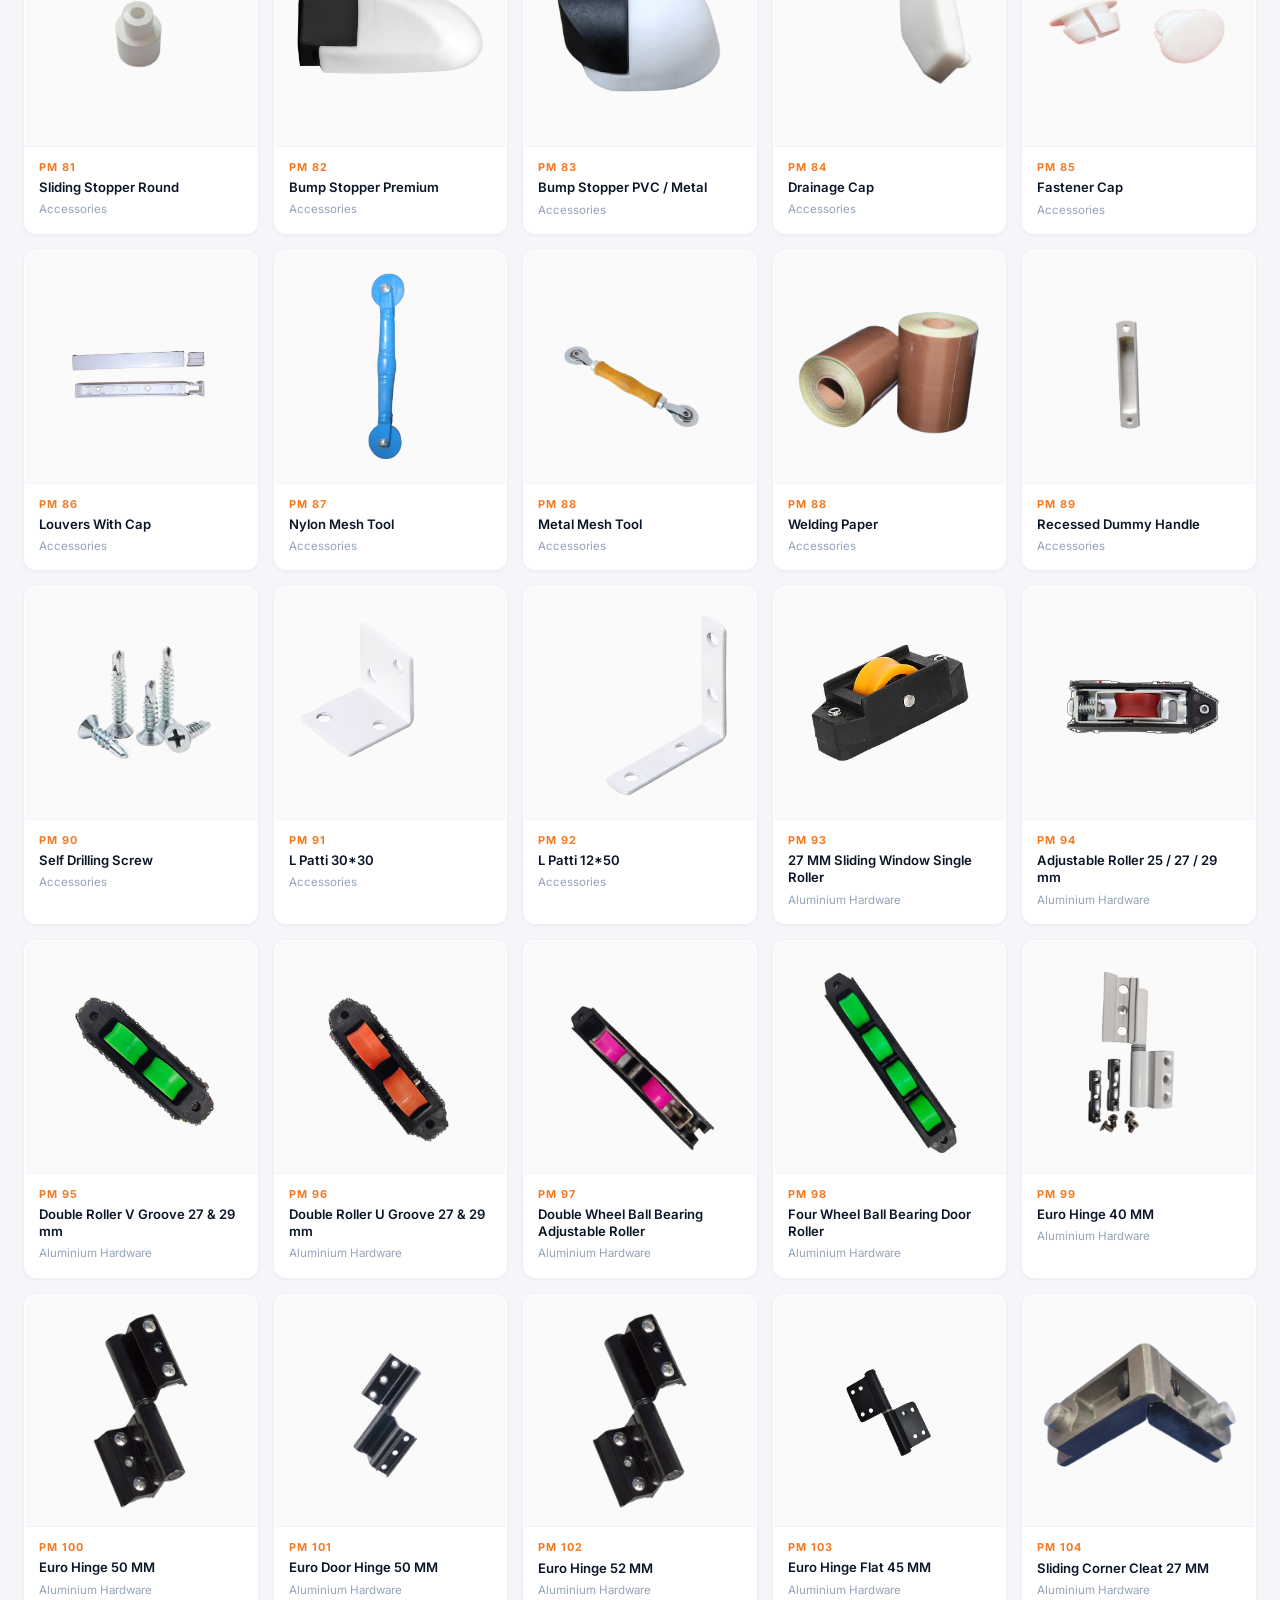
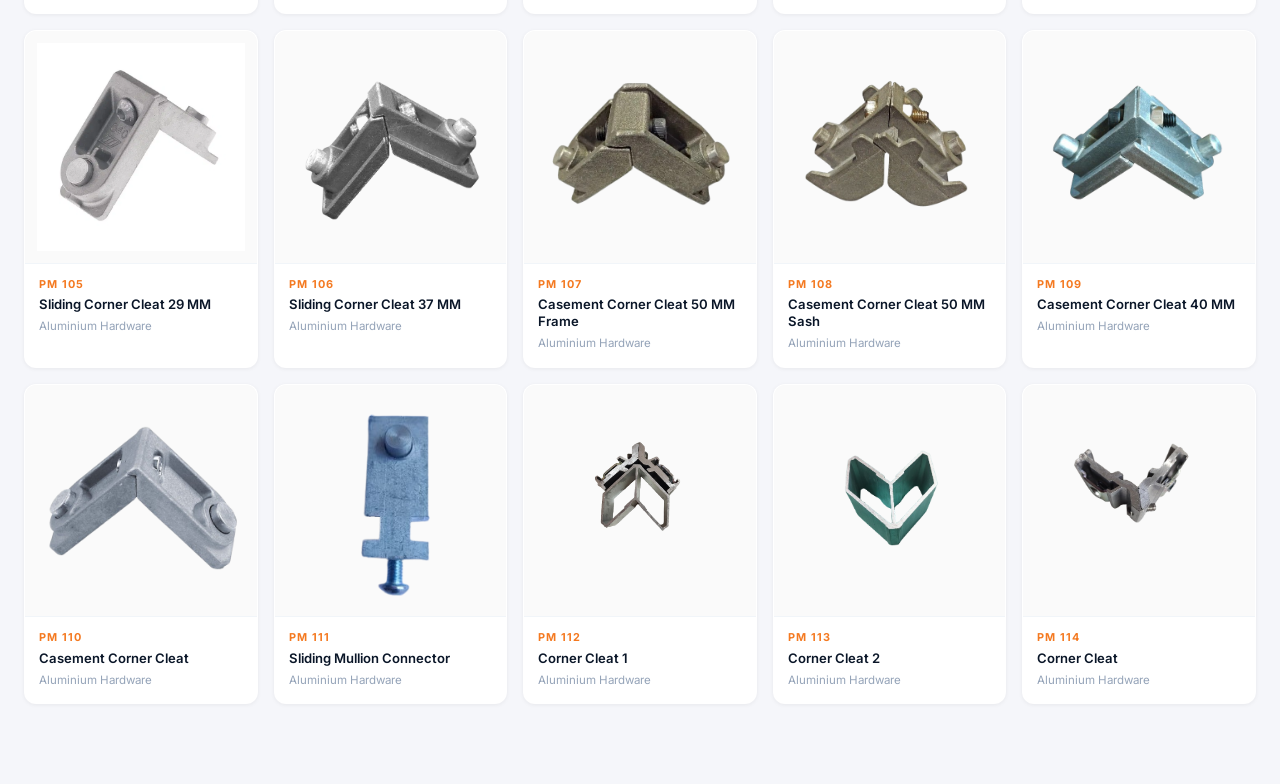
==== commit 05745815: "Fix layout overflow on root html, scale mobile logo, and update topbar media breakpoint to 768px" ====
--- a/products.html
+++ b/products.html
@@ -8,7 +8,7 @@
   <link rel="preconnect" href="https://fonts.googleapis.com" />
   <link rel="preconnect" href="https://fonts.gstatic.com" crossorigin />
   <link href="https://fonts.googleapis.com/css2?family=Inter:wght@300;400;500;600;700;800&family=Rajdhani:wght@500;600;700&display=swap" rel="stylesheet" />
-  <link rel="stylesheet" href="css/style.css?v=2" />
+  <link rel="stylesheet" href="css/style.css?v=3" />
   <style>
     /* ── Page-specific overrides ── */
     body { background: #f5f6fa; }
--- a/css/style.css
+++ b/css/style.css
@@ -42,7 +42,7 @@
 
 /* ── Reset & Base ── */
 *, *::before, *::after { box-sizing: border-box; margin: 0; padding: 0; }
-html { scroll-behavior: smooth; font-size: 16px; }
+html { scroll-behavior: smooth; font-size: 16px; overflow-x: hidden; }
 body {
   font-family: var(--font-primary);
   color: var(--text-dark);
@@ -1858,9 +1858,11 @@
   .about-grid { grid-template-columns: 1fr; gap: 40px; }
   .about-badge { right: 0; bottom: -16px; }
 }
-@media (max-width: 680px) {
+@media (max-width: 768px) {
   :root { --topbar-h: 0px; }
   #topbar { display: none; }
+  .logo-name { font-size: 1.15rem; }
+  .logo-tagline { font-size: 0.55rem; letter-spacing: 1.2px; }
   .categories-grid { grid-template-columns: 1fr 1fr; gap: 16px; }
   .products-grid { grid-template-columns: 1fr; }
   .gallery-grid { grid-template-columns: 1fr 1fr; }
